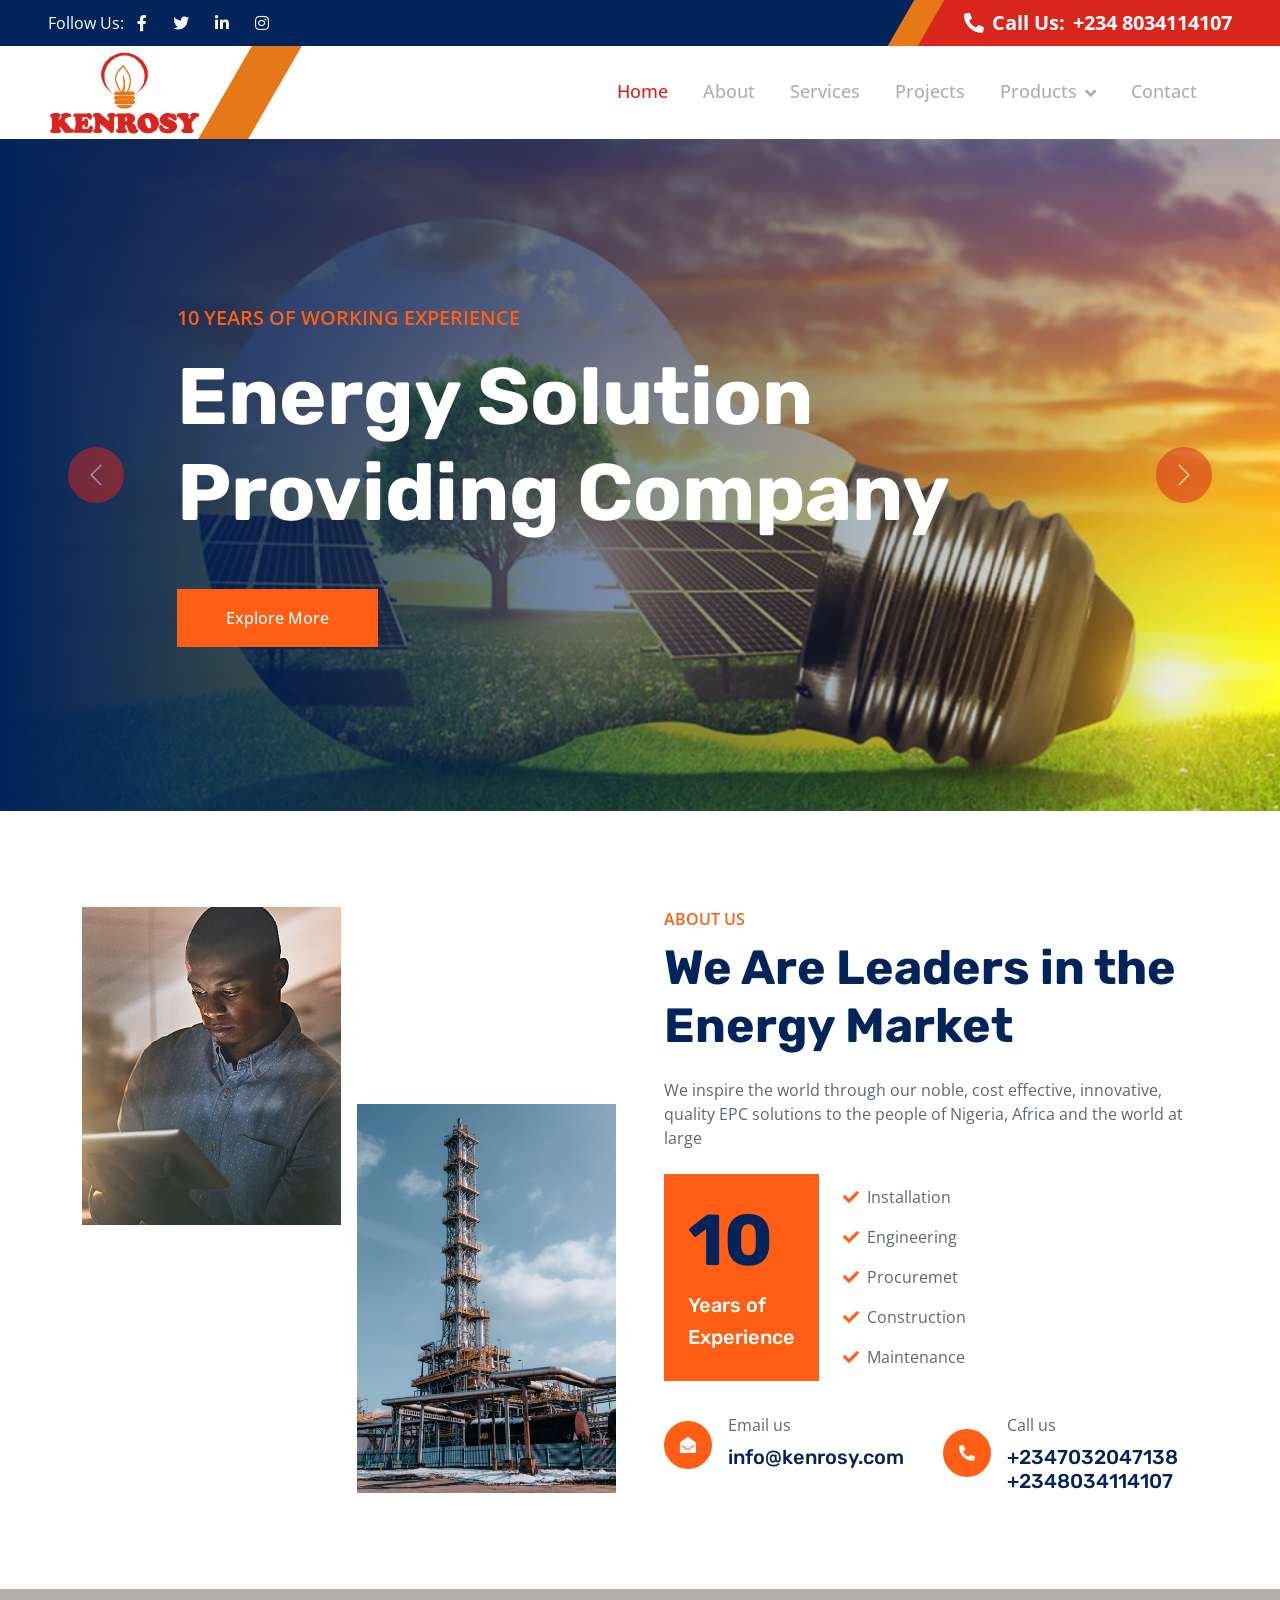
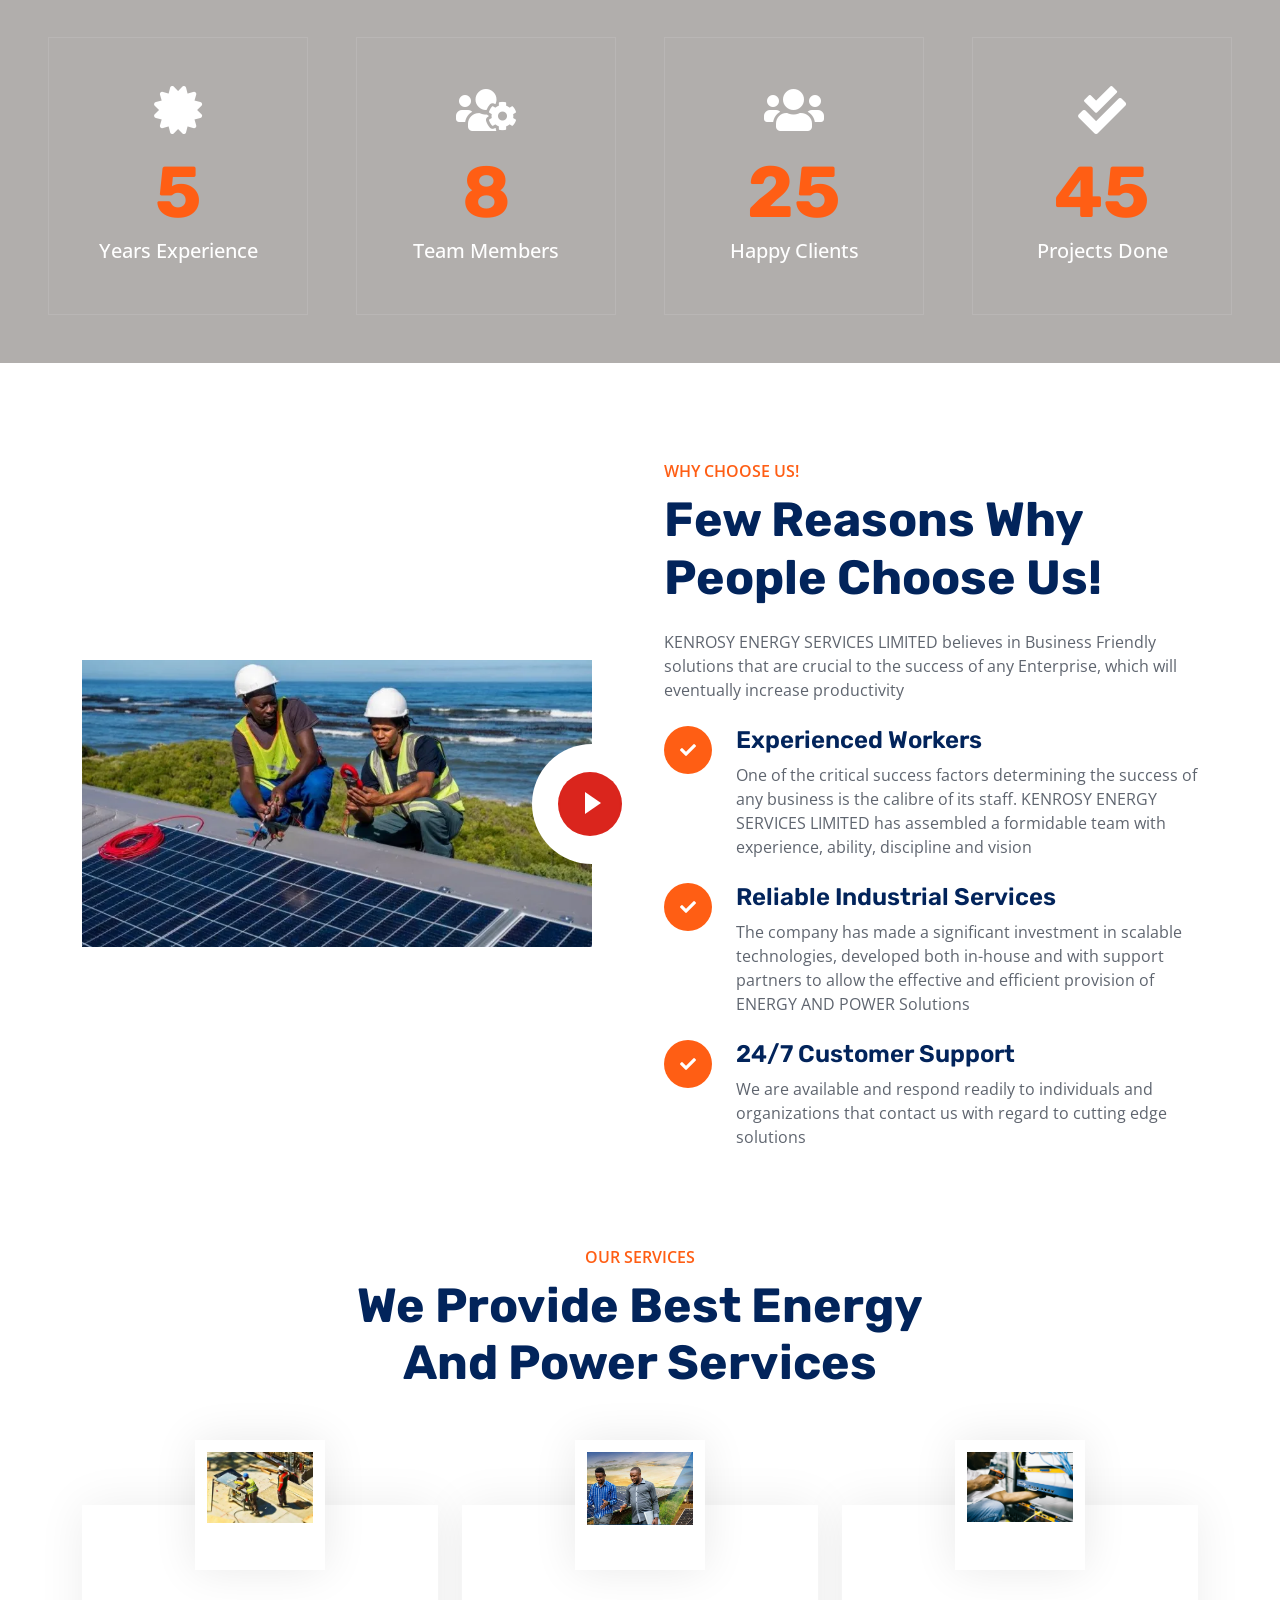
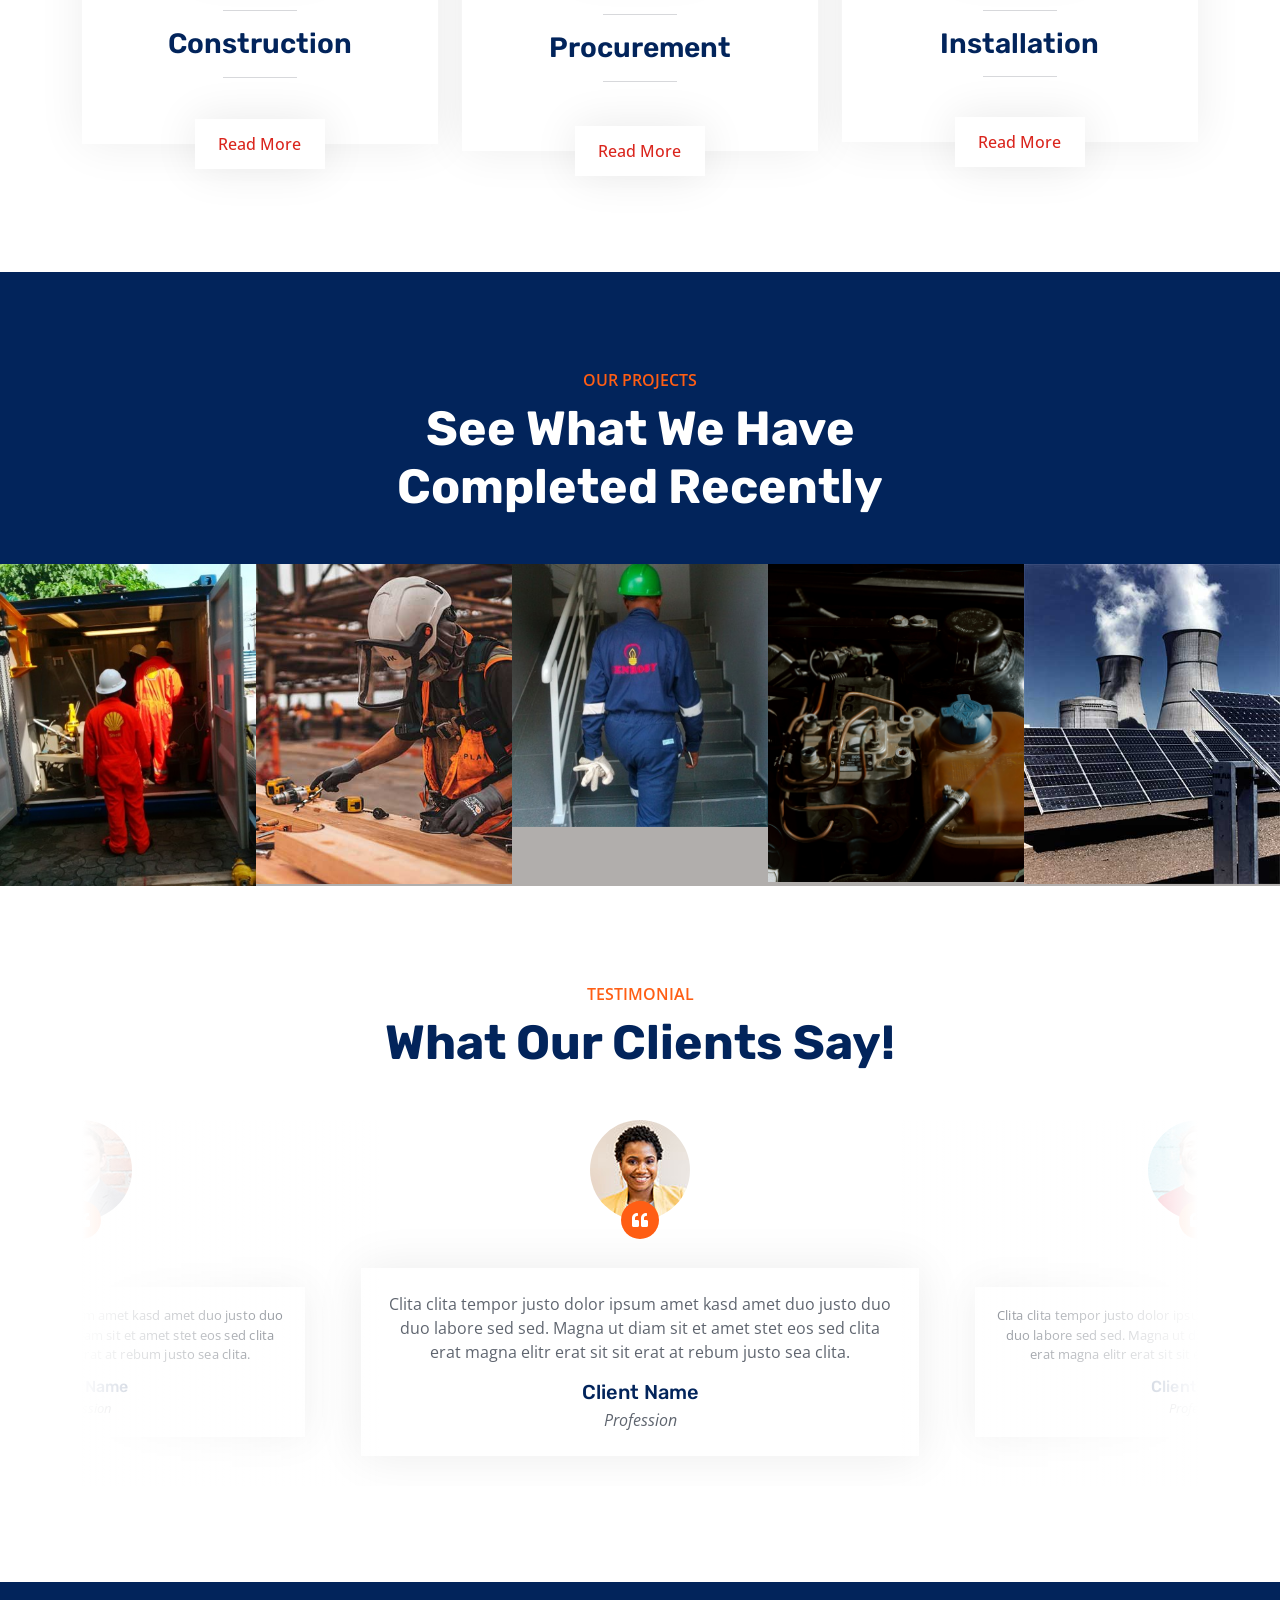
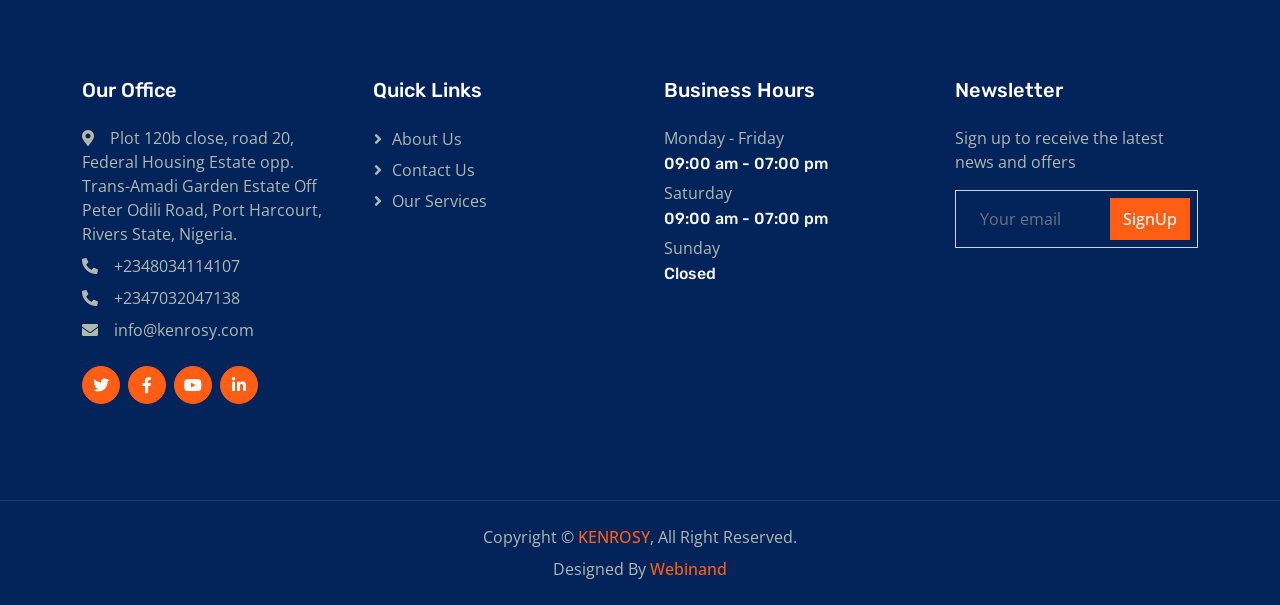
==== index.html @ f5df40d3 "Initial commit" ====
<!DOCTYPE html>
<html lang="en">
  <head>
    <meta charset="utf-8" />
    <title>KENROSY</title>
    <meta content="width=device-width, initial-scale=1.0" name="viewport" />
    <meta content="" name="keywords" />
    <meta content="" name="description" />

    <!-- Favicon -->
    <link href="img/KENROSY LOGO.png" rel="icon" />

    <!-- Google Web Fonts -->
    <link rel="preconnect" href="https://fonts.googleapis.com" />
    <link rel="preconnect" href="https://fonts.gstatic.com" crossorigin />
    <link
      href="https://fonts.googleapis.com/css2?family=Open+Sans:wght@400;500;600&family=Rubik:wght@500;600;700&display=swap"
      rel="stylesheet"
    />

    <!-- Icon Font Stylesheet -->
    <link
      href="https://cdnjs.cloudflare.com/ajax/libs/font-awesome/5.10.0/css/all.min.css"
      rel="stylesheet"
    />
    <link
      href="https://cdn.jsdelivr.net/npm/bootstrap-icons@1.4.1/font/bootstrap-icons.css"
      rel="stylesheet"
    />

    <!-- Libraries Stylesheet -->
    <link href="lib/animate/animate.min.css" rel="stylesheet" />
    <link href="lib/owlcarousel/assets/owl.carousel.min.css" rel="stylesheet" />

    <!-- Customized Bootstrap Stylesheet -->
    <link href="css/bootstrap.min.css" rel="stylesheet" />

    <!-- Template Stylesheet -->
    <link href="css/style.css" rel="stylesheet" />
  </head>

  <body>
    <!-- Spinner Start -->
    <div
      id="spinner"
      class="show bg-white position-fixed translate-middle w-100 vh-100 top-50 start-50 d-flex align-items-center justify-content-center"
    >
      <div
        class="spinner-border text-primary"
        role="status"
        style="width: 3rem; height: 3rem"
      ></div>
    </div>
    <!-- Spinner End -->

    <!-- Topbar Start -->
    <div class="container-fluid bg-dark px-0">
      <div class="row g-0 d-none d-lg-flex">
        <div class="col-lg-6 ps-5 text-start">
          <div class="h-100 d-inline-flex align-items-center text-white">
            <span>Follow Us:</span>
            <a class="btn btn-link text-light" href=""
              ><i class="fab fa-facebook-f"></i
            ></a>
            <a class="btn btn-link text-light" href=""
              ><i class="fab fa-twitter"></i
            ></a>
            <a class="btn btn-link text-light" href=""
              ><i class="fab fa-linkedin-in"></i
            ></a>
            <a class="btn btn-link text-light" href=""
              ><i class="fab fa-instagram"></i
            ></a>
          </div>
        </div>
        <div class="col-lg-6 text-end">
          <div
            class="h-100 topbar-right d-inline-flex align-items-center text-white py-2 px-5"
          >
            <span class="fs-5 fw-bold me-2"
              ><i class="fa fa-phone-alt me-2"></i>Call Us:</span
            >
            <span class="fs-5 fw-bold">+234 8034114107</span>
          </div>
        </div>
      </div>
    </div>
    <!-- Topbar End -->

    <!-- Navbar Start -->
    <nav
      class="navbar navbar-expand-lg bg-white navbar-light sticky-top py-0 pe-5"
    >
      <a href="index.html" class="navbar-brand ps-5 me-0">
        <img src="/img/KENROSY LOGO.png" alt="" />
      </a>
      <button
        type="button"
        class="navbar-toggler me-0"
        data-bs-toggle="collapse"
        data-bs-target="#navbarCollapse"
      >
        <span class="navbar-toggler-icon"></span>
      </button>
      <div class="collapse navbar-collapse" id="navbarCollapse">
        <div class="navbar-nav ms-auto p-4 p-lg-0">
          <a href="index.html" class="nav-item nav-link active">Home</a>
          <a href="about.html" class="nav-item nav-link">About</a>
          <a href="/service.html" class="nav-item nav-link">Services</a>
          <a href="/project.html" class="nav-item nav-link">Projects</a>

          <div class="nav-item dropdown">
            <a
              href="#"
              class="nav-link dropdown-toggle"
              data-bs-toggle="dropdown"
              >Products</a
            >
            <div class="dropdown-menu bg-light m-0">
              <a href="" class="dropdown-item">Product 1</a>
              <a href="" class="dropdown-item">product 2</a>
              <!-- <a href="team.html" class="dropdown-item">Our Team</a> -->
              <!-- <a href="testimonial.html" class="dropdown-item">Testimonial</a> -->
              <!-- <a href="404.html" class="dropdown-item">404 Page</a> -->
            </div>
          </div>
          <a href="contact.html" class="nav-item nav-link">Contact</a>
        </div>
        <!-- <a href="" class="btn btn-primary px-3 d-none d-lg-block"
          >Get A Quote</a
        > -->
      </div>
    </nav>
    <!-- Navbar End -->

    <!-- Carousel Start -->
    <div class="container-fluid px-0 mb-5">
      <div id="header-carousel" class="carousel slide" data-bs-ride="carousel">
        <div class="carousel-inner">
          <div class="carousel-item active">
            <img class="w-100" src="img/carousel-1.jpg" alt="Image" />
            <div class="carousel-caption">
              <div class="container">
                <div class="row justify-content-center">
                  <div class="col-lg-10 text-start">
                    <p
                      class="fs-5 fw-medium text-primary text-uppercase animated slideInRight"
                    >
                      10 Years of Working Experience
                    </p>
                    <h1 class="display-1 text-white mb-5 animated slideInRight">
                      Energy Solution Providing Company
                    </h1>
                    <a
                      href=""
                      class="btn btn-primary py-3 px-5 animated slideInRight"
                      >Explore More</a
                    >
                  </div>
                </div>
              </div>
            </div>
          </div>
          <div class="carousel-item">
            <img class="w-100" src="img/carousel-2.jpg" alt="Image" />
            <div class="carousel-caption">
              <div class="container">
                <div class="row justify-content-center">
                  <div class="col-lg-10 text-start">
                    <p
                      class="fs-5 fw-medium text-primary text-uppercase animated slideInRight"
                    >
                      10 Years of Working Experience
                    </p>
                    <h1 class="display-1 text-white mb-5 animated slideInRight">
                      Construction and Maintenance
                    </h1>
                    <a
                      href=""
                      class="btn btn-primary py-3 px-5 animated slideInRight"
                      >Explore More</a
                    >
                  </div>
                </div>
              </div>
            </div>
          </div>
        </div>
        <button
          class="carousel-control-prev"
          type="button"
          data-bs-target="#header-carousel"
          data-bs-slide="prev"
        >
          <span class="carousel-control-prev-icon" aria-hidden="true"></span>
          <span class="visually-hidden">Previous</span>
        </button>
        <button
          class="carousel-control-next"
          type="button"
          data-bs-target="#header-carousel"
          data-bs-slide="next"
        >
          <span class="carousel-control-next-icon" aria-hidden="true"></span>
          <span class="visually-hidden">Next</span>
        </button>
      </div>
    </div>
    <!-- Carousel End -->

    <!-- About Start -->
    <div class="container-xxl py-5">
      <div class="container">
        <div class="row g-5">
          <div class="col-lg-6">
            <div class="row gx-3 h-100">
              <div
                class="col-6 align-self-start wow fadeInUp"
                data-wow-delay="0.1s"
              >
                <img class="img-fluid" src="img/about-1.jpg" />
              </div>
              <div
                class="col-6 align-self-end wow fadeInDown"
                data-wow-delay="0.1s"
              >
                <img class="img-fluid" src="img/about-2.jpg" />
              </div>
            </div>
          </div>
          <div class="col-lg-6 wow fadeIn" data-wow-delay="0.5s">
            <p class="fw-medium text-uppercase text-primary mb-2">About Us</p>
            <h1 class="display-5 mb-4">We Are Leaders in the Energy Market</h1>
            <p class="mb-4">
              We inspire the world through our noble, cost effective,
              innovative, quality EPC solutions to the people of Nigeria, Africa
              and the world at large
            </p>
            <div class="d-flex align-items-center mb-4">
              <div class="flex-shrink-0 bg-primary p-4">
                <h1 class="display-2">10</h1>
                <h5 class="text-white">Years of</h5>
                <h5 class="text-white">Experience</h5>
              </div>
              <div class="ms-4">
                <p><i class="fa fa-check text-primary me-2"></i>Installation</p>
                <p><i class="fa fa-check text-primary me-2"></i>Engineering</p>
                <p><i class="fa fa-check text-primary me-2"></i>Procuremet</p>
                <p><i class="fa fa-check text-primary me-2"></i>Construction</p>
                <p class="mb-0">
                  <i class="fa fa-check text-primary me-2"></i>Maintenance
                </p>
              </div>
            </div>
            <div class="row pt-2">
              <div class="col-sm-6">
                <div class="d-flex align-items-center">
                  <div
                    class="flex-shrink-0 btn-lg-square rounded-circle bg-primary"
                  >
                    <i class="fa fa-envelope-open text-white"></i>
                  </div>
                  <div class="ms-3">
                    <p class="mb-2">Email us</p>
                    <h5 class="mb-2">info@kenrosy.com</h5>
                  </div>
                </div>
              </div>
              <div class="col-sm-6">
                <div class="d-flex align-items-center">
                  <div
                    class="flex-shrink-0 btn-lg-square rounded-circle bg-primary"
                  >
                    <i class="fa fa-phone-alt text-white"></i>
                  </div>
                  <div class="ms-3">
                    <p class="mb-2">Call us</p>
                    <h5 class="mb-0">+2347032047138</h5>
                    <h5 class="mb-0">+2348034114107</h5>
                  </div>
                </div>
              </div>
            </div>
          </div>
        </div>
      </div>
    </div>
    <!-- About End -->

    <!-- Facts Start -->
    <div class="container-fluid facts my-5 p-5">
      <div class="row g-5">
        <div class="col-md-6 col-xl-3 wow fadeIn" data-wow-delay="0.1s">
          <div class="text-center border p-5">
            <i class="fa fa-certificate fa-3x text-white mb-3"></i>
            <h1 class="display-2 text-primary mb-0" data-toggle="counter-up">
              10
            </h1>
            <span class="fs-5 fw-semi-bold text-white">Years Experience</span>
          </div>
        </div>
        <div class="col-md-6 col-xl-3 wow fadeIn" data-wow-delay="0.3s">
          <div class="text-center border p-5">
            <i class="fa fa-users-cog fa-3x text-white mb-3"></i>
            <h1 class="display-2 text-primary mb-0" data-toggle="counter-up">
              15
            </h1>
            <span class="fs-5 fw-semi-bold text-white">Team Members</span>
          </div>
        </div>
        <div class="col-md-6 col-xl-3 wow fadeIn" data-wow-delay="0.5s">
          <div class="text-center border p-5">
            <i class="fa fa-users fa-3x text-white mb-3"></i>
            <h1 class="display-2 text-primary mb-0" data-toggle="counter-up">
              50
            </h1>
            <span class="fs-5 fw-semi-bold text-white">Happy Clients</span>
          </div>
        </div>
        <div class="col-md-6 col-xl-3 wow fadeIn" data-wow-delay="0.7s">
          <div class="text-center border p-5">
            <i class="fa fa-check-double fa-3x text-white mb-3"></i>
            <h1 class="display-2 text-primary mb-0" data-toggle="counter-up">
              90
            </h1>
            <span class="fs-5 fw-semi-bold text-white">Projects Done</span>
          </div>
        </div>
      </div>
    </div>
    <!-- Facts End -->

    <!-- Features Start -->
    <div class="container-xxl py-5">
      <div class="container">
        <div class="row g-5 align-items-center">
          <div class="col-lg-6 wow fadeInUp" data-wow-delay="0.1s">
            <div class="position-relative me-lg-4">
              <img class="img-fluid w-100" src="img/feature.jpg" alt="" />
              <span
                class="position-absolute top-50 start-100 translate-middle bg-white rounded-circle d-none d-lg-block"
                style="width: 120px; height: 120px"
              ></span>
              <button
                type="button"
                class="btn-play"
                data-bs-toggle="modal"
                data-src="https://www.youtube.com/embed/DWRcNpR6Kdc"
                data-bs-target="#videoModal"
              >
                <span></span>
              </button>
            </div>
          </div>
          <div class="col-lg-6 wow fadeInUp" data-wow-delay="0.5s">
            <p class="fw-medium text-uppercase text-primary mb-2">
              Why Choose Us!
            </p>
            <h1 class="display-5 mb-4">Few Reasons Why People Choose Us!</h1>
            <p class="mb-4">
              KENROSY ENERGY SERVICES LIMITED believes in Business Friendly
              solutions that are crucial to the success of any Enterprise, which
              will eventually increase productivity
            </p>
            <div class="row gy-4">
              <div class="col-12">
                <div class="d-flex">
                  <div
                    class="flex-shrink-0 btn-lg-square rounded-circle bg-primary"
                  >
                    <i class="fa fa-check text-white"></i>
                  </div>
                  <div class="ms-4">
                    <h4>Experienced Workers</h4>
                    <span>
                      One of the critical success factors determining the
                      success of any business is the calibre of its staff.
                      KENROSY ENERGY SERVICES LIMITED has assembled a formidable
                      team with experience, ability, discipline and vision</span
                    >
                  </div>
                </div>
              </div>
              <div class="col-12">
                <div class="d-flex">
                  <div
                    class="flex-shrink-0 btn-lg-square rounded-circle bg-primary"
                  >
                    <i class="fa fa-check text-white"></i>
                  </div>
                  <div class="ms-4">
                    <h4>Reliable Industrial Services</h4>
                    <span
                      >The company has made a significant investment in scalable
                      technologies, developed both in-house and with support
                      partners to allow the effective and efficient provision of
                      ENERGY AND POWER Solutions</span
                    >
                  </div>
                </div>
              </div>
              <div class="col-12">
                <div class="d-flex">
                  <div
                    class="flex-shrink-0 btn-lg-square rounded-circle bg-primary"
                  >
                    <i class="fa fa-check text-white"></i>
                  </div>
                  <div class="ms-4">
                    <h4>24/7 Customer Support</h4>
                    <span>
                      We are available and respond readily to individuals and
                      organizations that contact us with regard to cutting edge
                      solutions</span
                    >
                  </div>
                </div>
              </div>
            </div>
          </div>
        </div>
      </div>
    </div>
    <!-- Features End -->

    <!-- Video Modal Start -->
    <div
      class="modal modal-video fade"
      id="videoModal"
      tabindex="-1"
      aria-labelledby="exampleModalLabel"
      aria-hidden="true"
    >
      <div class="modal-dialog">
        <div class="modal-content rounded-0">
          <div class="modal-header">
            <h3 class="modal-title" id="exampleModalLabel">Youtube Video</h3>
            <button
              type="button"
              class="btn-close"
              data-bs-dismiss="modal"
              aria-label="Close"
            ></button>
          </div>
          <div class="modal-body">
            <!-- 16:9 aspect ratio -->
            <div class="ratio ratio-16x9">
              <iframe
                class="embed-responsive-item"
                src=""
                id="video"
                allowfullscreen
                allowscriptaccess="always"
                allow="autoplay"
              ></iframe>
            </div>
          </div>
        </div>
      </div>
    </div>
    <!-- Video Modal End -->

    <!-- Service Start -->
    <div class="container-xxl py-5">
      <div class="container">
        <div
          class="text-center mx-auto pb-4 wow fadeInUp"
          data-wow-delay="0.1s"
          style="max-width: 600px"
        >
          <p class="fw-medium text-uppercase text-primary mb-2">Our Services</p>
          <h1 class="display-5 mb-4">
            We Provide Best Energy And Power Services
          </h1>
        </div>
        <div class="row gy-5 gx-4">
          <div class="col-md-6 col-lg-4 wow fadeInUp" data-wow-delay="0.1s">
            <div class="service-item">
              <img class="img-fluid" src="img/service-1.jpg" alt="" />
              <div class="service-img">
                <img class="img-fluid" src="img/service-1.jpg" alt="" />
              </div>
              <div class="service-detail">
                <div class="service-title">
                  <hr class="w-25" />
                  <h3 class="mb-0">Construction</h3>
                  <hr class="w-25" />
                </div>
                <div class="service-text">
                  <p class="text-white mb-0">
                    We handle the entire process of building your vision, from
                    planning and design to completion. We offer expertise,
                    efficiency, quality control, and risk mitigation, ensuring a
                    smooth and successful project.
                  </p>
                </div>
              </div>
              <a class="btn btn-light" href="">Read More</a>
            </div>
          </div>
          <div class="col-md-6 col-lg-4 wow fadeInUp" data-wow-delay="0.3s">
            <div class="service-item">
              <img class="img-fluid" src="img/service-2.jpg" alt="" />
              <div class="service-img">
                <img class="img-fluid" src="img/service-2.jpg" alt="" />
              </div>
              <div class="service-detail">
                <div class="service-title">
                  <hr class="w-25" />
                  <h3 class="mb-0">Procurement</h3>
                  <hr class="w-25" />
                </div>
                <div class="service-text">
                  <p class="text-white mb-0">
                    We help our clients acquire equipments and services
                    strategically. This includes finding suppliers, negotiating
                    contracts, managing risks, and ensuring compliance. Our
                    clients can benefit from cost savings, improved efficiency,
                    and better quality by utilizing these services.
                  </p>
                </div>
              </div>
              <a class="btn btn-light" href="">Read More</a>
            </div>
          </div>
          <div class="col-md-6 col-lg-4 wow fadeInUp" data-wow-delay="0.5s">
            <div class="service-item">
              <img class="img-fluid" src="img/service-3.jpg" alt="" />
              <div class="service-img">
                <img class="img-fluid" src="img/service-3.jpg" alt="" />
              </div>
              <div class="service-detail">
                <div class="service-title">
                  <hr class="w-25" />
                  <h3 class="mb-0">Installation</h3>
                  <hr class="w-25" />
                </div>
                <div class="service-text">
                  <p class="text-white mb-0">
                    We ensure your products and equipment are set up and
                    functioning properly. We offer expertise, efficiency, and
                    safety, transforming your purchases into ready-to-use
                    assets.
                  </p>
                </div>
              </div>
              <a class="btn btn-light" href="">Read More</a>
            </div>
          </div>
        </div>
      </div>
    </div>
    <!-- Service End -->

    <!-- Project Start -->
    <div class="container-fluid bg-dark pt-5 my-5 px-0">
      <div
        class="text-center mx-auto mt-5 wow fadeIn"
        data-wow-delay="0.1s"
        style="max-width: 600px"
      >
        <p class="fw-medium text-uppercase text-primary mb-2">Our Projects</p>
        <h1 class="display-5 text-white mb-5">
          See What We Have Completed Recently
        </h1>
      </div>
      <div
        class="owl-carousel project-carousel wow fadeIn"
        data-wow-delay="0.1s"
      >
        <a class="project-item" href="">
          <img class="img-fluid" src="img/project-1.jpg" alt="" />
          <!-- <div class="project-title">
            <h5 class="text-primary mb-0">Procurement</h5>
          </div> -->
        </a>
        <a class="project-item" href="">
          <img class="img-fluid" src="img/project-2.jpg" alt="" />
          <!-- <div class="project-title">
            <h5 class="text-primary mb-0">Construction</h5>
          </div> -->
        </a>
        <a class="project-item" href="">
          <img class="img-fluid" src="img/project-3.jpg" alt="" />
          <!-- <div class="project-title">
            <h5 class="text-primary mb-0">Installation</h5>
          </div> -->
        </a>
        <a class="project-item" href="">
          <img class="img-fluid" src="img/project-4.jpg" alt="" />
          <!-- <div class="project-title">
            <h5 class="text-primary mb-0">Maintenance</h5>
          </div> -->
        </a>
        <a class="project-item" href="">
          <img class="img-fluid" src="img/project-5.jpg" alt="" />
          <!-- <div class="project-title">
            <h5 class="text-primary mb-0">Construction</h5>
          </div> -->
        </a>
        <a class="project-item" href="">
          <img class="img-fluid" src="img/project-6.jpg" alt="" />
          <!-- <div class="project-title">
            <h5 class="text-primary mb-0">Engineering</h5>
          </div> -->
        </a>
      </div>
    </div>
    <!-- Project End -->

    <!-- Team Start -->
    <!-- <div class="container-xxl py-5">
      <div class="container">
        <div
          class="text-center mx-auto wow fadeInUp"
          data-wow-delay="0.1s"
          style="max-width: 600px"
        >
          <p class="fw-medium text-uppercase text-primary mb-2">Our Team</p>
          <h1 class="display-5 mb-5">Dedicated Team Members</h1>
        </div>
        <div class="row g-4">
          <div class="col-lg-4 col-md-6 wow fadeInUp" data-wow-delay="0.1s">
            <div class="team-item">
              <img class="img-fluid" src="img/team-1.jpg" alt="" />
              <div class="d-flex">
                <div
                  class="flex-shrink-0 btn-square bg-primary"
                  style="width: 90px; height: 90px"
                >
                  <i class="fa fa-2x fa-share text-white"></i>
                </div>
                <div
                  class="position-relative overflow-hidden bg-light d-flex flex-column justify-content-center w-100 ps-4"
                  style="height: 90px"
                >
                  <h5>Dr. Kenneth Ebong</h5>
                  <span class="text-primary">managing Director</span>
                  <div class="team-social">
                    <a
                      class="btn btn-square btn-dark rounded-circle mx-1"
                      href=""
                      ><i class="fab fa-facebook-f"></i
                    ></a>
                    <a
                      class="btn btn-square btn-dark rounded-circle mx-1"
                      href=""
                      ><i class="fab fa-twitter"></i
                    ></a>
                    <a
                      class="btn btn-square btn-dark rounded-circle mx-1"
                      href=""
                      ><i class="fab fa-instagram"></i
                    ></a>
                  </div>
                </div>
              </div>
            </div>
          </div>
          <div class="col-lg-4 col-md-6 wow fadeInUp" data-wow-delay="0.3s">
            <div class="team-item">
              <img class="img-fluid" src="img/team-2.jpg" alt="" />
              <div class="d-flex">
                <div
                  class="flex-shrink-0 btn-square bg-primary"
                  style="width: 90px; height: 90px"
                >
                  <i class="fa fa-2x fa-share text-white"></i>
                </div>
                <div
                  class="position-relative overflow-hidden bg-light d-flex flex-column justify-content-center w-100 ps-4"
                  style="height: 90px"
                >
                  <h5>Rosemary Ebong</h5>
                  <span class="text-primary">Executive Director</span>
                  <div class="team-social">
                    <a
                      class="btn btn-square btn-dark rounded-circle mx-1"
                      href=""
                      ><i class="fab fa-facebook-f"></i
                    ></a>
                    <a
                      class="btn btn-square btn-dark rounded-circle mx-1"
                      href=""
                      ><i class="fab fa-twitter"></i
                    ></a>
                    <a
                      class="btn btn-square btn-dark rounded-circle mx-1"
                      href=""
                      ><i class="fab fa-instagram"></i
                    ></a>
                  </div>
                </div>
              </div>
            </div>
          </div>
          <div class="col-lg-4 col-md-6 wow fadeInUp" data-wow-delay="0.5s">
            <div class="team-item">
              <img class="img-fluid" src="img/team-3.jpg" alt="" />
              <div class="d-flex">
                <div
                  class="flex-shrink-0 btn-square bg-primary"
                  style="width: 90px; height: 90px"
                >
                  <i class="fa fa-2x fa-share text-white"></i>
                </div>
                <div
                  class="position-relative overflow-hidden bg-light d-flex flex-column justify-content-center w-100 ps-4"
                  style="height: 90px"
                >
                  <h5>Peter Farel</h5>
                  <span class="text-primary">Engineer</span>
                  <div class="team-social">
                    <a
                      class="btn btn-square btn-dark rounded-circle mx-1"
                      href=""
                      ><i class="fab fa-facebook-f"></i
                    ></a>
                    <a
                      class="btn btn-square btn-dark rounded-circle mx-1"
                      href=""
                      ><i class="fab fa-twitter"></i
                    ></a>
                    <a
                      class="btn btn-square btn-dark rounded-circle mx-1"
                      href=""
                      ><i class="fab fa-instagram"></i
                    ></a>
                  </div>
                </div>
              </div>
            </div>
          </div>
        </div>
      </div>
    </div> -->
    <!-- Team End -->

    <!-- Testimonial Start -->
    <div class="container-xxl py-5">
      <div class="container">
        <div
          class="text-center mx-auto wow fadeInUp"
          data-wow-delay="0.1s"
          style="max-width: 600px"
        >
          <p class="fw-medium text-uppercase text-primary mb-2">Testimonial</p>
          <h1 class="display-5 mb-5">What Our Clients Say!</h1>
        </div>
        <div
          class="owl-carousel testimonial-carousel wow fadeInUp"
          data-wow-delay="0.1s"
        >
          <div class="testimonial-item text-center">
            <div class="testimonial-img position-relative">
              <img
                class="img-fluid rounded-circle mx-auto mb-5"
                src="img/testimonial-1.jpg"
              />
              <div class="btn-square bg-primary rounded-circle">
                <i class="fa fa-quote-left text-white"></i>
              </div>
            </div>
            <div class="testimonial-text text-center rounded p-4">
              <p>
                Clita clita tempor justo dolor ipsum amet kasd amet duo justo
                duo duo labore sed sed. Magna ut diam sit et amet stet eos sed
                clita erat magna elitr erat sit sit erat at rebum justo sea
                clita.
              </p>
              <h5 class="mb-1">Client Name</h5>
              <span class="fst-italic">Profession</span>
            </div>
          </div>
          <div class="testimonial-item text-center">
            <div class="testimonial-img position-relative">
              <img
                class="img-fluid rounded-circle mx-auto mb-5"
                src="img/testimonial-2.jpg"
              />
              <div class="btn-square bg-primary rounded-circle">
                <i class="fa fa-quote-left text-white"></i>
              </div>
            </div>
            <div class="testimonial-text text-center rounded p-4">
              <p>
                Clita clita tempor justo dolor ipsum amet kasd amet duo justo
                duo duo labore sed sed. Magna ut diam sit et amet stet eos sed
                clita erat magna elitr erat sit sit erat at rebum justo sea
                clita.
              </p>
              <h5 class="mb-1">Client Name</h5>
              <span class="fst-italic">Profession</span>
            </div>
          </div>
          <div class="testimonial-item text-center">
            <div class="testimonial-img position-relative">
              <img
                class="img-fluid rounded-circle mx-auto mb-5"
                src="img/testimonial-3.jpg"
              />
              <div class="btn-square bg-primary rounded-circle">
                <i class="fa fa-quote-left text-white"></i>
              </div>
            </div>
            <div class="testimonial-text text-center rounded p-4">
              <p>
                Clita clita tempor justo dolor ipsum amet kasd amet duo justo
                duo duo labore sed sed. Magna ut diam sit et amet stet eos sed
                clita erat magna elitr erat sit sit erat at rebum justo sea
                clita.
              </p>
              <h5 class="mb-1">Client Name</h5>
              <span class="fst-italic">Profession</span>
            </div>
          </div>
        </div>
      </div>
    </div>
    <!-- Testimonial End -->

    <!-- Footer Start -->
    <div
      class="container-fluid bg-dark footer mt-5 py-5 wow fadeIn"
      data-wow-delay="0.1s"
    >
      <div class="container py-5">
        <div class="row g-5">
          <div class="col-lg-3 col-md-6">
            <h5 class="text-white mb-4">Our Office</h5>
            <p class="mb-2">
              <i class="fa fa-map-marker-alt me-3"></i>Plot 120b close, road 20,
              Federal Housing Estate opp. Trans-Amadi Garden Estate Off Peter
              Odili Road, Port Harcourt, Rivers State, Nigeria.
            </p>
            <p class="mb-2">
              <i class="fa fa-phone-alt me-3"></i>+2348034114107
            </p>
            <p class="mb-2">
              <i class="fa fa-phone-alt me-3"></i>+2347032047138
            </p>
            <p class="mb-2">
              <i class="fa fa-envelope me-3"></i>info@kenrosy.com
            </p>
            <div class="d-flex pt-3">
              <a class="btn btn-square btn-primary rounded-circle me-2" href=""
                ><i class="fab fa-twitter"></i
              ></a>
              <a class="btn btn-square btn-primary rounded-circle me-2" href=""
                ><i class="fab fa-facebook-f"></i
              ></a>
              <a class="btn btn-square btn-primary rounded-circle me-2" href=""
                ><i class="fab fa-youtube"></i
              ></a>
              <a class="btn btn-square btn-primary rounded-circle me-2" href=""
                ><i class="fab fa-linkedin-in"></i
              ></a>
            </div>
          </div>
          <div class="col-lg-3 col-md-6">
            <h5 class="text-white mb-4">Quick Links</h5>
            <a class="btn btn-link" href="/about.html">About Us</a>
            <a class="btn btn-link" href="/contact.html">Contact Us</a>
            <a class="btn btn-link" href="/service.html">Our Services</a>
            <!-- <a class="btn btn-link" href="">Terms & Condition</a> -->
            <!-- <a class="btn btn-link" href="">Support</a> -->
          </div>
          <div class="col-lg-3 col-md-6">
            <h5 class="text-white mb-4">Business Hours</h5>
            <p class="mb-1">Monday - Friday</p>
            <h6 class="text-light">09:00 am - 07:00 pm</h6>
            <p class="mb-1">Saturday</p>
            <h6 class="text-light">09:00 am - 07:00 pm</h6>
            <p class="mb-1">Sunday</p>
            <h6 class="text-light">Closed</h6>
          </div>
          <div class="col-lg-3 col-md-6">
            <h5 class="text-white mb-4">Newsletter</h5>
            <p>Sign up to receive the latest news and offers</p>
            <div class="position-relative w-100">
              <input
                class="form-control bg-transparent w-100 py-3 ps-4 pe-5"
                type="text"
                placeholder="Your email"
              />
              <button
                type="button"
                class="btn btn-primary py-2 position-absolute top-0 end-0 mt-2 me-2"
              >
                SignUp
              </button>
            </div>
          </div>
        </div>
      </div>
    </div>
    <!-- Footer End -->

    <!-- Copyright Start -->
    <div class="container-fluid copyright bg-dark py-4">
      <div class="container text-center">
        <p class="mb-2">
          Copyright &copy; <a class="fw-semi-bold" href="#">KENROSY</a>, All
          Right Reserved.
        </p>
        <!--/*** This template is free as long as you keep the footer author’s credit link/attribution link/backlink. If you'd like to use the template without the footer author’s credit link/attribution link/backlink, you can purchase the Credit Removal License from "https://htmlcodex.com/credit-removal". Thank you for your support. ***/-->
        <p class="mb-0">
          Designed By
          <a
            class="fw-semi-bold"
            target="_blank"
            href="https://ferdinandogar.netlify.app"
            >Webinand</a
          >
        </p>
      </div>
    </div>
    <!-- Copyright End -->

    <!-- Back to Top -->
    <a
      href="#"
      class="btn btn-lg btn-primary btn-lg-square rounded-circle back-to-top"
      ><i class="bi bi-arrow-up"></i
    ></a>

    <!-- JavaScript Libraries -->
    <script src="https://code.jquery.com/jquery-3.4.1.min.js"></script>
    <script src="https://cdn.jsdelivr.net/npm/bootstrap@5.0.0/dist/js/bootstrap.bundle.min.js"></script>
    <script src="lib/wow/wow.min.js"></script>
    <script src="lib/easing/easing.min.js"></script>
    <script src="lib/waypoints/waypoints.min.js"></script>
    <script src="lib/owlcarousel/owl.carousel.min.js"></script>
    <script src="lib/counterup/counterup.min.js"></script>

    <!-- Template Javascript -->
    <script src="js/main.js"></script>
  </body>
</html>
---- css/style.css ----
/********** Template CSS **********/
:root {
  --primary: #ff14ff;
  --secondary: #5f656f;
  --light: #f5f5f5;
  --dark: #b1aeac;
}

.back-to-top {
  position: fixed;
  display: none;
  right: 30px;
  bottom: 30px;
  z-index: 99;
}

h1,
h2,
.h1,
.h2,
.fw-bold {
  font-weight: 700 !important;
}

h3,
h4,
.h3,
.h4,
.fw-medium {
  font-weight: 600 !important;
}

h5,
h6,
.h5,
.h6,
.fw-semi-bold {
  font-weight: 500 !important;
}

/*** Spinner ***/
#spinner {
  opacity: 0;
  visibility: hidden;
  transition: opacity 0.5s ease-out, visibility 0s linear 0.5s;
  z-index: 99999;
}

#spinner.show {
  transition: opacity 0.5s ease-out, visibility 0s linear 0s;
  visibility: visible;
  opacity: 1;
}

/*** Button ***/
.btn {
  transition: 0.5s;
  font-weight: 500;
}

.btn-primary,
.btn-outline-primary:hover {
  color: #ffffff;
}

.btn-square {
  width: 38px;
  height: 38px;
}

.btn-sm-square {
  width: 32px;
  height: 32px;
}

.btn-lg-square {
  width: 48px;
  height: 48px;
}

.btn-square,
.btn-sm-square,
.btn-lg-square {
  padding: 0;
  display: flex;
  align-items: center;
  justify-content: center;
  font-weight: normal;
}

.topbar-right {
  position: relative;
  background: #da251d;
}

.topbar-right::before {
  position: absolute;
  content: "";
  width: 30px;
  height: 100%;
  top: 0;
  left: -15px;
  transform: skewX(-30deg);
  background-color: #e77817;
}

/*** Navbar ***/
.navbar.sticky-top {
  top: -100px;
  transition: 0.5s;
}

.navbar .navbar-brand {
  position: relative;
  padding-right: 50px;
  height: auto;
  display: flex;
  align-items: center;
  background: white;
}

.navbar .navbar-brand::after {
  position: absolute;
  content: "";
  width: 50px;
  height: 100%;
  top: 0;
  right: -25px;
  transform: skewX(-30deg);
  background-color: #e77817;
}

.navbar .navbar-nav .nav-link {
  margin-right: 35px;
  padding: 20px 0;
  color: var(--dark);
  font-size: 18px;
  font-weight: 500;
  outline: none;
}

.navbar .navbar-nav .nav-link:hover,
.navbar .navbar-nav .nav-link.active {
  color: #da251d;
}

.navbar .dropdown-toggle::after {
  border: none;
  content: "\f107";
  font-family: "Font Awesome 5 Free";
  font-weight: 900;
  vertical-align: middle;
  margin-left: 8px;
}

@media (max-width: 991.98px) {
  .navbar .navbar-nav .nav-link {
    margin-right: 0;
    padding: 10px 0;
  }

  .navbar .navbar-nav {
    border-top: 1px solid #eeeeee;
  }
}

@media (min-width: 992px) {
  .navbar .nav-item .dropdown-menu {
    display: block;
    border: none;
    margin-top: 0;
    top: 150%;
    opacity: 0;
    visibility: hidden;
    transition: 0.5s;
  }

  .navbar .nav-item:hover .dropdown-menu {
    top: 100%;
    visibility: visible;
    transition: 0.5s;
    opacity: 1;
  }
}

/*** Header ***/
.carousel-caption {
  top: 0;
  left: 0;
  right: 0;
  bottom: 0;
  display: flex;
  align-items: center;
  background: linear-gradient(
    to right,
    rgba(2, 36, 91, 1) 0%,
    rgba(2, 36, 91, 0) 100%
  );
  z-index: 1;
}

.carousel-control-prev,
.carousel-control-next {
  width: 15%;
}

.carousel-control-prev-icon,
.carousel-control-next-icon {
  width: 3.5rem;
  height: 3.5rem;
  background-color: #da251d;
  border: 15px solid #da251d;
  border-radius: 3.5rem;
}

@media (max-width: 768px) {
  #header-carousel .carousel-item {
    position: relative;
    min-height: 450px;
  }

  #header-carousel .carousel-item img {
    position: absolute;
    width: 100%;
    height: 100%;
    object-fit: cover;
  }
}

.page-header {
  background: linear-gradient(
      to right,
      rgba(2, 36, 91, 1) 0%,
      rgba(2, 36, 91, 0) 100%
    ),
    url(../img/carousel-2.jpg) center center no-repeat;
  background-size: cover;
}

.page-header .breadcrumb-item + .breadcrumb-item::before {
  color: var(--light);
}

.page-header .breadcrumb-item,
.page-header .breadcrumb-item a {
  font-size: 18px;
  color: var(--light);
}

/*** Facts ***/
.facts {
  position: relative;
  margin: 6rem 0;
  background: var(--dark);
}

.facts .border {
  border-color: rgba(255, 255, 255, 0.1) !important;
}

/*** Features ***/
.btn-play {
  position: absolute;
  top: 50%;
  right: -30px;
  transform: translateY(-50%);
  display: block;
  box-sizing: content-box;
  width: 16px;
  height: 26px;
  border-radius: 100%;
  border: none;
  outline: none !important;
  padding: 18px 20px 20px 28px;
  background: #da251d;
}

@media (max-width: 992px) {
  .btn-play {
    left: 50%;
    right: auto;
    transform: translate(-50%, -50%);
  }
}

.btn-play:before {
  content: "";
  position: absolute;
  z-index: 0;
  left: 50%;
  top: 50%;
  transform: translateX(-50%) translateY(-50%);
  display: block;
  width: 60px;
  height: 60px;
  background: #da251d;
  border-radius: 100%;
  animation: pulse-border 1500ms ease-out infinite;
}

.btn-play:after {
  content: "";
  position: absolute;
  z-index: 1;
  left: 50%;
  top: 50%;
  transform: translateX(-50%) translateY(-50%);
  display: block;
  width: 60px;
  height: 60px;
  background: #da251d;
  border-radius: 100%;
  transition: all 200ms;
}

.btn-play span {
  display: block;
  position: relative;
  z-index: 3;
  width: 0;
  height: 0;
  left: -1px;
  border-left: 16px solid #ffffff;
  border-top: 11px solid transparent;
  border-bottom: 11px solid transparent;
}

@keyframes pulse-border {
  0% {
    transform: translateX(-50%) translateY(-50%) translateZ(0) scale(1);
    opacity: 1;
  }

  100% {
    transform: translateX(-50%) translateY(-50%) translateZ(0) scale(2);
    opacity: 0;
  }
}

.modal-video .modal-dialog {
  position: relative;
  max-width: 800px;
  margin: 60px auto 0 auto;
}

.modal-video .modal-body {
  position: relative;
  padding: 0px;
}

.modal-video .close {
  position: absolute;
  width: 30px;
  height: 30px;
  right: 0px;
  top: -30px;
  z-index: 999;
  font-size: 30px;
  font-weight: normal;
  color: #ffffff;
  background: #000000;
  opacity: 1;
}

/*** Service ***/
.service-item {
  position: relative;
  margin: 65px 0 25px 0;
  box-shadow: 0 0 45px rgba(0, 0, 0, 0.07);
}

.service-item .service-img {
  position: absolute;
  padding: 12px;
  width: 130px;
  height: 130px;
  top: -65px;
  left: 50%;
  transform: translateX(-50%);
  background: #ffffff;
  box-shadow: 0 0 45px rgba(0, 0, 0, 0.09);
  z-index: 2;
}

.service-item .service-detail {
  position: absolute;
  width: 100%;
  height: 100%;
  top: 0;
  left: 0;
  overflow: hidden;
  z-index: 1;
}

.service-item .service-title {
  position: absolute;
  padding: 65px 30px 25px 30px;
  width: 100%;
  height: 100%;
  top: 0;
  left: 0;
  display: flex;
  flex-direction: column;
  align-items: center;
  justify-content: center;
  text-align: center;
  background: #ffffff;
  transition: 0.5s;
}

.service-item:hover .service-title {
  top: -100%;
}

.service-item .service-text {
  position: absolute;
  overflow: hidden;
  padding: 65px 30px 25px 30px;
  width: 100%;
  height: 100%;
  top: 100%;
  left: 0;
  display: flex;
  align-items: center;
  text-align: center;
  background: rgba(217, 37, 29, 0.7);
  transition: 0.5s;
}

.service-item:hover .service-text {
  top: 0;
}

.service-item .service-text::before {
  position: absolute;
  content: "";
  width: 100%;
  height: 100px;
  top: -100%;
  left: 0;
  transform: skewY(-12deg);
  background: #ffffff;
  transition: 0.5s;
}

.service-item:hover .service-text::before {
  top: -55px;
}

.service-item .btn {
  position: absolute;
  width: 130px;
  height: 50px;
  left: 50%;
  bottom: -25px;
  transform: translateX(-50%);
  display: flex;
  align-items: center;
  justify-content: center;
  color: #da251d;
  background: #ffffff;
  border: none;
  box-shadow: 0 0 45px rgba(0, 0, 0, 0.09);
  z-index: 2;
}

.service-item .btn:hover {
  color: #ffffff;
  background: #e77817;
}

/*** Project ***/
.project-carousel {
  position: relative;
  background: var(--dark);
}

.project-item {
  position: relative;
  display: block;
}

.project-item img {
  transition: 0.5s;
}

.project-item:hover img,
.project-carousel .owl-item.center img {
  margin-top: -60px;
}

.project-item .project-title {
  position: absolute;
  padding: 0 15px;
  width: 100%;
  height: 80px;
  bottom: -110px;
  left: 0;
  display: flex;
  align-items: center;
  justify-content: center;
  text-align: center;
  background: var(--dark);
  transition: 0.5s;
}

.project-item:hover .project-title,
.project-carousel .owl-item.center .project-title {
  bottom: -60px;
}

.project-item .project-title::before {
  position: absolute;
  content: "";
  width: 100%;
  height: 30px;
  top: -15px;
  left: 0;
  transform: skewY(-5deg);
  background: var(--dark);
  transition: 0.5s;
}

.project-carousel .owl-nav {
  position: absolute;
  width: 100%;
  height: 45px;
  top: 50%;
  left: 0;
  transform: translateY(-50%);
  display: flex;
  justify-content: space-between;
  transition: 0.5s;
  opacity: 0;
  z-index: 1;
}

.project-carousel:hover .owl-nav {
  opacity: 1;
}

.project-carousel .owl-nav .owl-prev,
.project-carousel .owl-nav .owl-next {
  margin: 0 30px;
  width: 45px;
  height: 45px;
  display: flex;
  align-items: center;
  justify-content: center;
  color: #ffffff;
  background: #da251d;
  border-radius: 45px;
  font-size: 22px;
  transition: 0.5s;
}

/*** Team ***/
.team-item .team-social {
  position: absolute;
  width: 100%;
  height: 100%;
  top: 0;
  left: -100%;
  display: flex;
  align-items: center;
  background: #da251d;
  transition: 0.5s;
}

.team-item:hover .team-social {
  left: 0;
}

/*** Testimonial ***/
.testimonial-carousel::before {
  position: absolute;
  content: "";
  top: 0;
  left: 0;
  height: 100%;
  width: 0;
  background: linear-gradient(
    to right,
    rgba(255, 255, 255, 1) 0%,
    rgba(255, 255, 255, 0) 100%
  );
  z-index: 1;
}

.testimonial-carousel::after {
  position: absolute;
  content: "";
  top: 0;
  right: 0;
  height: 100%;
  width: 0;
  background: linear-gradient(
    to left,
    rgba(255, 255, 255, 1) 0%,
    rgba(255, 255, 255, 0) 100%
  );
  z-index: 1;
}

@media (min-width: 768px) {
  .testimonial-carousel::before,
  .testimonial-carousel::after {
    width: 200px;
  }
}

@media (min-width: 992px) {
  .testimonial-carousel::before,
  .testimonial-carousel::after {
    width: 300px;
  }
}

.testimonial-carousel .owl-nav {
  position: absolute;
  width: 350px;
  top: 20px;
  left: 50%;
  transform: translateX(-50%);
  display: flex;
  justify-content: space-between;
  opacity: 0;
  transition: 0.5s;
  z-index: 1;
}

.testimonial-carousel:hover .owl-nav {
  width: 300px;
  opacity: 1;
}

.testimonial-carousel .owl-nav .owl-prev,
.testimonial-carousel .owl-nav .owl-next {
  position: relative;
  color: var(--primary);
  font-size: 45px;
  transition: 0.5s;
}

.testimonial-carousel .owl-nav .owl-prev:hover,
.testimonial-carousel .owl-nav .owl-next:hover {
  color: var(--dark);
}

.testimonial-carousel .testimonial-img img {
  width: 100px;
  height: 100px;
}

.testimonial-carousel .testimonial-img .btn-square {
  position: absolute;
  bottom: -19px;
  left: 50%;
  transform: translateX(-50%);
}

.testimonial-carousel .owl-item .testimonial-text {
  margin-bottom: 30px;
  box-shadow: 0 0 45px rgba(0, 0, 0, 0.08);
  transform: scale(0.8);
  transition: 0.5s;
}

.testimonial-carousel .owl-item.center .testimonial-text {
  transform: scale(1);
}

/*** Footer ***/
.footer {
  color: #b0b9ae;
}

.footer .btn.btn-link {
  display: block;
  margin-bottom: 5px;
  padding: 0;
  text-align: left;
  color: #b0b9ae;
  font-weight: normal;
  text-transform: capitalize;
  transition: 0.3s;
}

.footer .btn.btn-link::before {
  position: relative;
  content: "\f105";
  font-family: "Font Awesome 5 Free";
  font-weight: 900;
  margin-right: 10px;
}

.footer .btn.btn-link:hover {
  color: var(--light);
  letter-spacing: 1px;
  box-shadow: none;
}

.copyright {
  color: #b0b9ae;
  border-top: 1px solid rgba(255, 255, 255, 0.1);
}
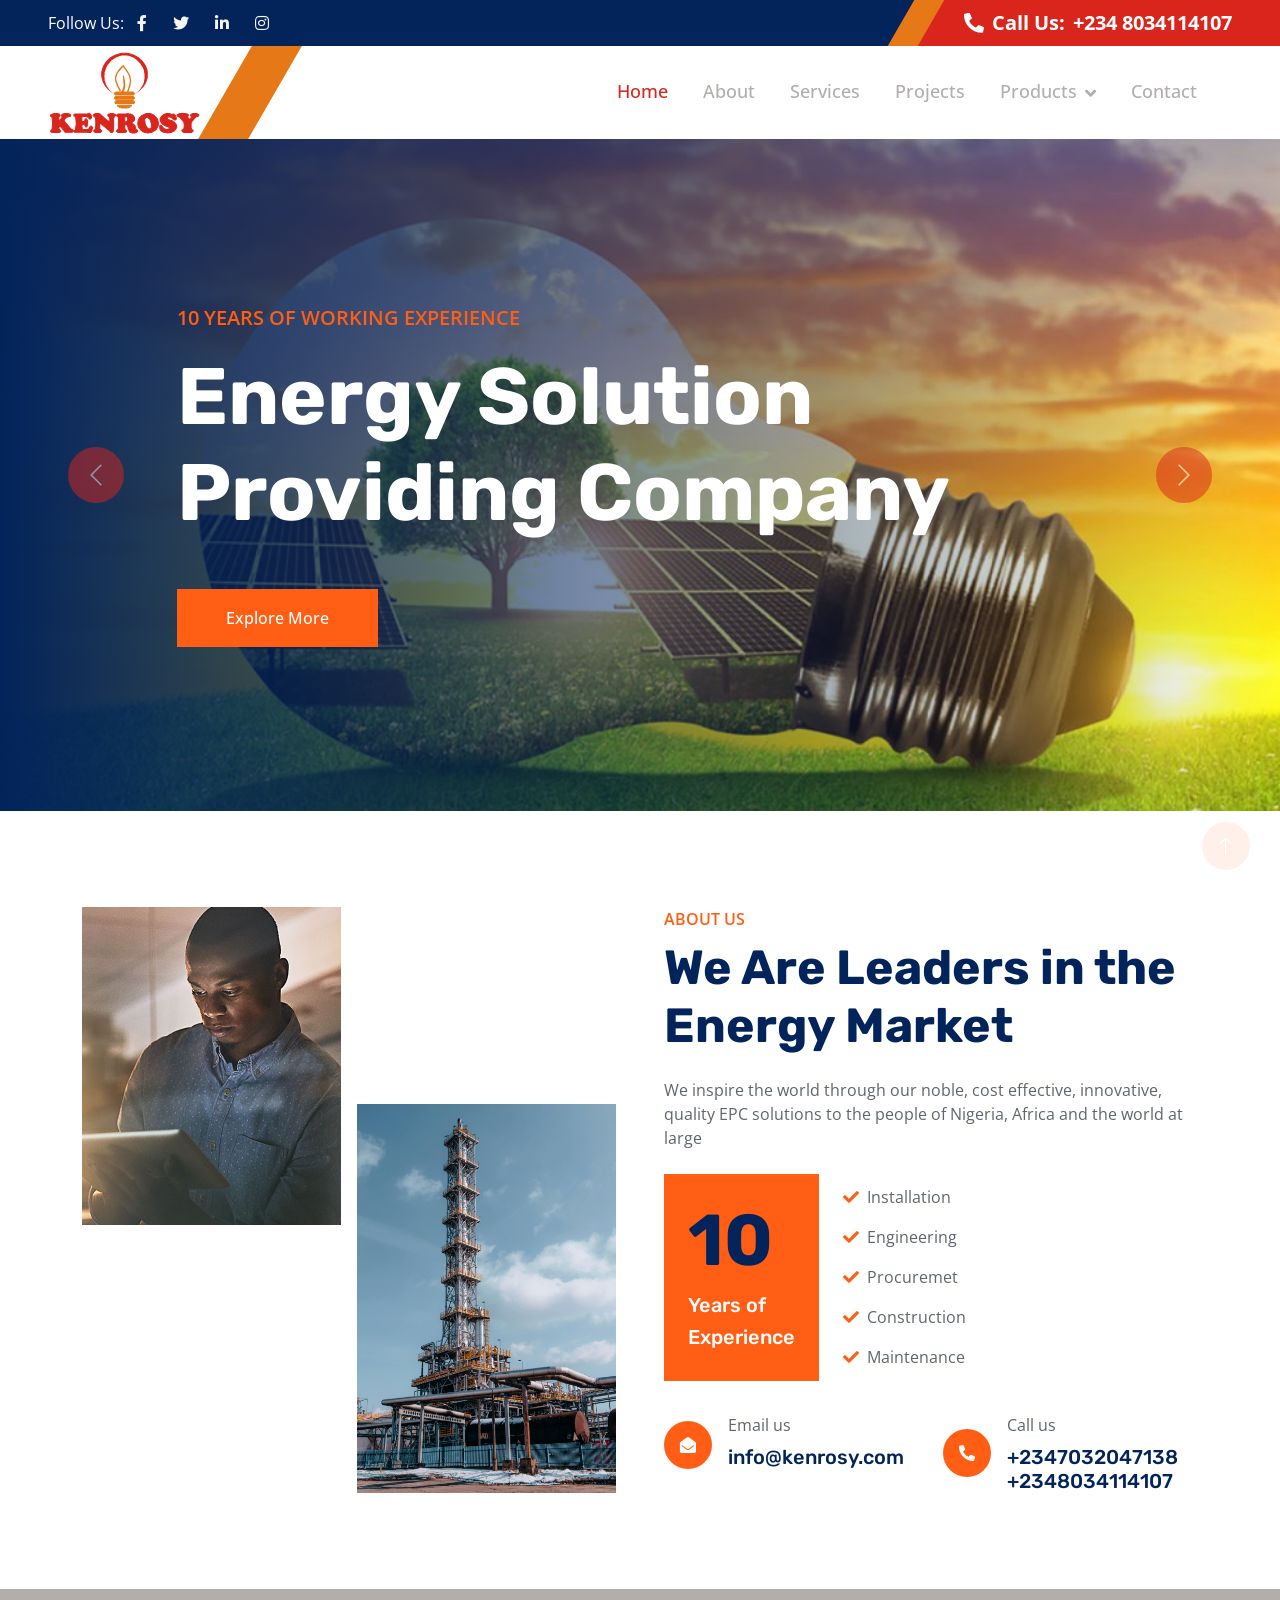
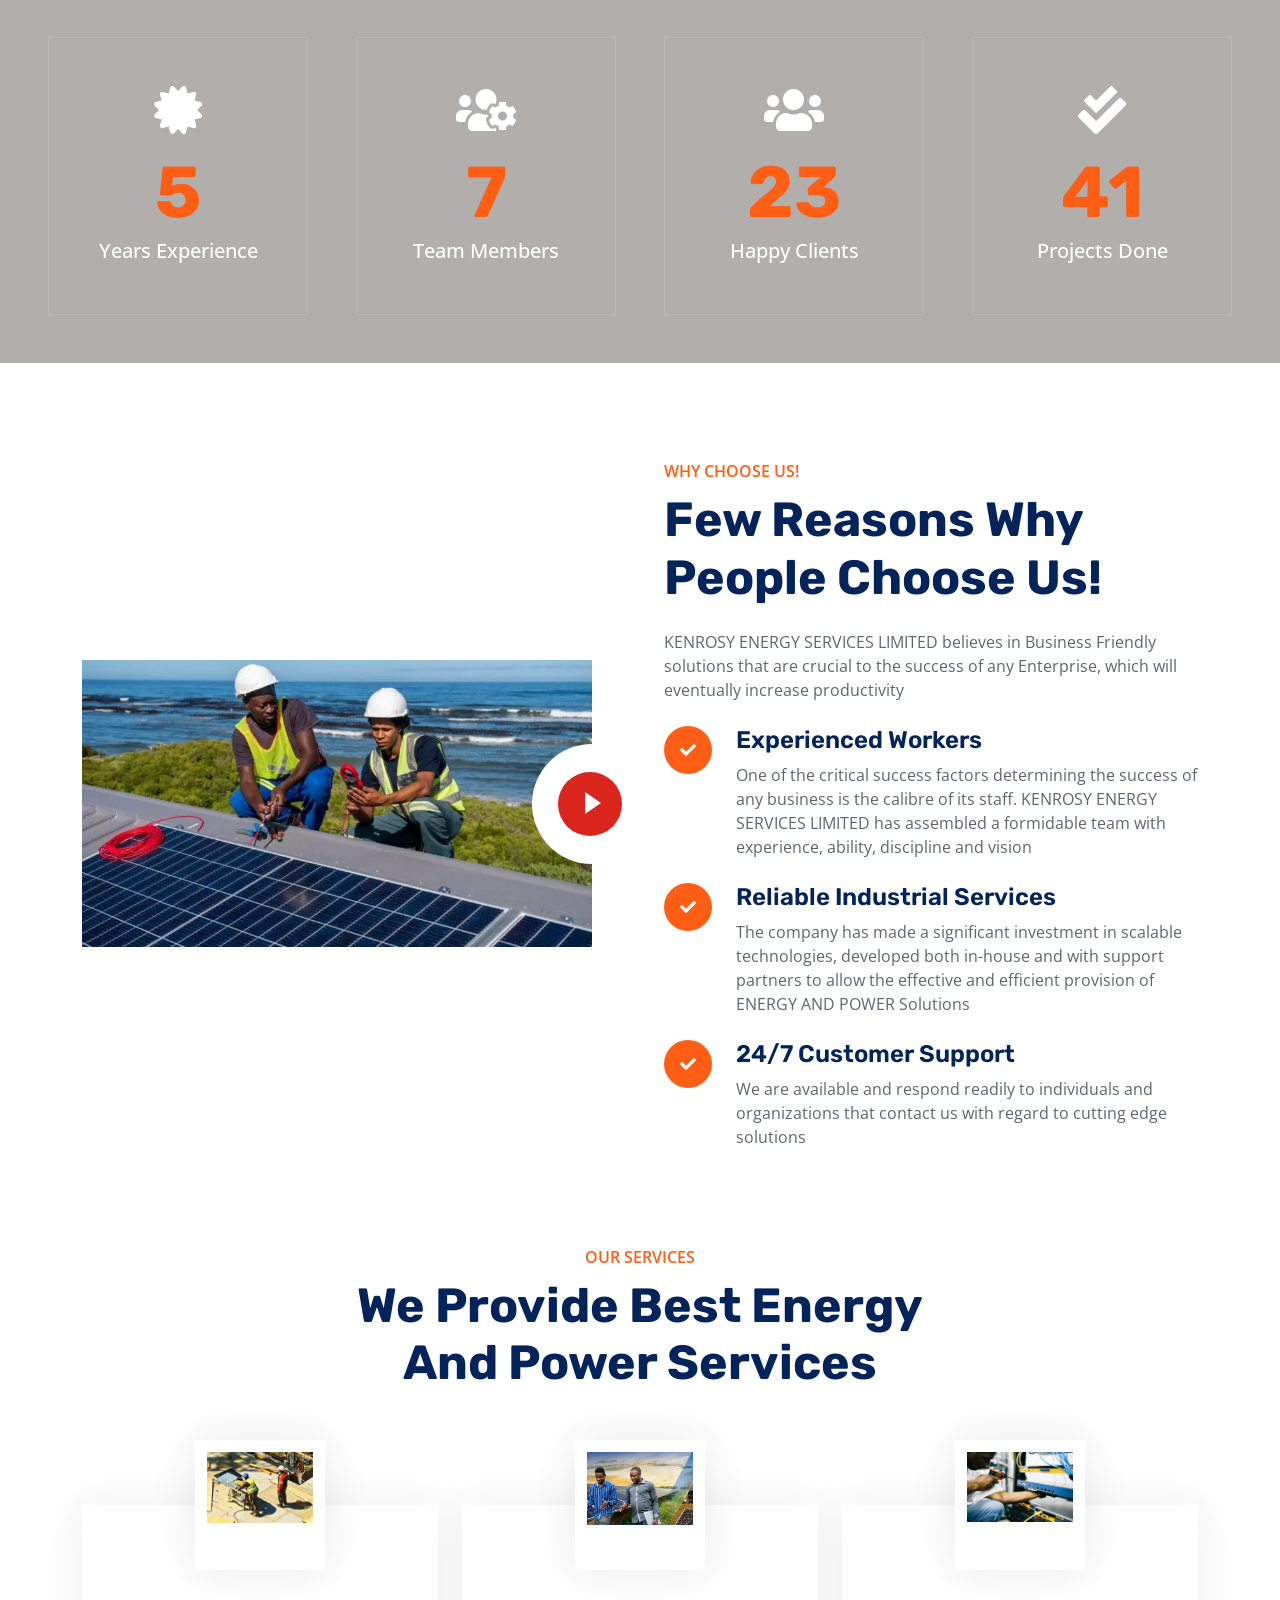
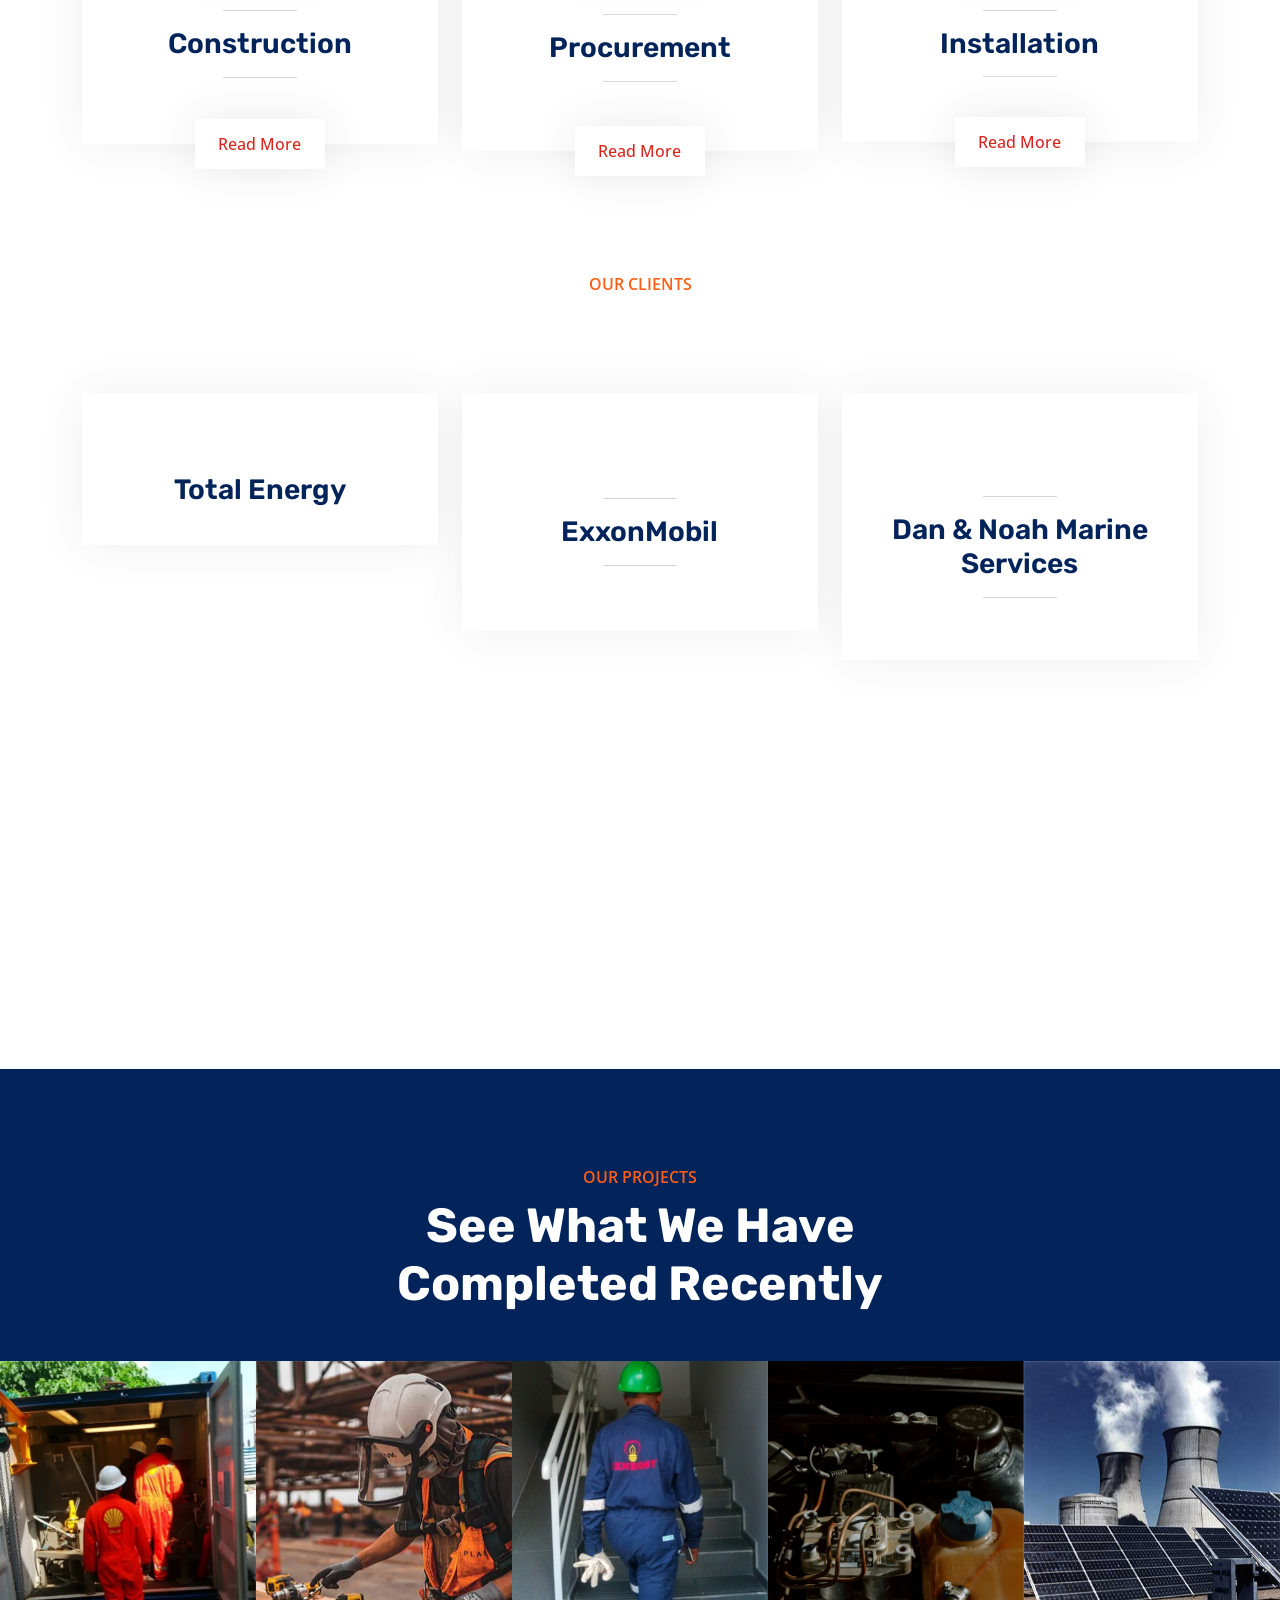
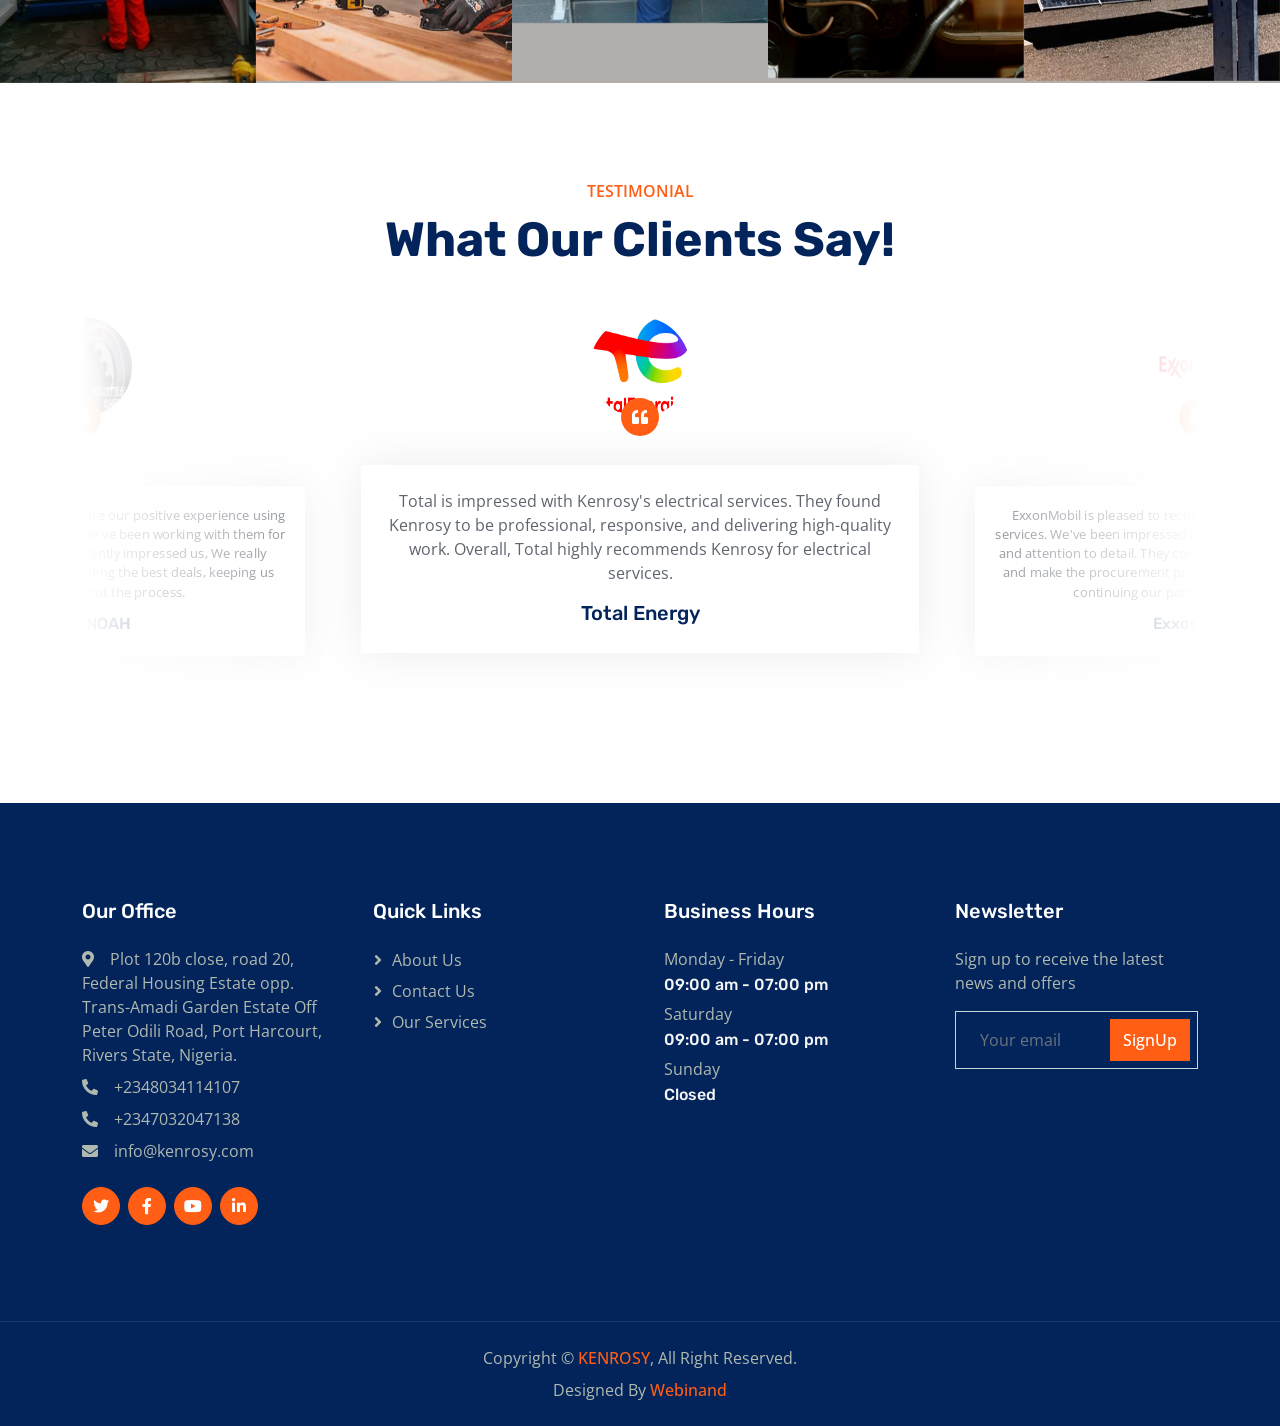
==== commit cc138be2: "updates" ====
--- a/index.html
+++ b/index.html
@@ -551,7 +551,121 @@
       </div>
     </div>
     <!-- Service End -->
-
+    <!-- clients and partners -->
+    <div class="container-xxl py-5">
+      <div class="container">
+        <div
+          class="text-center mx-auto pb-4 wow fadeInUp"
+          data-wow-delay="0.1s"
+          style="max-width: 600px"
+        >
+          <p class="fw-medium text-uppercase text-primary mb-2">Our Clients</p>
+          <!-- <h1 class="display-5 mb-4">
+            We Provide Best Energy And Power Services
+          </h1> -->
+        </div>
+        <div class="row gy-5 gx-4">
+          <div class="col-md-6 col-lg-4 wow fadeInUp" data-wow-delay="0.1s">
+            <div class="service-item">
+              <img class="img-fluid" src="img/totalenergy.jpg" alt="" />
+              <!-- <div class="service-img">
+                <img class="img-fluid" src="img/service-1.jpg" alt="" />
+              </div> -->
+              <div class="service-detail">
+                <div class="service-title">
+                  <hr class="w-25" />
+                  <h3 class="mb-0">Total Energy</h3>
+                  <hr class="w-25" />
+                </div>
+                <!-- <div class="service-text">
+                  <p class="text-white mb-0">
+                    We handle the entire process of building your vision, from
+                    planning and design to completion. We offer expertise,
+                    efficiency, quality control, and risk mitigation, ensuring a
+                    smooth and successful project.
+                  </p>
+                </div> -->
+              </div>
+              <!-- <a class="btn btn-light" href="">Read More</a> -->
+            </div>
+          </div>
+          <div class="col-md-6 col-lg-4 wow fadeInUp" data-wow-delay="0.3s">
+            <div class="service-item">
+              <img class="img-fluid" src="img/Exxon-Mobil-Logo.jpg" alt="" />
+              <!-- <div class="service-img">
+                <img class="img-fluid" src="img/service-2.jpg" alt="" />
+              </div> -->
+              <div class="service-detail">
+                <div class="service-title">
+                  <hr class="w-25" />
+                  <h3 class="mb-0">ExxonMobil</h3>
+                  <hr class="w-25" />
+                </div>
+                <!-- <div class="service-text">
+                  <p class="text-white mb-0">
+                    We help our clients acquire equipments and services
+                    strategically. This includes finding suppliers, negotiating
+                    contracts, managing risks, and ensuring compliance. Our
+                    clients can benefit from cost savings, improved efficiency,
+                    and better quality by utilizing these services.
+                  </p>
+                </div> -->
+              </div>
+              <!-- <a class="btn btn-light" href="">Read More</a> -->
+            </div>
+          </div>
+          <div class="col-md-6 col-lg-4 wow fadeInUp" data-wow-delay="0.5s">
+            <div class="service-item">
+              <img class="img-fluid" src="img/dan.jpg" alt="" />
+              <!-- <div class="service-img">
+                <img class="img-fluid" src="img/service-3.jpg" alt="" />
+              </div> -->
+              <div class="service-detail">
+                <div class="service-title">
+                  <hr class="w-25" />
+                  <h3 class="mb-0">Dan & Noah Marine Services</h3>
+                  <hr class="w-25" />
+                </div>
+                <!-- <div class="service-text">
+                  <p class="text-white mb-0">
+                    We ensure your products and equipment are set up and
+                    functioning properly. We offer expertise, efficiency, and
+                    safety, transforming your purchases into ready-to-use
+                    assets.
+                  </p>
+                </div> -->
+              </div>
+              <!-- <a class="btn btn-light" href="">Read More</a> -->
+            </div>
+          </div>
+          <div class="col-md-6 col-lg-4 wow fadeInUp" data-wow-delay="0.5s">
+            <div class="service-item">
+              <img class="img-fluid" src="img/aos.jpg" alt="" />
+              <!-- <div class="service-img">
+                <img class="img-fluid" src="img/service-3.jpg" alt="" />
+              </div> -->
+              <div class="service-detail">
+                <div class="service-title">
+                  <hr class="w-25" />
+                  <h3 class="mb-0">AOS Orwell</h3>
+                  <hr class="w-25" />
+                </div>
+                <!-- <div class="service-text">
+                  <p class="text-white mb-0">
+                    We ensure your products and equipment are set up and
+                    functioning properly. We offer expertise, efficiency, and
+                    safety, transforming your purchases into ready-to-use
+                    assets.
+                  </p>
+                </div> -->
+              </div>
+              <!-- <a class="btn btn-light" href="">Read More</a> -->
+            </div>
+          </div>
+        </div>
+      </div>
+    </div>
+    <!-- clients end -->
     <!-- Project Start -->
     <div class="container-fluid bg-dark pt-5 my-5 px-0">
       <div
@@ -755,7 +869,7 @@
             <div class="testimonial-img position-relative">
               <img
                 class="img-fluid rounded-circle mx-auto mb-5"
-                src="img/testimonial-1.jpg"
+                src="img/totalenergy.jpg"
               />
               <div class="btn-square bg-primary rounded-circle">
                 <i class="fa fa-quote-left text-white"></i>
@@ -763,20 +877,20 @@
             </div>
             <div class="testimonial-text text-center rounded p-4">
               <p>
-                Clita clita tempor justo dolor ipsum amet kasd amet duo justo
-                duo duo labore sed sed. Magna ut diam sit et amet stet eos sed
-                clita erat magna elitr erat sit sit erat at rebum justo sea
-                clita.
+                Total is impressed with Kenrosy's electrical services. They
+                found Kenrosy to be professional, responsive, and delivering
+                high-quality work. Overall, Total highly recommends Kenrosy for
+                electrical services.
               </p>
-              <h5 class="mb-1">Client Name</h5>
-              <span class="fst-italic">Profession</span>
+              <h5 class="mb-1">Total Energy</h5>
+              <!-- <span class="fst-italic">Profession</span> -->
             </div>
           </div>
           <div class="testimonial-item text-center">
             <div class="testimonial-img position-relative">
               <img
                 class="img-fluid rounded-circle mx-auto mb-5"
-                src="img/testimonial-2.jpg"
+                src="img/Exxon-Mobil-Logo.jpg"
               />
               <div class="btn-square bg-primary rounded-circle">
                 <i class="fa fa-quote-left text-white"></i>
@@ -784,20 +898,22 @@
             </div>
             <div class="testimonial-text text-center rounded p-4">
               <p>
-                Clita clita tempor justo dolor ipsum amet kasd amet duo justo
-                duo duo labore sed sed. Magna ut diam sit et amet stet eos sed
-                clita erat magna elitr erat sit sit erat at rebum justo sea
-                clita.
+                ExxonMobil is pleased to recommend Kenrosy's procurement
+                services. We've been impressed by their efficiency,
+                responsiveness, and attention to detail. They consistently
+                provide excellent service and make the procurement process
+                smooth. We look forward to continuing our partnership with
+                Kenrosy.
               </p>
-              <h5 class="mb-1">Client Name</h5>
-              <span class="fst-italic">Profession</span>
+              <h5 class="mb-1">Exxon Mobil</h5>
+              <!-- <span class="fst-italic">Profession</span> -->
             </div>
           </div>
           <div class="testimonial-item text-center">
             <div class="testimonial-img position-relative">
               <img
                 class="img-fluid rounded-circle mx-auto mb-5"
-                src="img/testimonial-3.jpg"
+                src="img/dan.jpg"
               />
               <div class="btn-square bg-primary rounded-circle">
                 <i class="fa fa-quote-left text-white"></i>
@@ -805,13 +921,14 @@
             </div>
             <div class="testimonial-text text-center rounded p-4">
               <p>
-                Clita clita tempor justo dolor ipsum amet kasd amet duo justo
-                duo duo labore sed sed. Magna ut diam sit et amet stet eos sed
-                clita erat magna elitr erat sit sit erat at rebum justo sea
-                clita.
+                Dan and Noah here, wanting to share our positive experience
+                using Kenrosy's procurement services. We've been working with
+                them for a while now, and they've consistently impressed us, We
+                really appreciate their dedication to finding the best deals,
+                keeping us informed throughout the process.
               </p>
-              <h5 class="mb-1">Client Name</h5>
-              <span class="fst-italic">Profession</span>
+              <h5 class="mb-1">DAN & NOAH</h5>
+              <!-- <span class="fst-italic">Profession</span> -->
             </div>
           </div>
         </div>
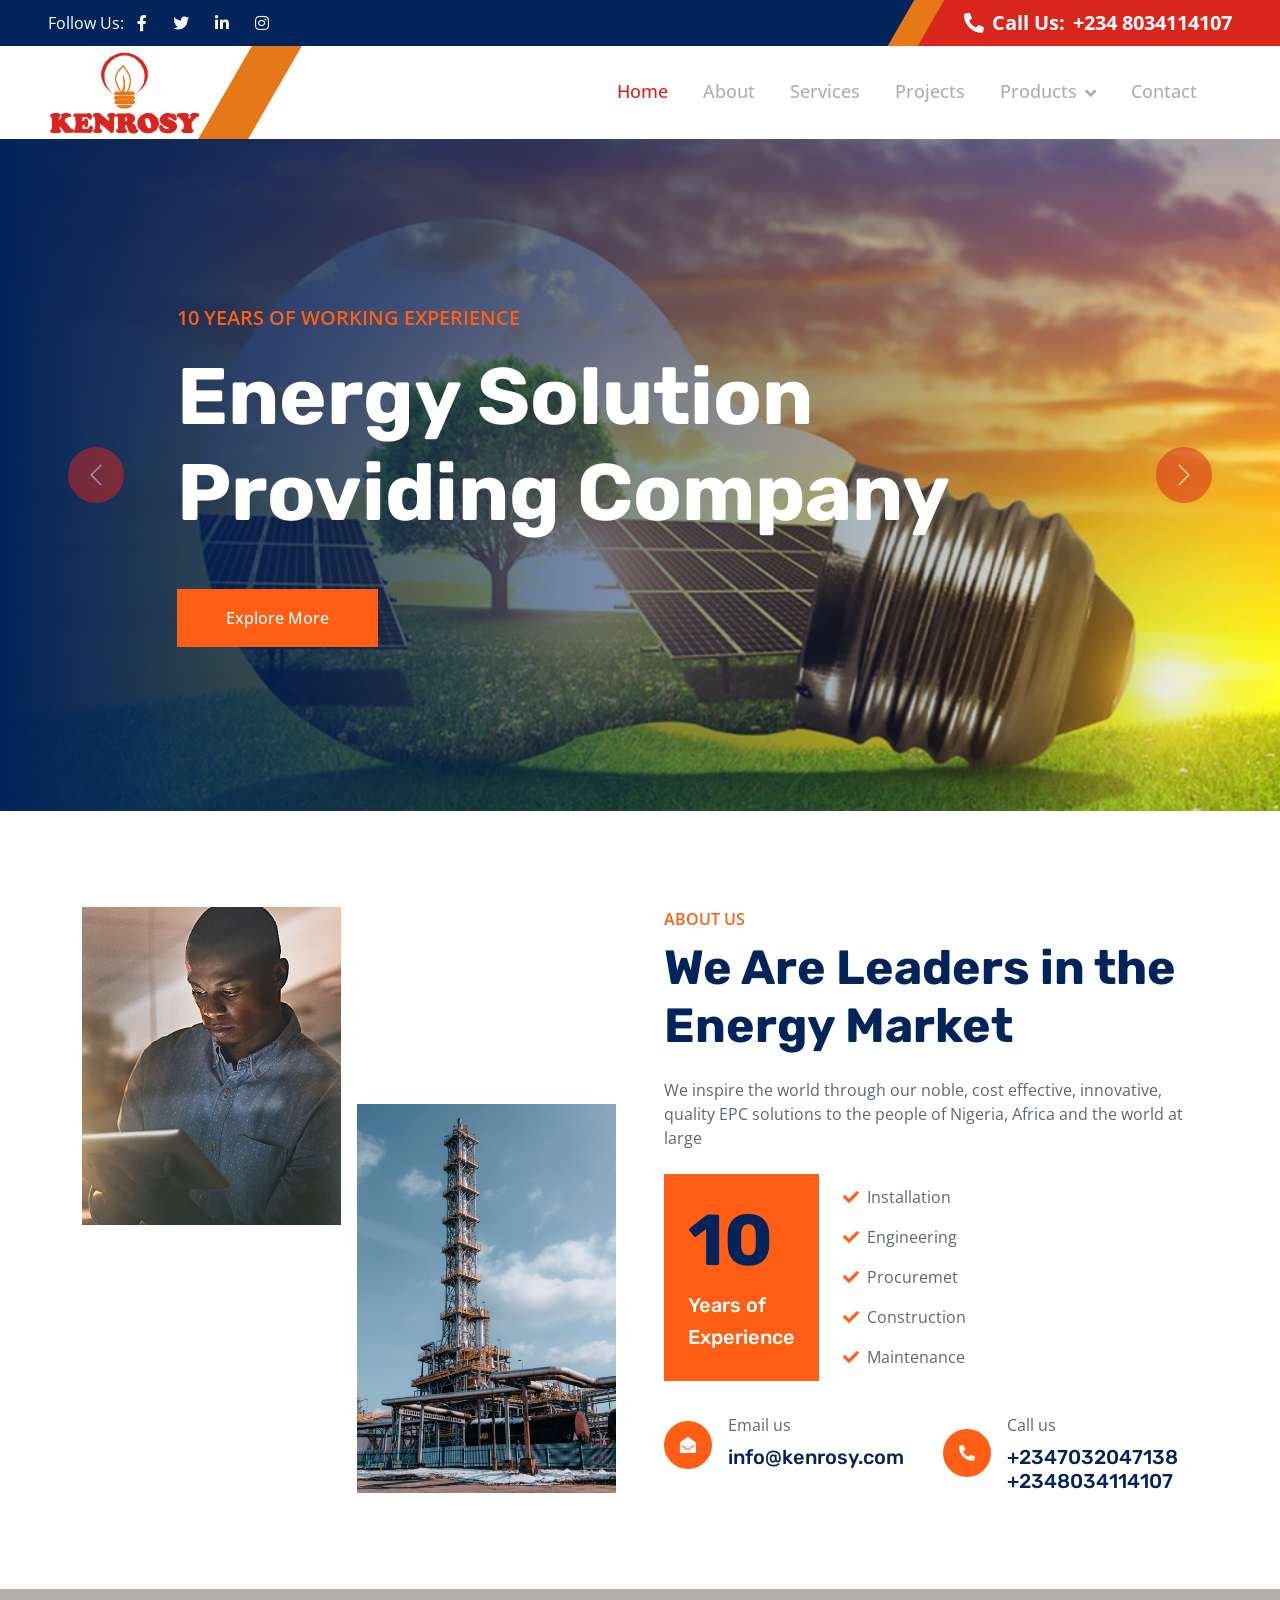
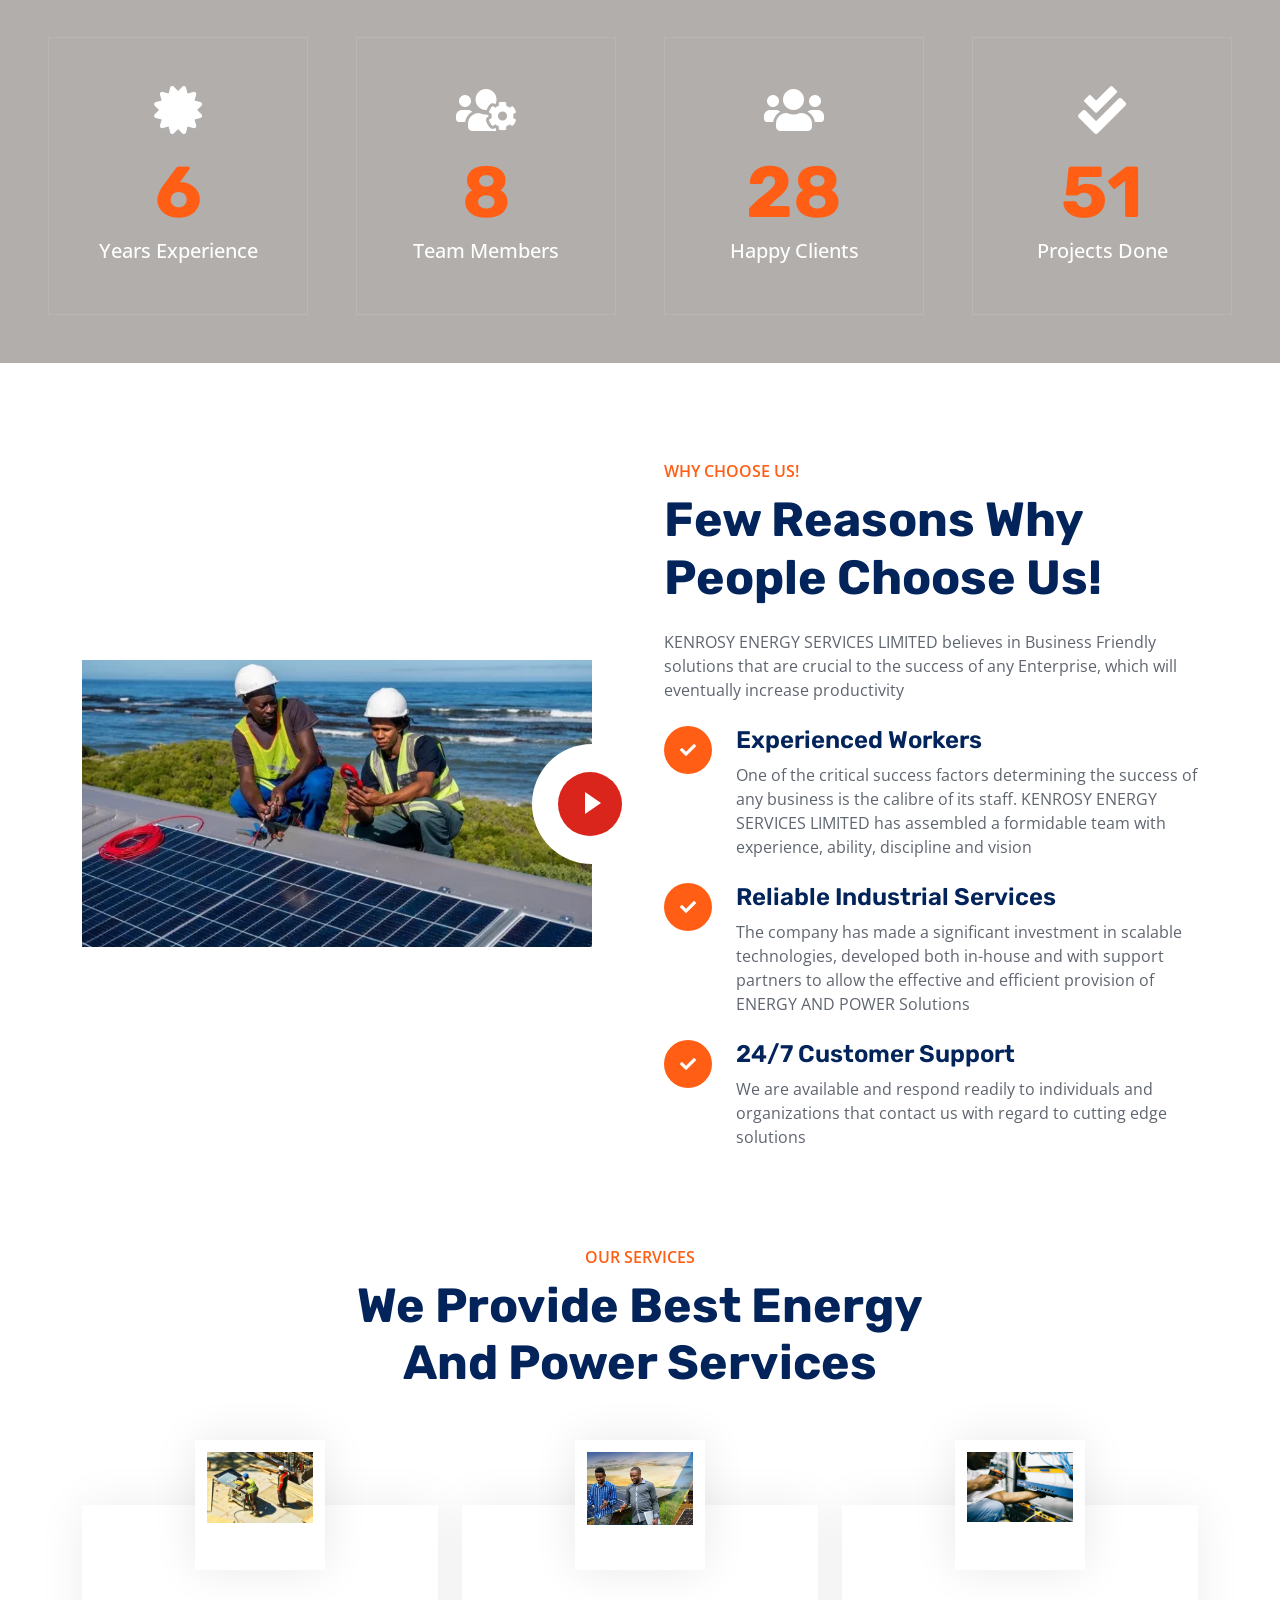
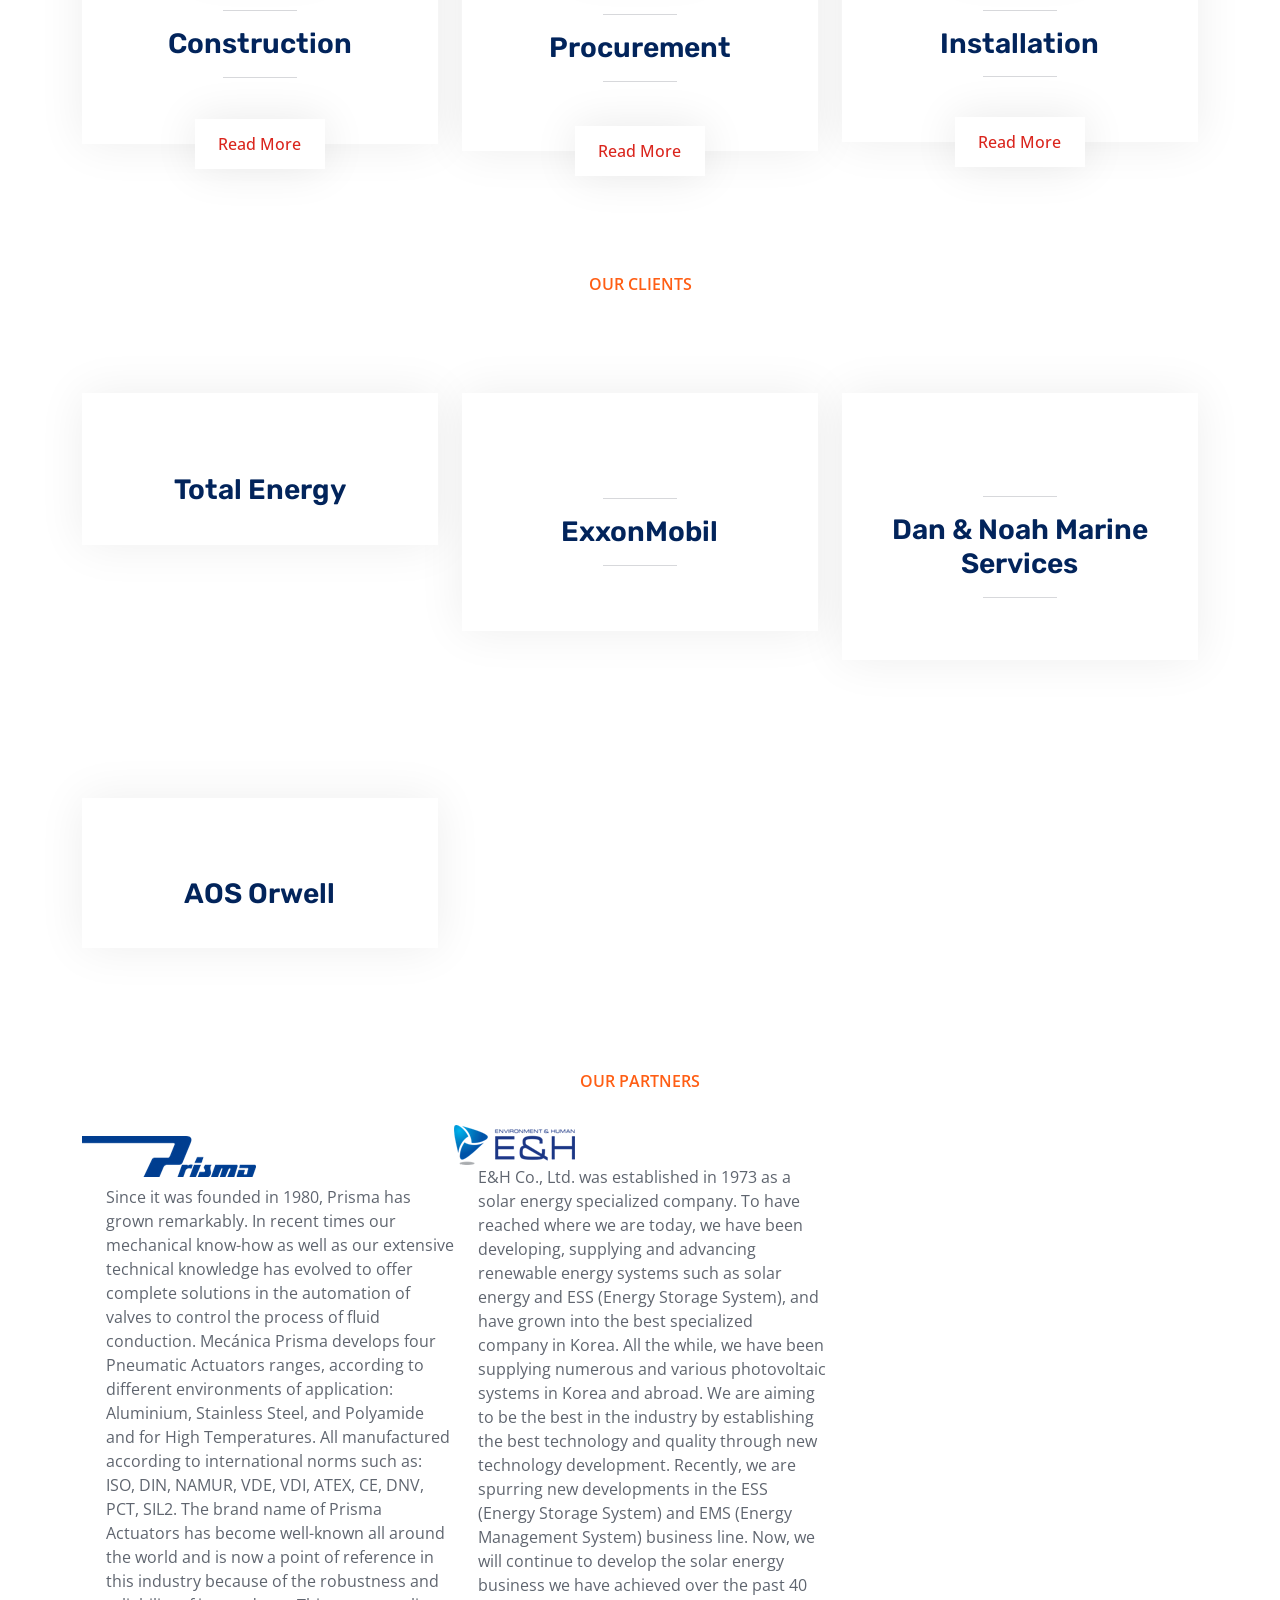
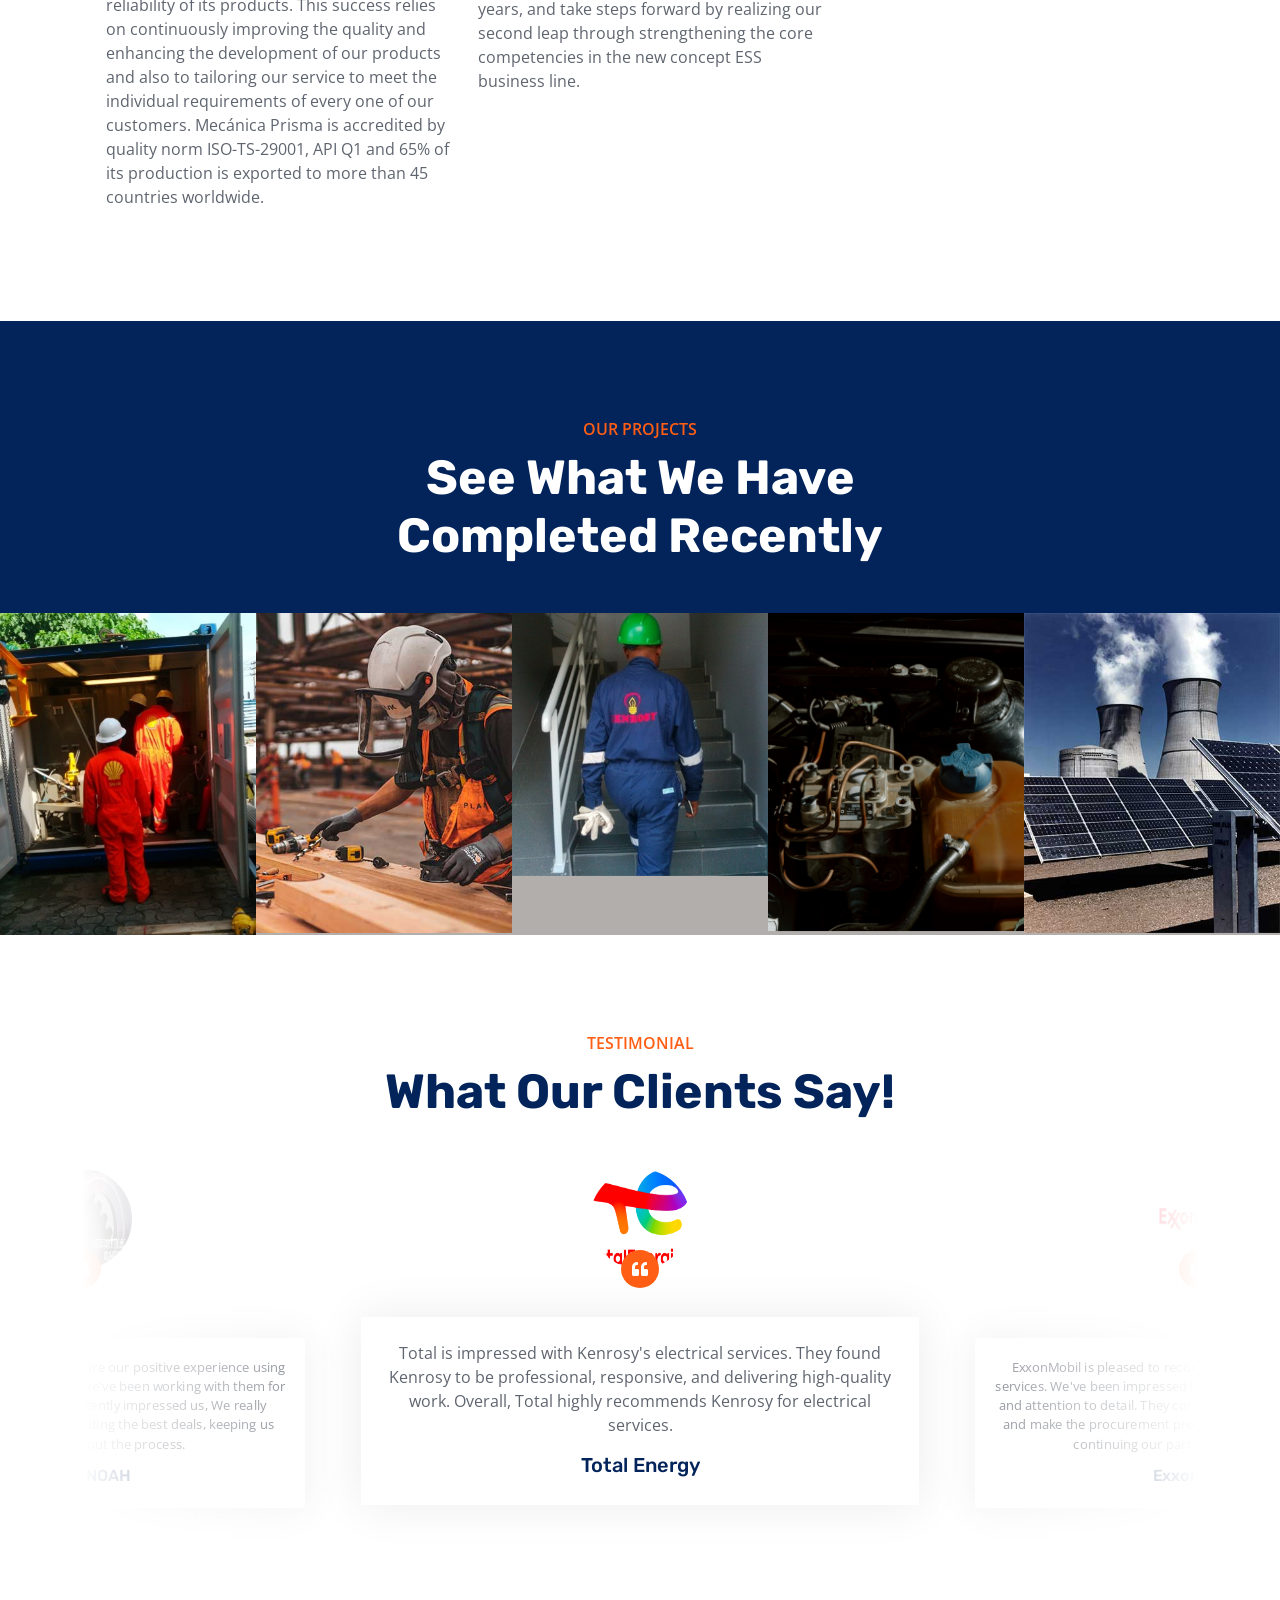
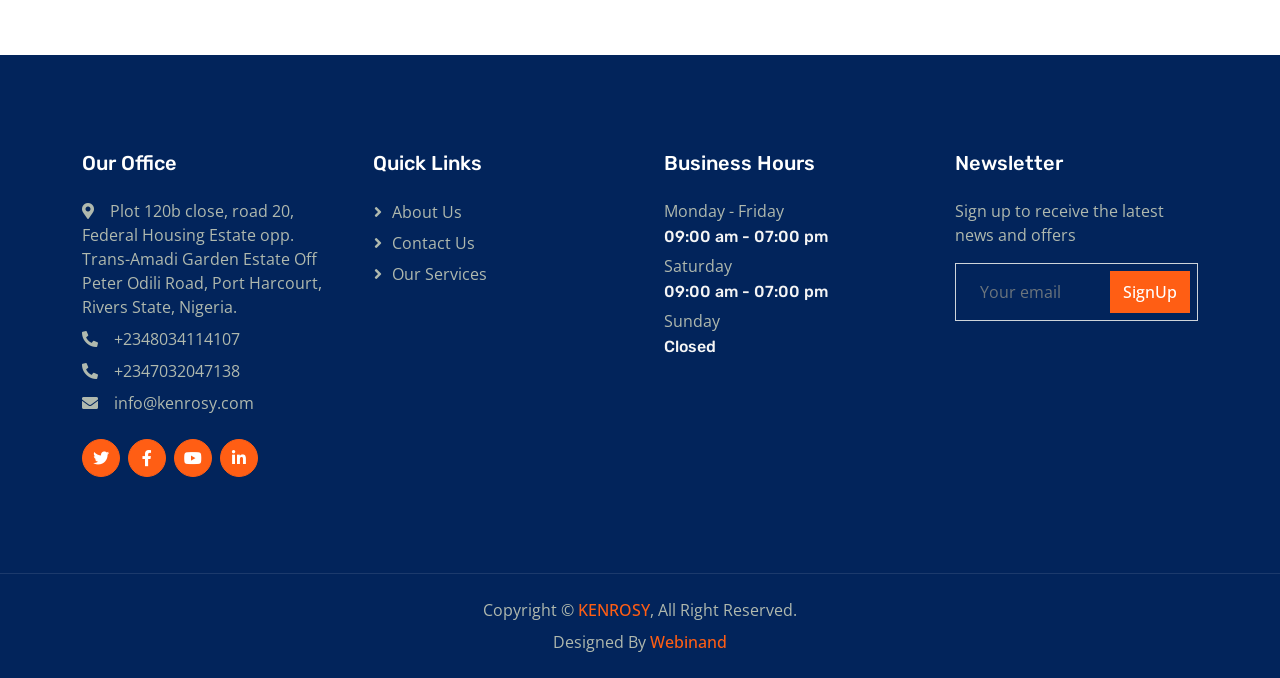
==== commit 2916c4e1: "update" ====
--- a/index.html
+++ b/index.html
@@ -551,6 +551,7 @@
       </div>
     </div>
     <!-- Service End -->
+
     <!-- clients and partners -->
     <div class="container-xxl py-5">
       <div class="container">
@@ -666,6 +667,93 @@
       </div>
     </div>
     <!-- clients end -->
+
+    <!-- partners start -->
+
+    <div class="container-xxl py-5">
+      <div class="container">
+        <div
+          class="text-center mx-auto pb-4 wow fadeInUp"
+          data-wow-delay="0.1s"
+          style="max-width: 600px"
+        >
+          <p class="fw-medium text-uppercase text-primary mb-2">Our partners</p>
+        </div>
+        <div class="d-flex">
+          <div class="col-lg-4 col-md-6 wow fadeInUp" data-wow-delay="0.1s">
+            <div class="team-item">
+              <img class="img-fluid" src="img/prisma.png" alt="" />
+              <div class="d-flex">
+                <div
+                  class="position-relative d-flex flex-column justify-content-center w-100 ps-4"
+                  style="height: auto"
+                >
+                  <div class="team-socials">
+                    <p>
+                      Since it was founded in 1980, Prisma has grown remarkably.
+                      In recent times our mechanical know-how as well as our
+                      extensive technical knowledge has evolved to offer
+                      complete solutions in the automation of valves to control
+                      the process of fluid conduction. Mecánica Prisma develops
+                      four Pneumatic Actuators ranges, according to different
+                      environments of application: Aluminium, Stainless Steel,
+                      and Polyamide and for High Temperatures. All manufactured
+                      according to international norms such as: ISO, DIN, NAMUR,
+                      VDE, VDI, ATEX, CE, DNV, PCT, SIL2. The brand name of
+                      Prisma Actuators has become well-known all around the
+                      world and is now a point of reference in this industry
+                      because of the robustness and reliability of its products.
+                      This success relies on continuously improving the quality
+                      and enhancing the development of our products and also to
+                      tailoring our service to meet the individual requirements
+                      of every one of our customers. Mecánica Prisma is
+                      accredited by quality norm ISO-TS-29001, API Q1 and 65% of
+                      its production is exported to more than 45 countries
+                      worldwide.
+                    </p>
+                  </div>
+                </div>
+              </div>
+            </div>
+          </div>
+
+          <div class="col-lg-4 col-md-6 wow fadeInUp" data-wow-delay="0.1s">
+            <div class="team-item">
+              <img class="img-fluid" src="img/e&h.png" alt="" />
+              <div class="d-flex">
+                <div
+                  class="position-relative d-flex flex-column justify-content-center w-100 ps-4"
+                  style="height: auto"
+                >
+                  <div class="team-socials">
+                    <p>
+                      E&H Co., Ltd. was established in 1973 as a solar energy
+                      specialized company. To have reached where we are today,
+                      we have been developing, supplying and advancing renewable
+                      energy systems such as solar energy and ESS (Energy
+                      Storage System), and have grown into the best specialized
+                      company in Korea. All the while, we have been supplying
+                      numerous and various photovoltaic systems in Korea and
+                      abroad. We are aiming to be the best in the industry by
+                      establishing the best technology and quality through new
+                      technology development. Recently, we are spurring new
+                      developments in the ESS (Energy Storage System) and EMS
+                      (Energy Management System) business line. Now, we will
+                      continue to develop the solar energy business we have
+                      achieved over the past 40 years, and take steps forward by
+                      realizing our second leap through strengthening the core
+                      competencies in the new concept ESS business line.
+                    </p>
+                  </div>
+                </div>
+              </div>
+            </div>
+          </div>
+        </div>
+      </div>
+    </div>
+    <!-- partners end -->
+
     <!-- Project Start -->
     <div class="container-fluid bg-dark pt-5 my-5 px-0">
       <div
--- a/css/style.css
+++ b/css/style.css
@@ -13,7 +13,30 @@
   bottom: 30px;
   z-index: 99;
 }
-
+.ferdii {
+  width: 100%;
+  overflow-x: scroll;
+  display: flex;
+  justify-content: center;
+  align-items: center;
+}
+.button {
+  display: flex;
+  justify-content: center;
+  align-items: center;
+  width: 100%;
+}
+.btns {
+  margin: 10px 5px;
+  padding: 15px;
+  color: #da251d;
+  background-color: #ffffff;
+  border-radius: 2px;
+}
+.btns:hover {
+  color: #ffffff;
+  background-color: #ff0000;
+}
 h1,
 h2,
 .h1,
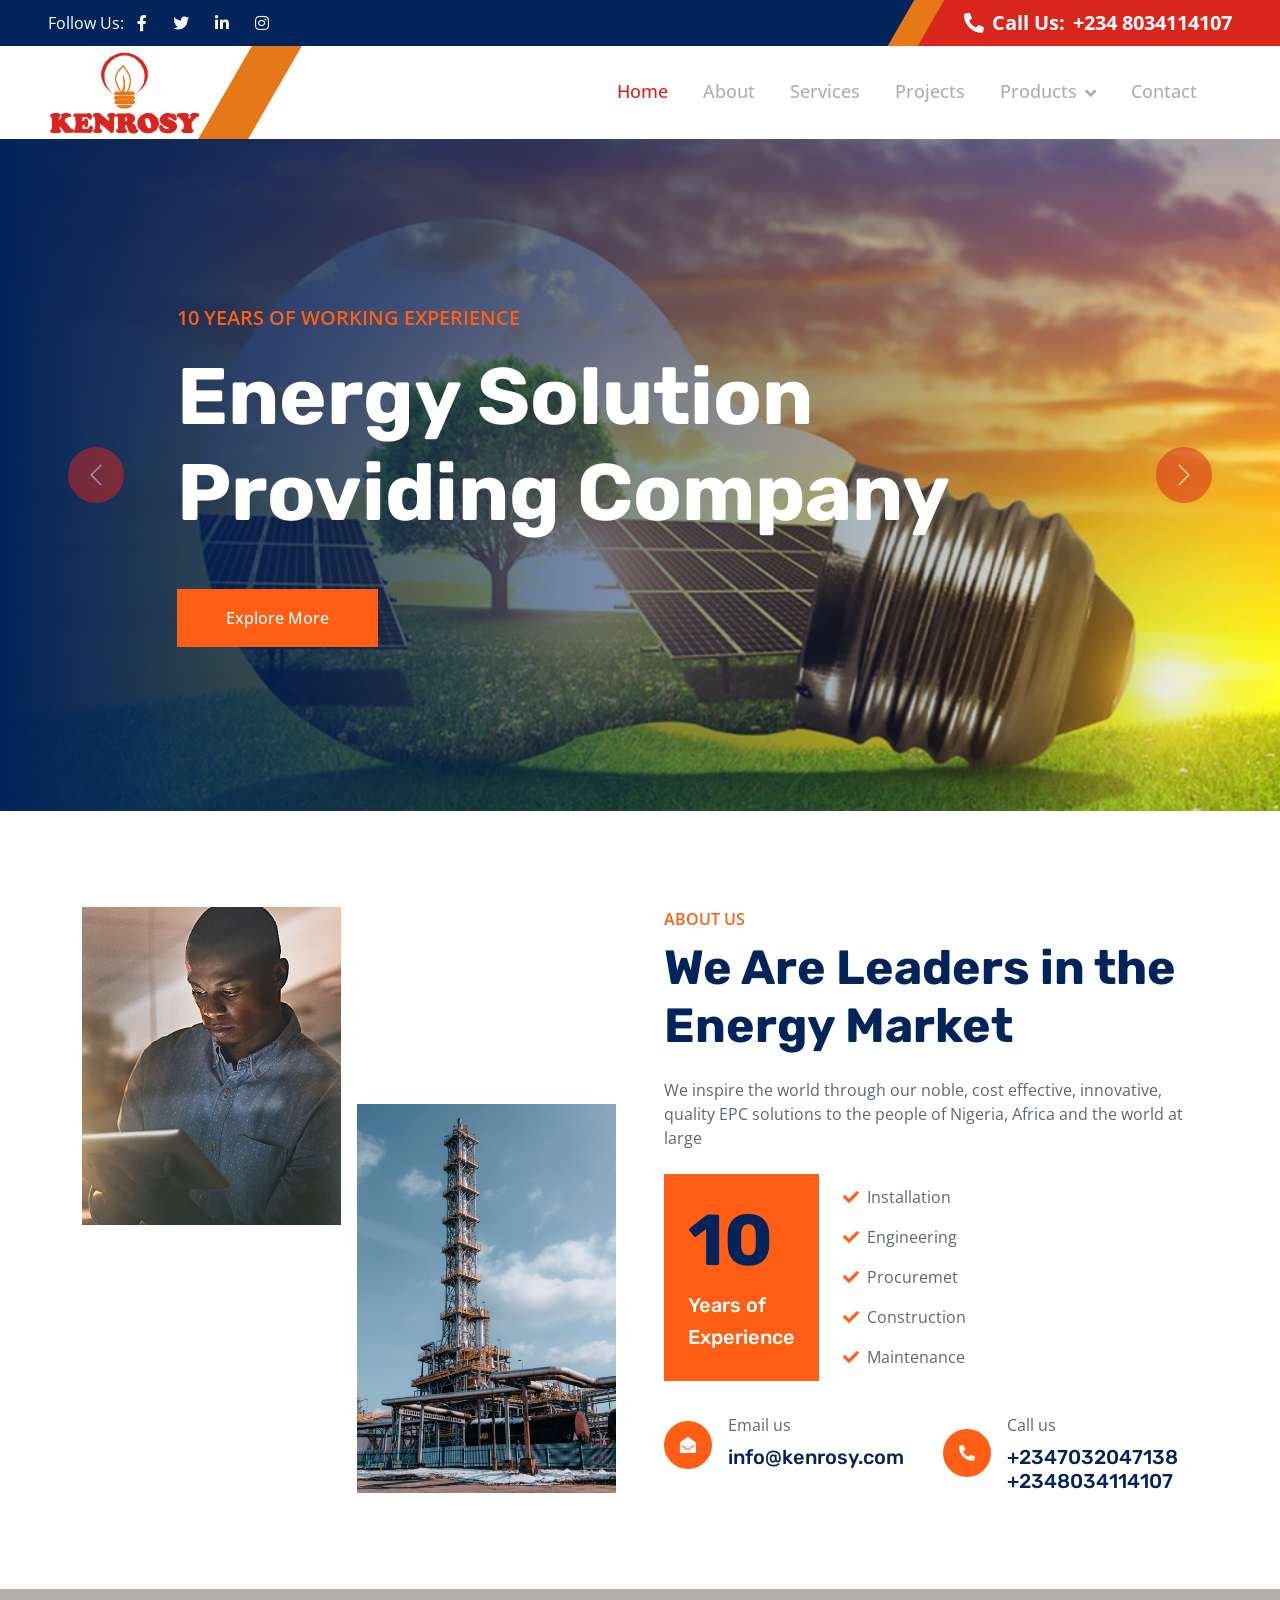
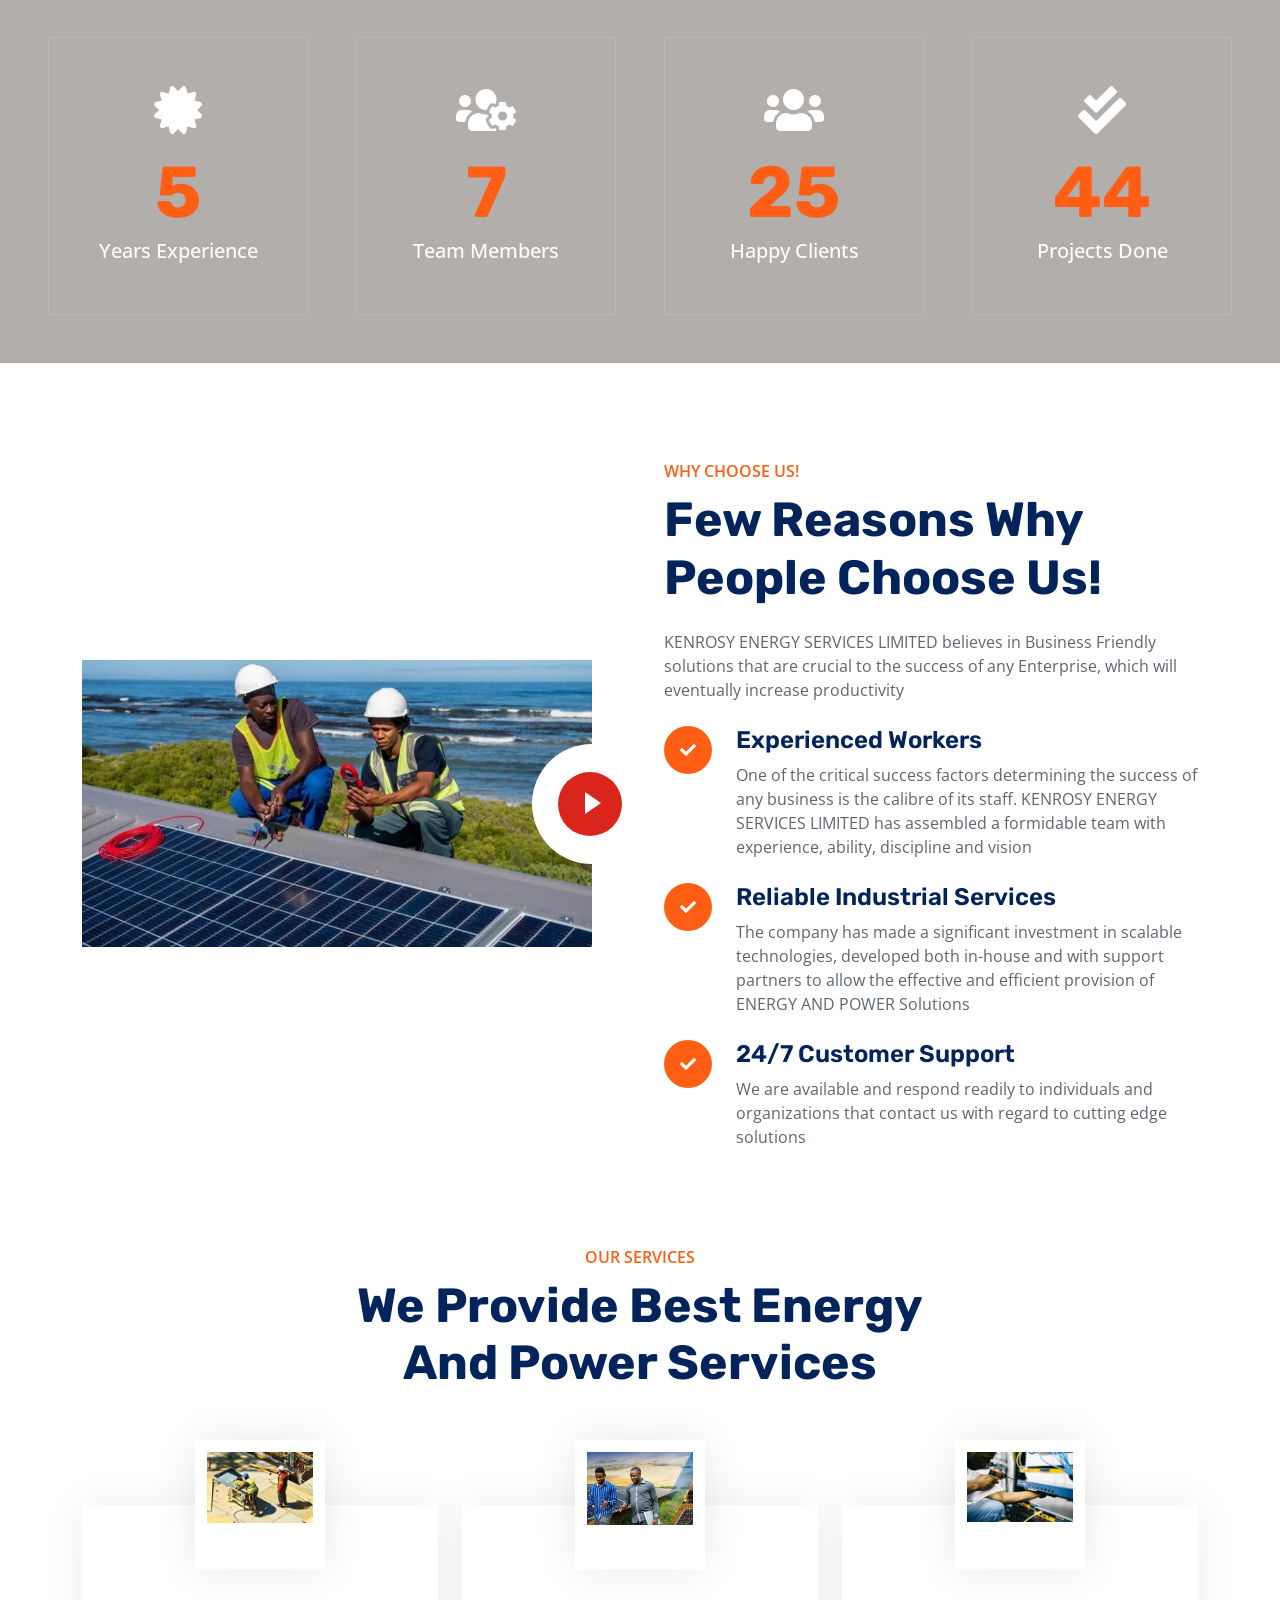
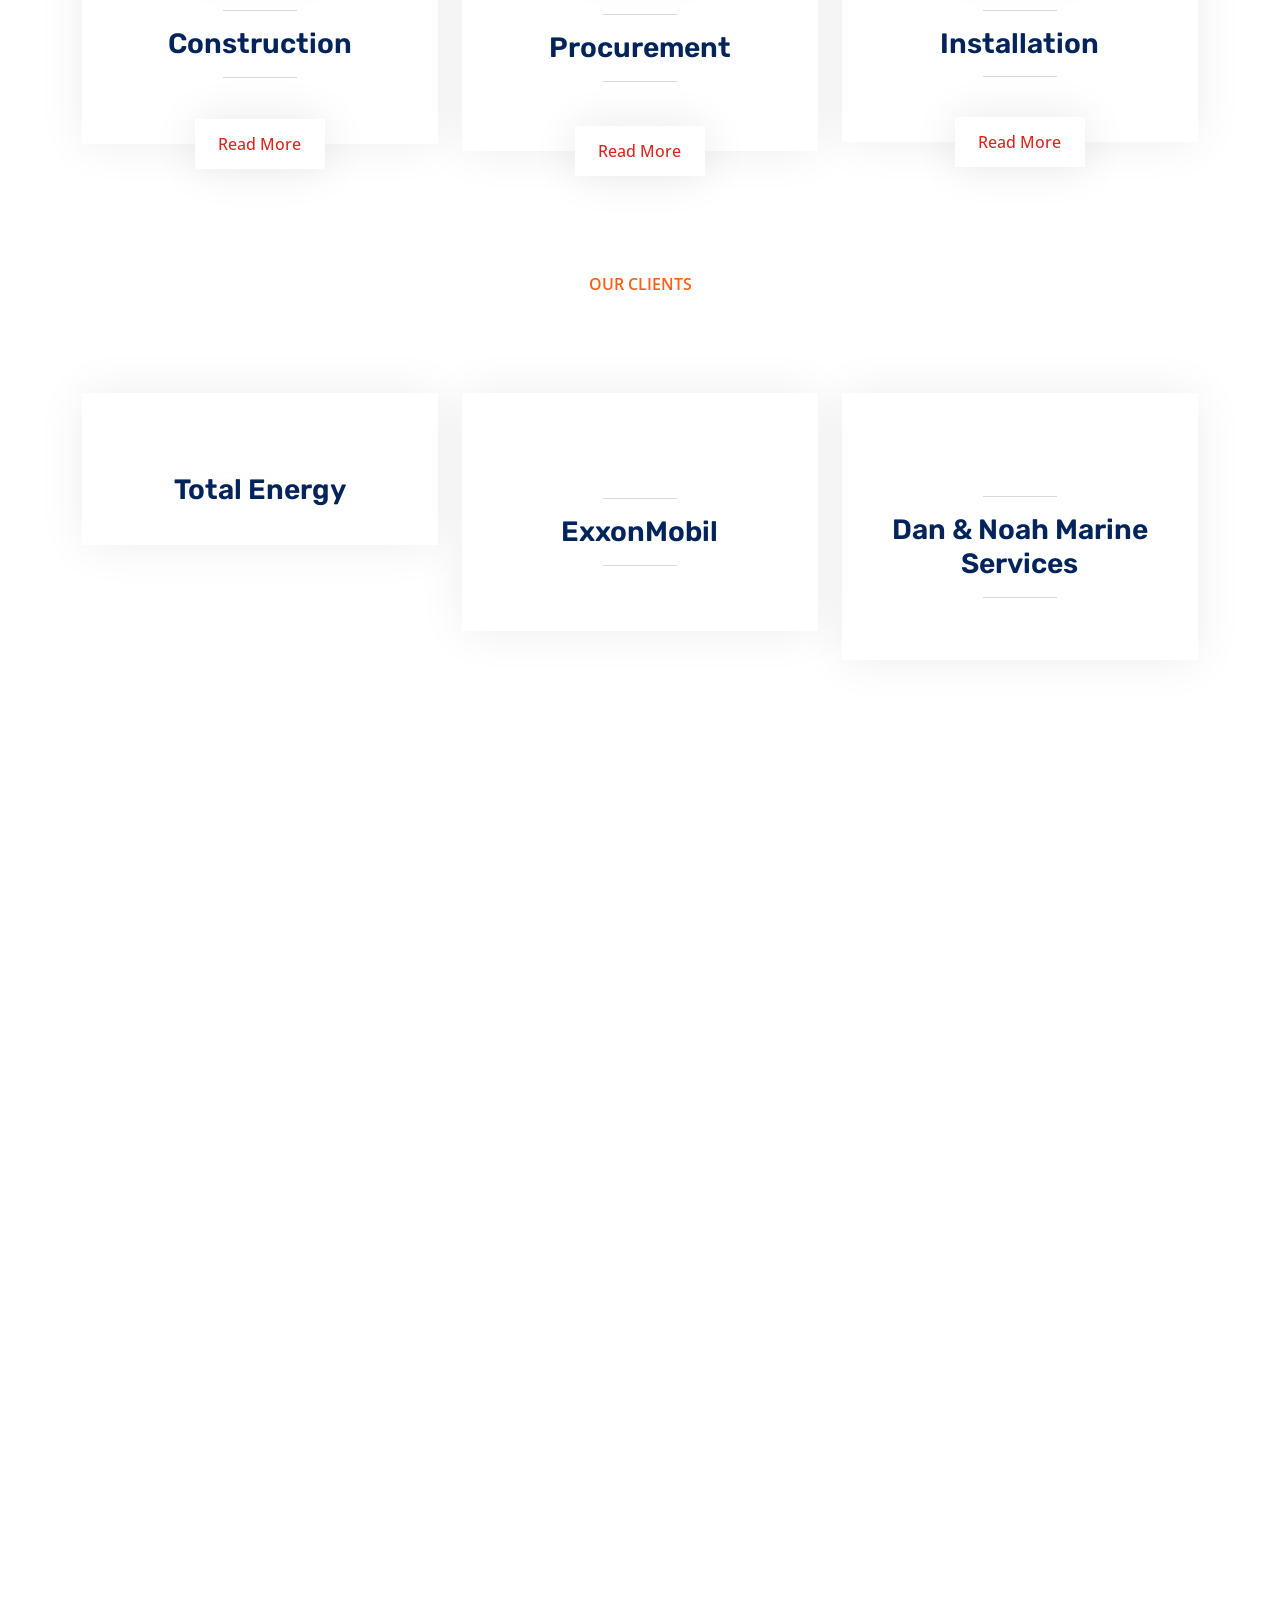
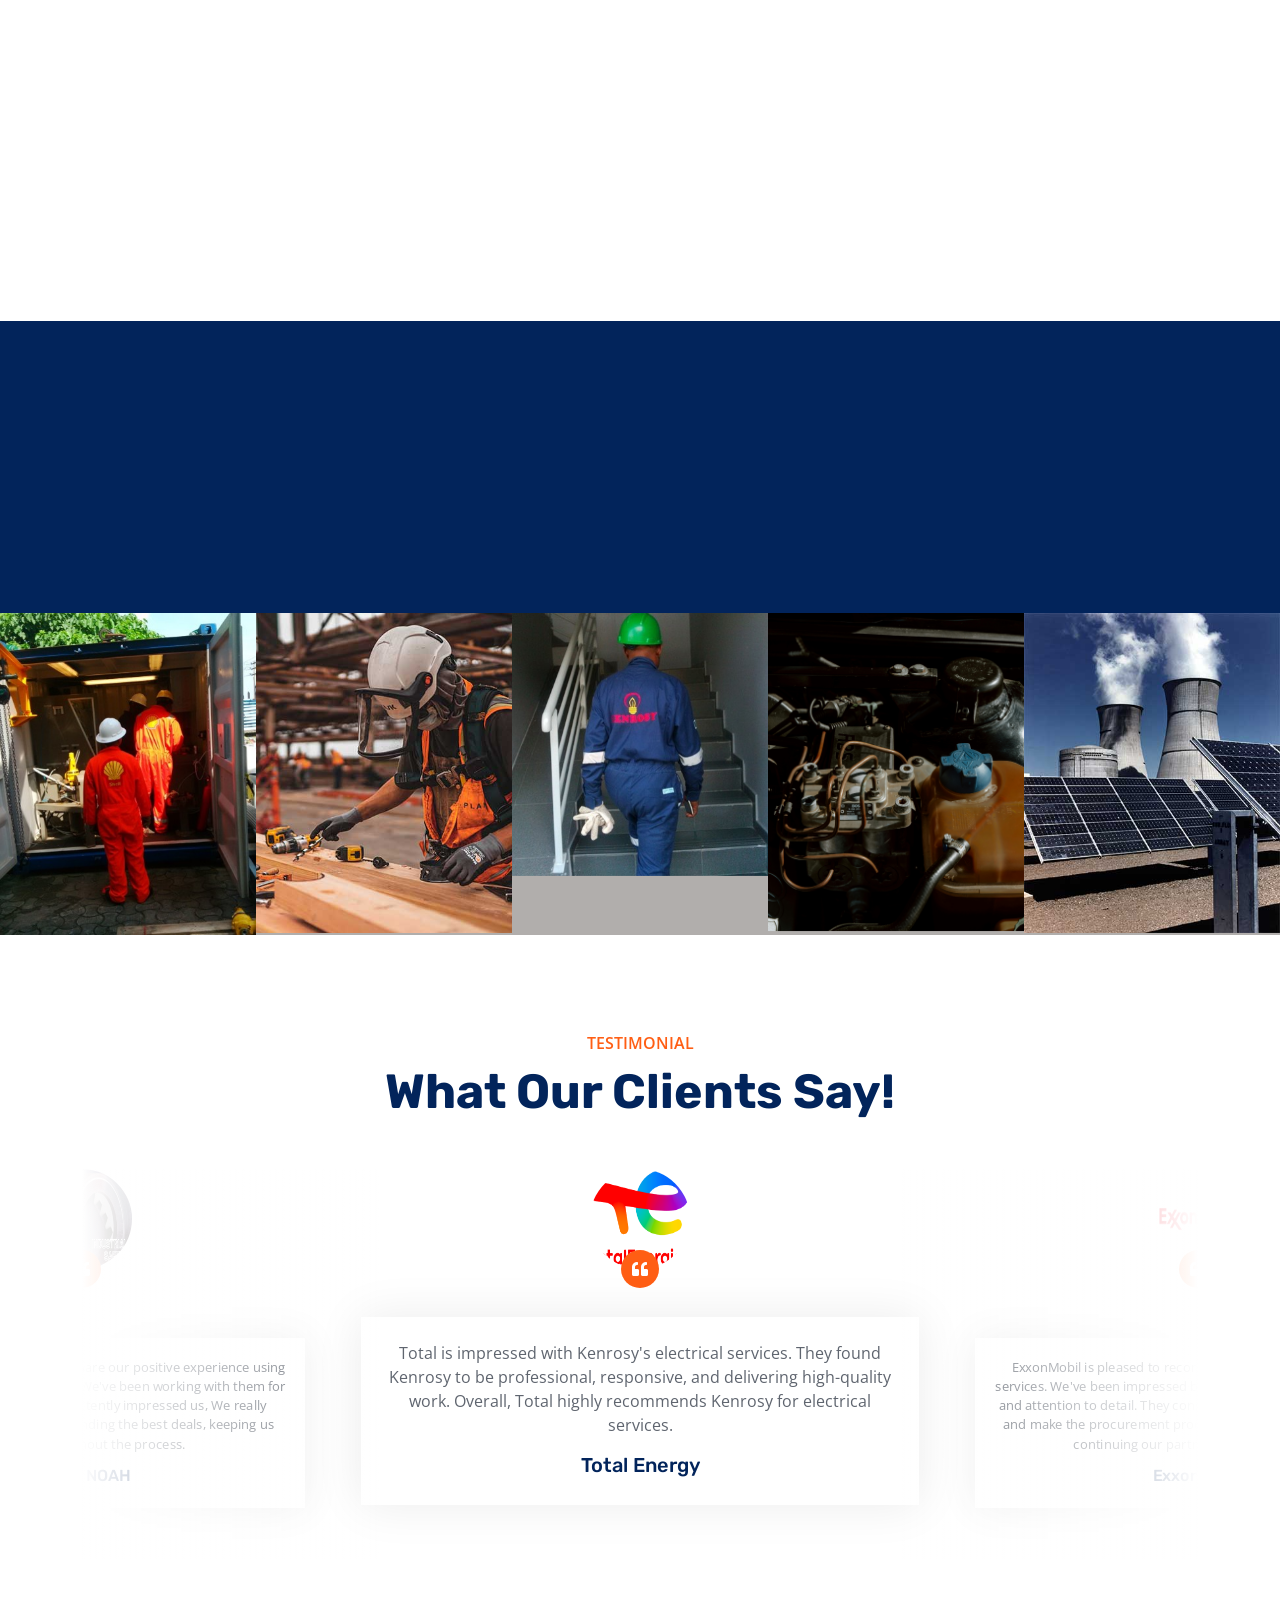
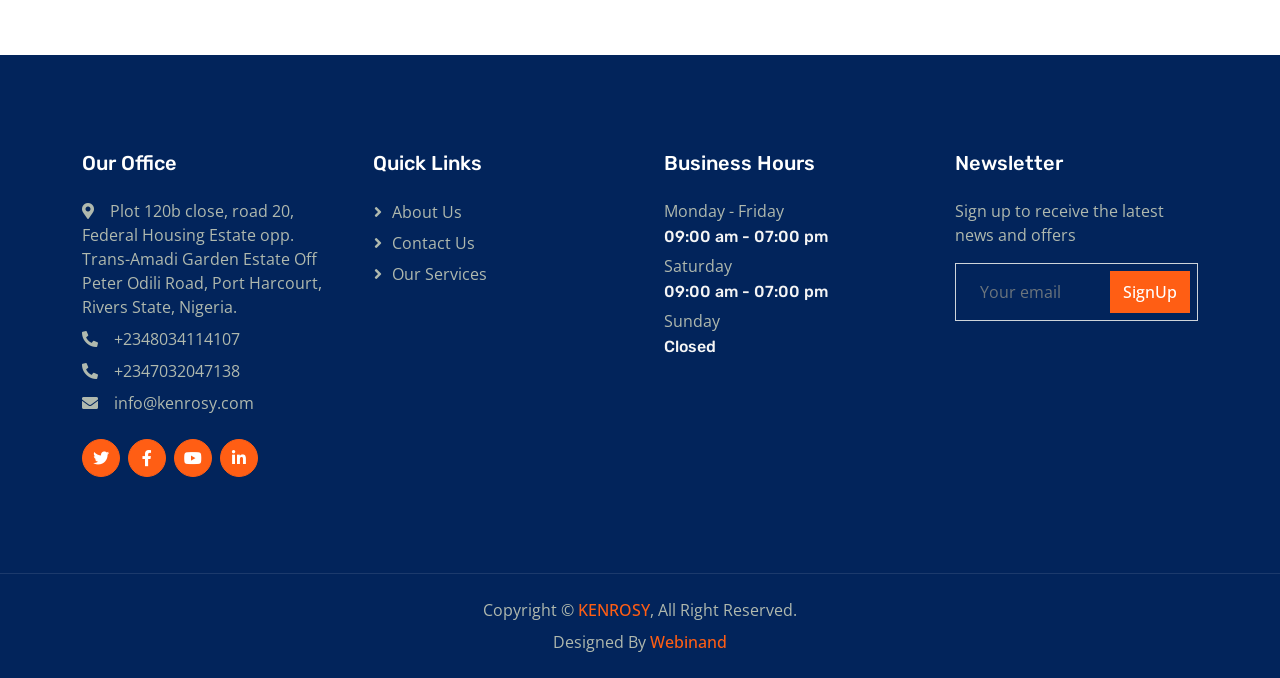
==== commit 200148cd: "update" ====
--- a/index.html
+++ b/index.html
@@ -728,21 +728,22 @@
                   <div class="team-socials">
                     <p>
                       E&H Co., Ltd. was established in 1973 as a solar energy
-                      specialized company. To have reached where we are today,
-                      we have been developing, supplying and advancing renewable
-                      energy systems such as solar energy and ESS (Energy
-                      Storage System), and have grown into the best specialized
-                      company in Korea. All the while, we have been supplying
-                      numerous and various photovoltaic systems in Korea and
-                      abroad. We are aiming to be the best in the industry by
-                      establishing the best technology and quality through new
-                      technology development. Recently, we are spurring new
-                      developments in the ESS (Energy Storage System) and EMS
-                      (Energy Management System) business line. Now, we will
-                      continue to develop the solar energy business we have
-                      achieved over the past 40 years, and take steps forward by
-                      realizing our second leap through strengthening the core
-                      competencies in the new concept ESS business line.
+                      specialized company. To have reached where they are today,
+                      they have been developing, supplying and advancing
+                      renewable energy systems such as solar energy and ESS
+                      (Energy Storage System), and have grown into the best
+                      specialized company in Korea. All the while, they have
+                      been supplying numerous and various photovoltaic systems
+                      in Korea and abroad. They are aiming to be the best in the
+                      industry by establishing the best technology and quality
+                      through new technology development. Recently, they are
+                      spurring new developments in the ESS (Energy Storage
+                      System) and EMS (Energy Management System) business line.
+                      Now, they will continue to develop the solar energy
+                      business they have achieved over the past 40 years, and
+                      take steps forward by realizing their second leap through
+                      strengthening the core competencies in the new concept ESS
+                      business line.
                     </p>
                   </div>
                 </div>
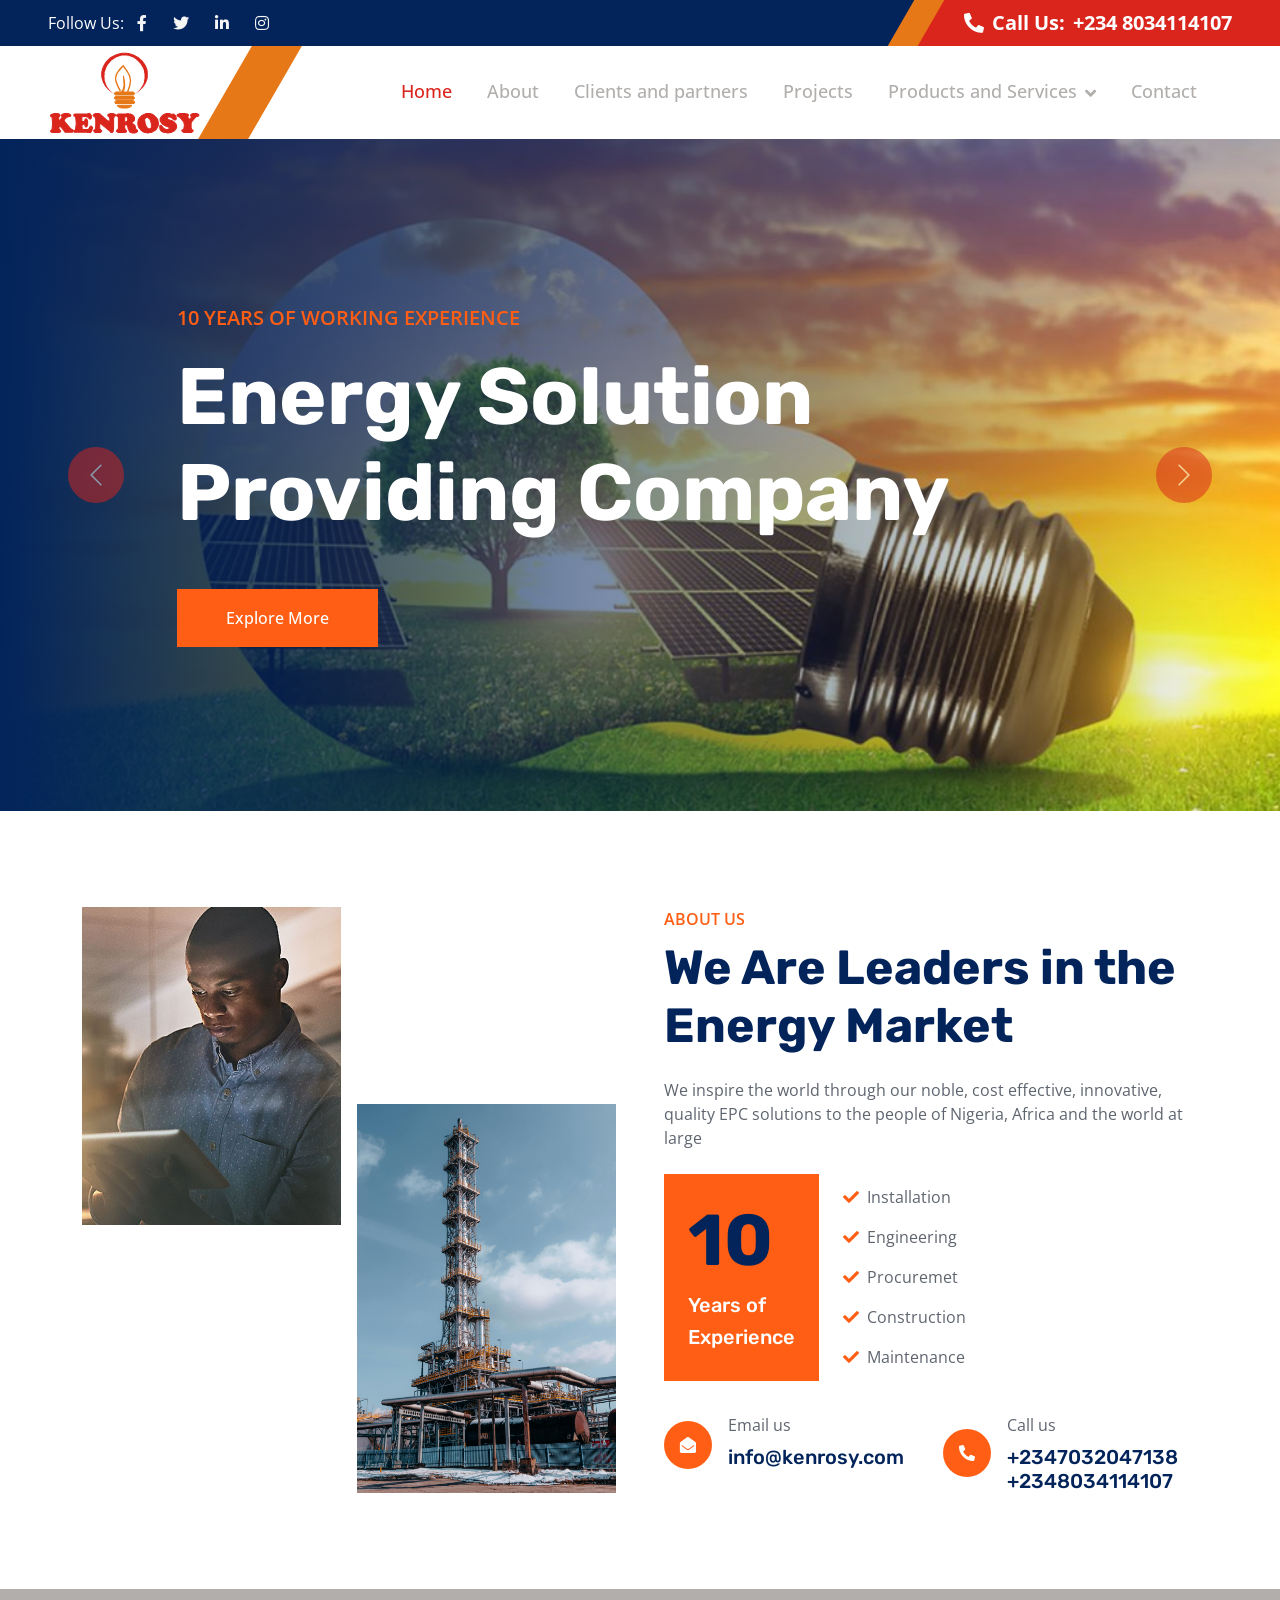
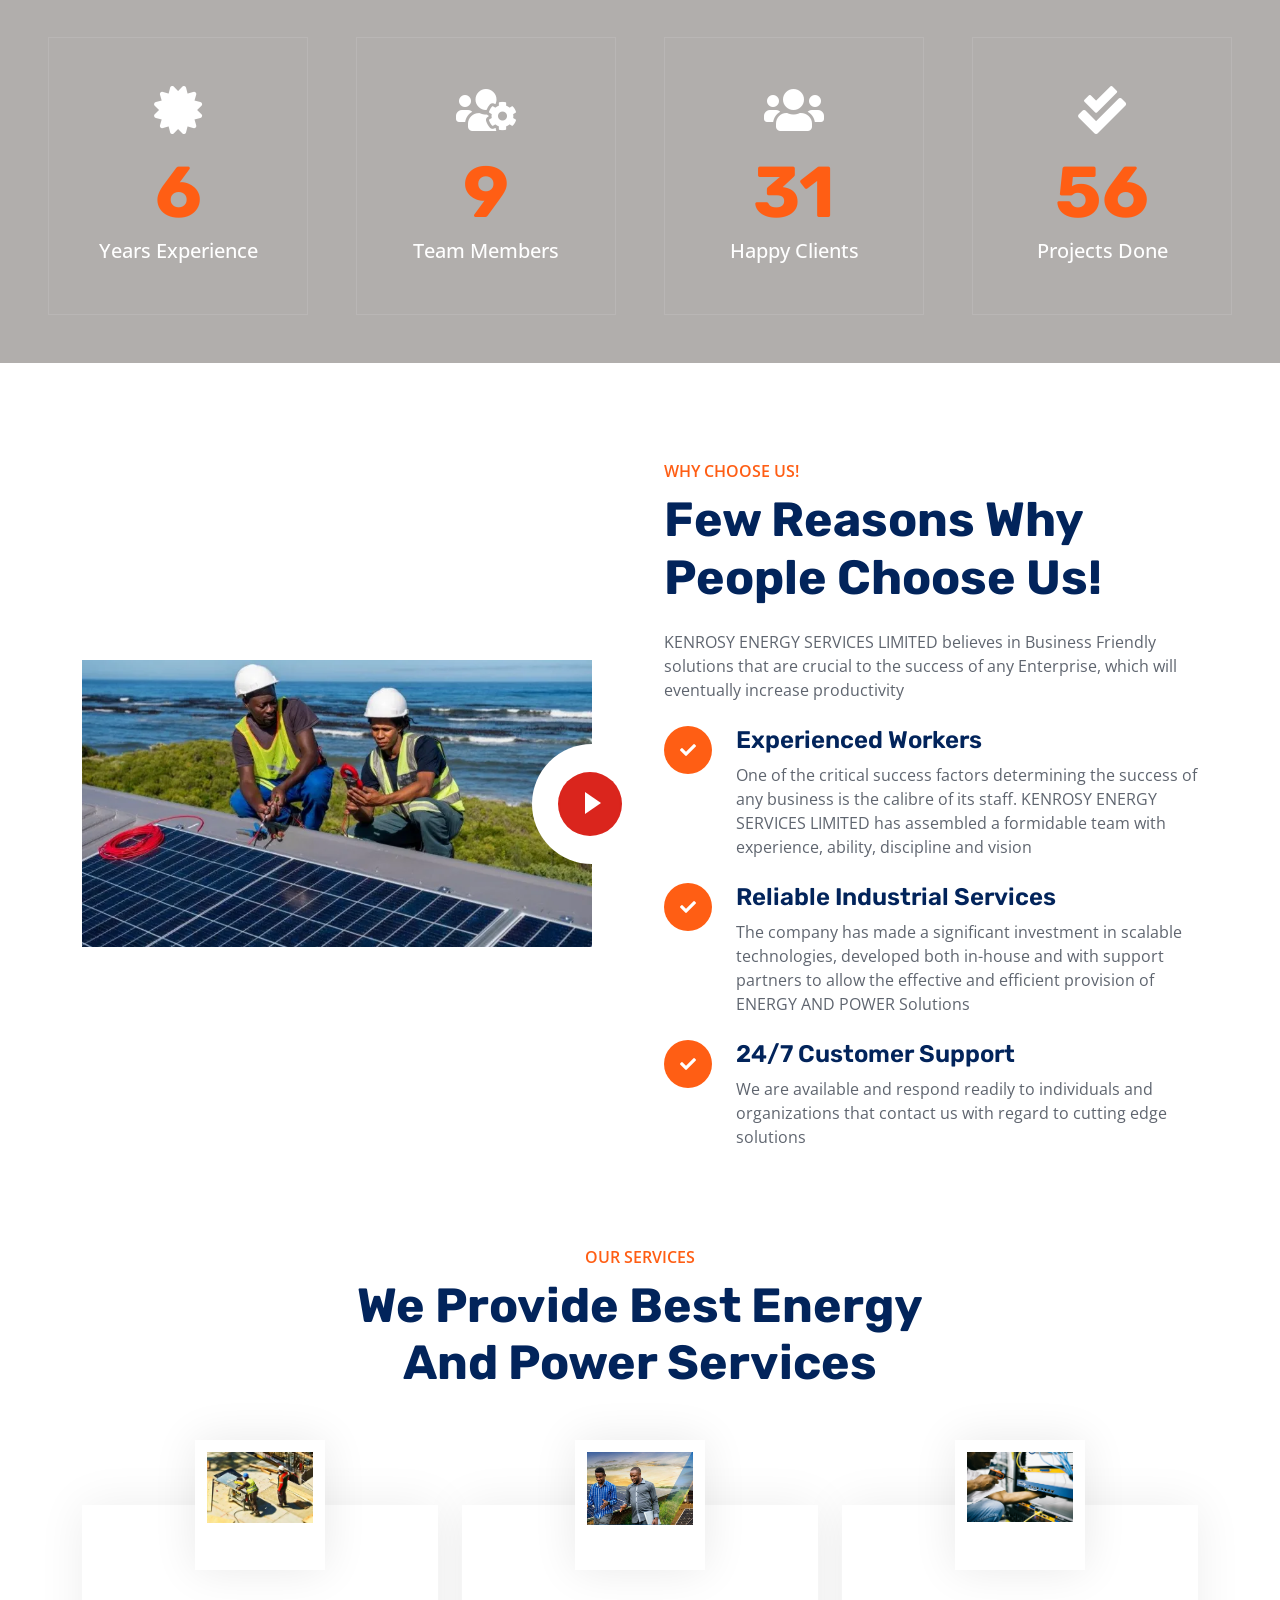
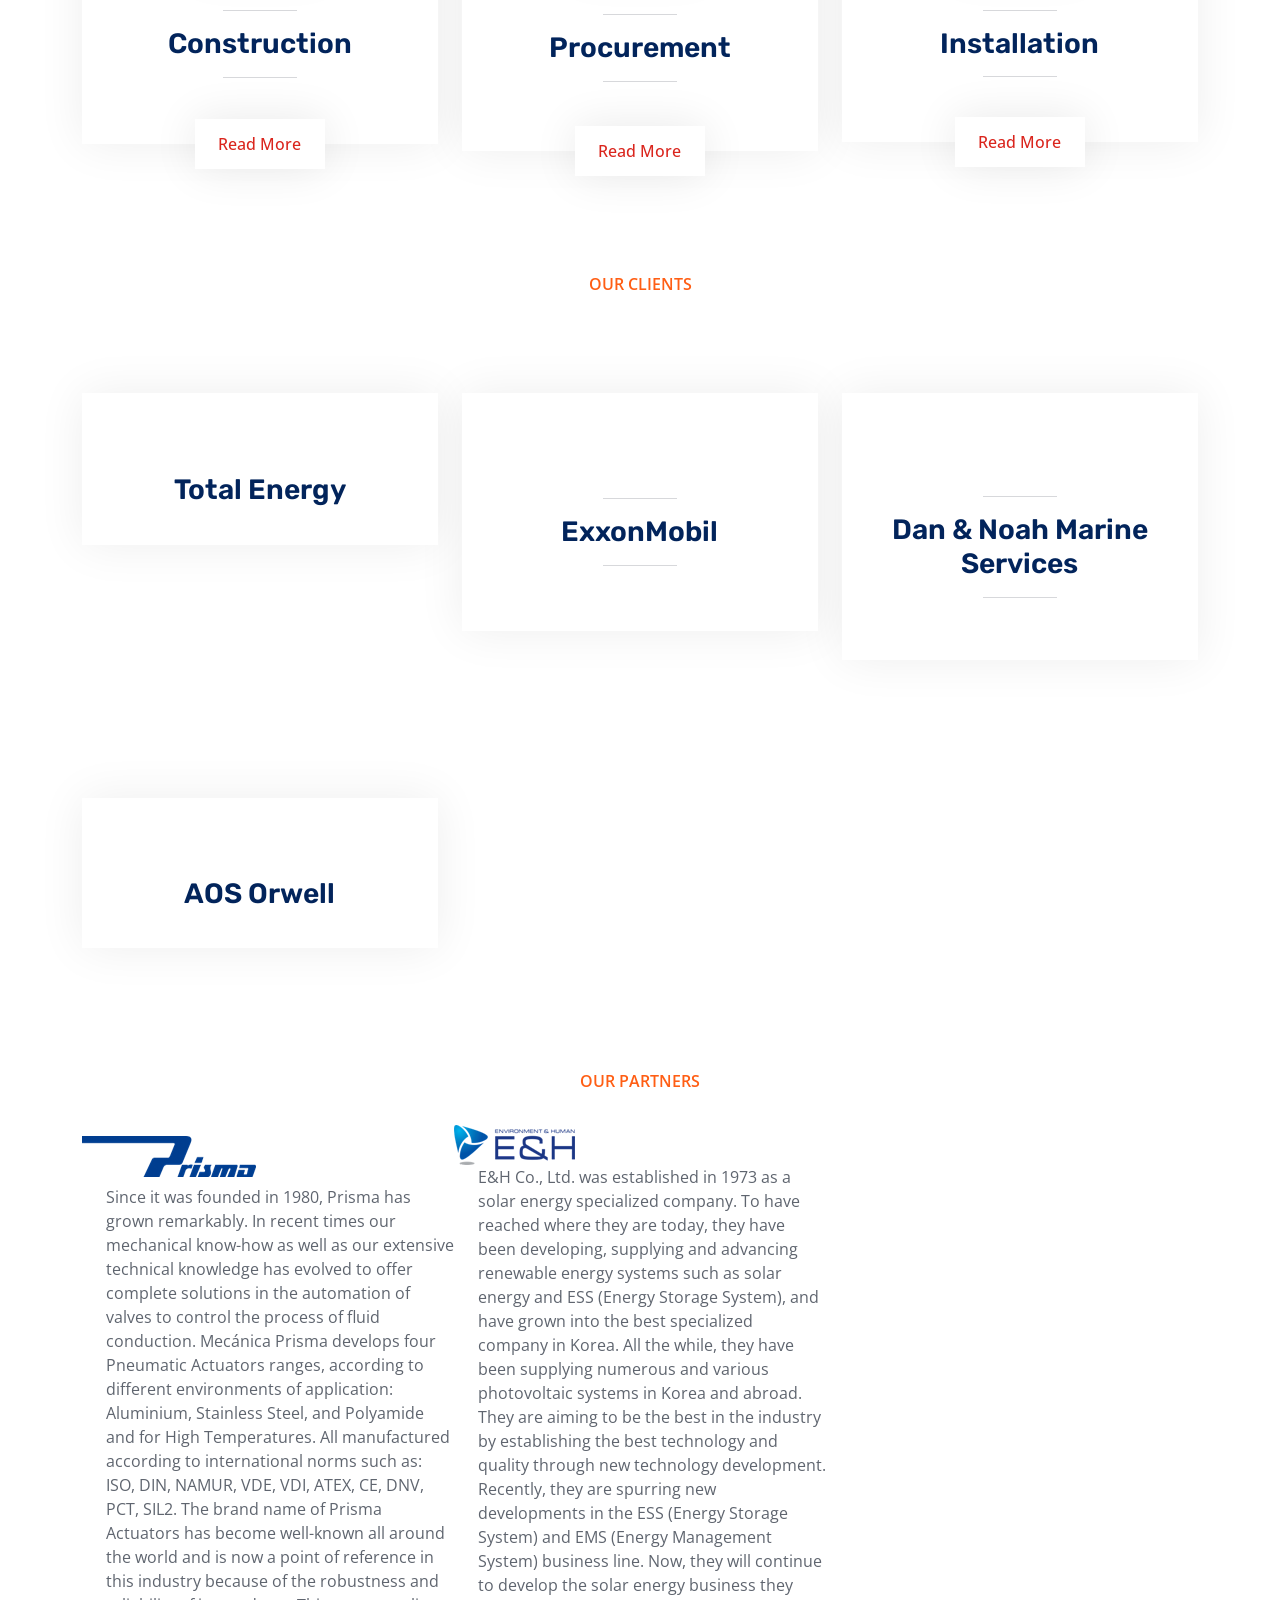
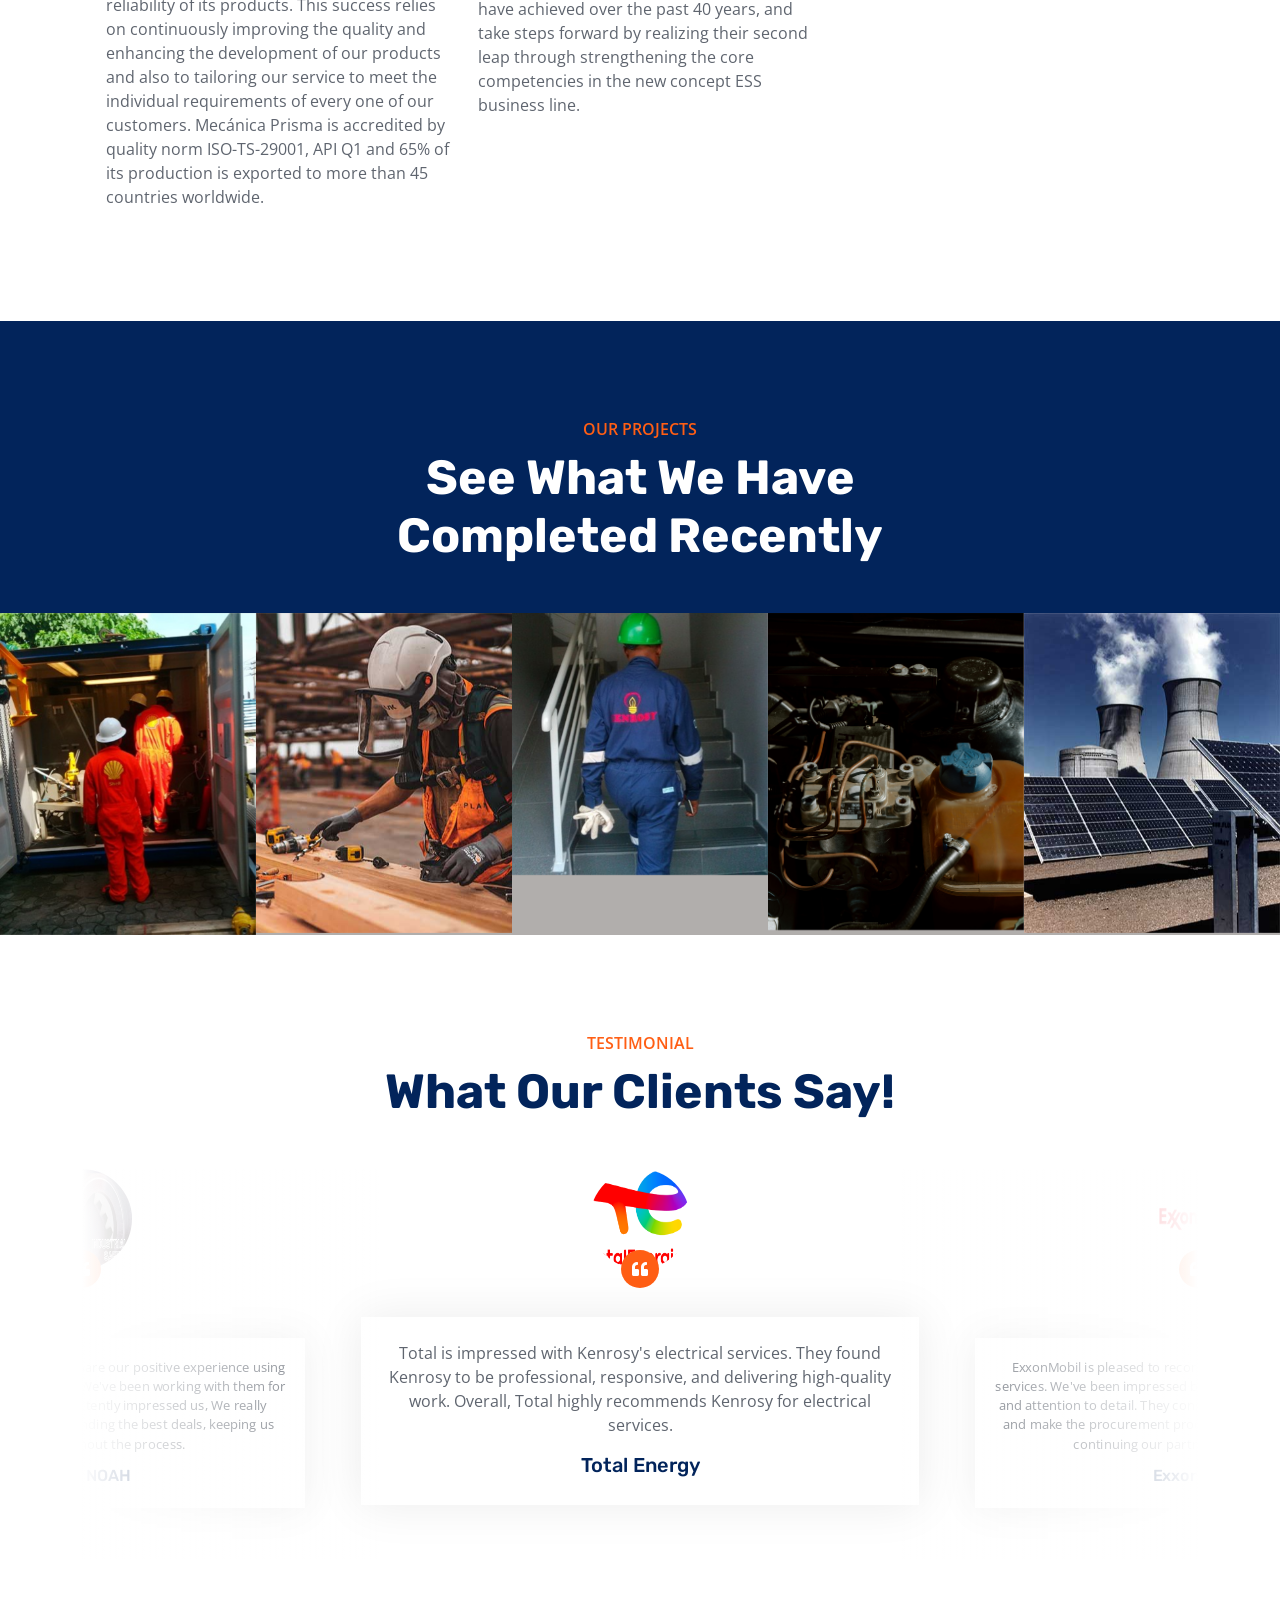
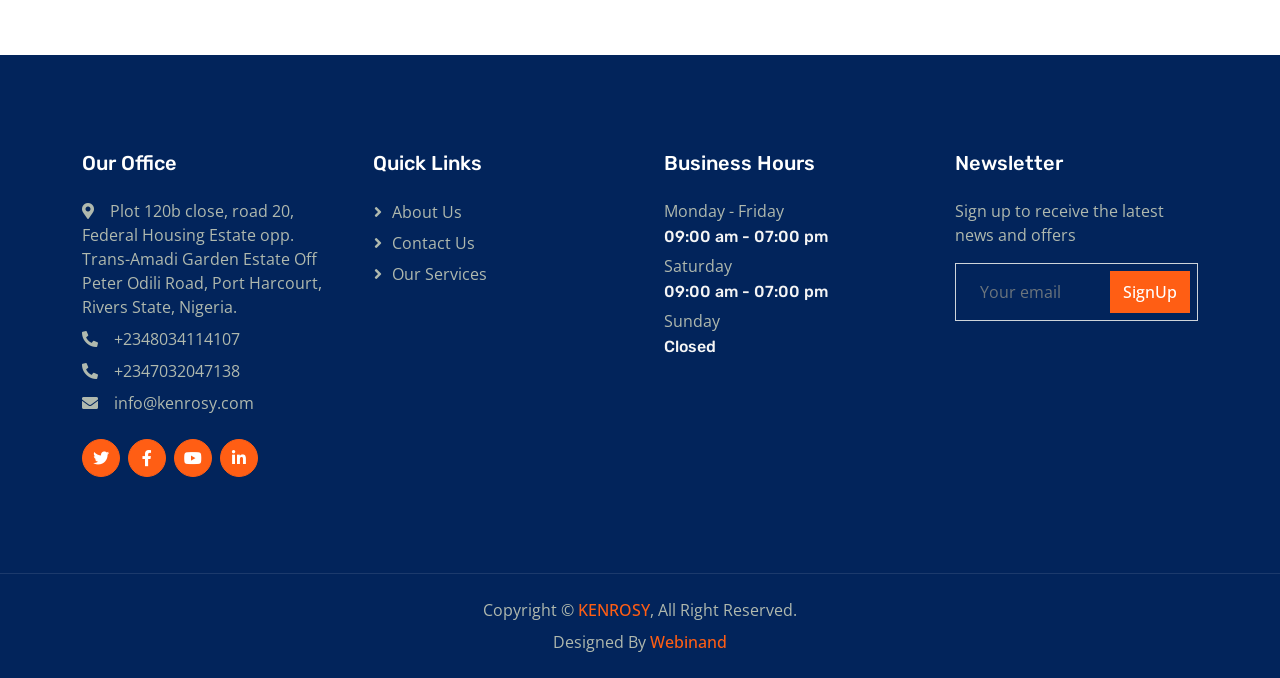
==== commit a17f336b: "update" ====
--- a/index.html
+++ b/index.html
@@ -106,7 +106,9 @@
         <div class="navbar-nav ms-auto p-4 p-lg-0">
           <a href="index.html" class="nav-item nav-link active">Home</a>
           <a href="about.html" class="nav-item nav-link">About</a>
-          <a href="/service.html" class="nav-item nav-link">Services</a>
+          <a href="clients.html" class="nav-item nav-link"
+            >Clients and partners</a
+          >
           <a href="/project.html" class="nav-item nav-link">Projects</a>
 
           <div class="nav-item dropdown">
@@ -114,11 +116,11 @@
               href="#"
               class="nav-link dropdown-toggle"
               data-bs-toggle="dropdown"
-              >Products</a
+              >Products and Services</a
             >
             <div class="dropdown-menu bg-light m-0">
-              <a href="" class="dropdown-item">Product 1</a>
-              <a href="" class="dropdown-item">product 2</a>
+              <a href="/products.html" class="dropdown-item">Products</a>
+              <a href="/service.html" class="dropdown-item">services</a>
               <!-- <a href="team.html" class="dropdown-item">Our Team</a> -->
               <!-- <a href="testimonial.html" class="dropdown-item">Testimonial</a> -->
               <!-- <a href="404.html" class="dropdown-item">404 Page</a> -->
--- a/css/style.css
+++ b/css/style.css
@@ -561,6 +561,11 @@
 .project-carousel:hover .owl-nav {
   opacity: 1;
 }
+.coming {
+  height: 200px;
+  background-image: url(/img/coming\ soon.jpg);
+  background-size: contain;
+}
 
 .project-carousel .owl-nav .owl-prev,
 .project-carousel .owl-nav .owl-next {
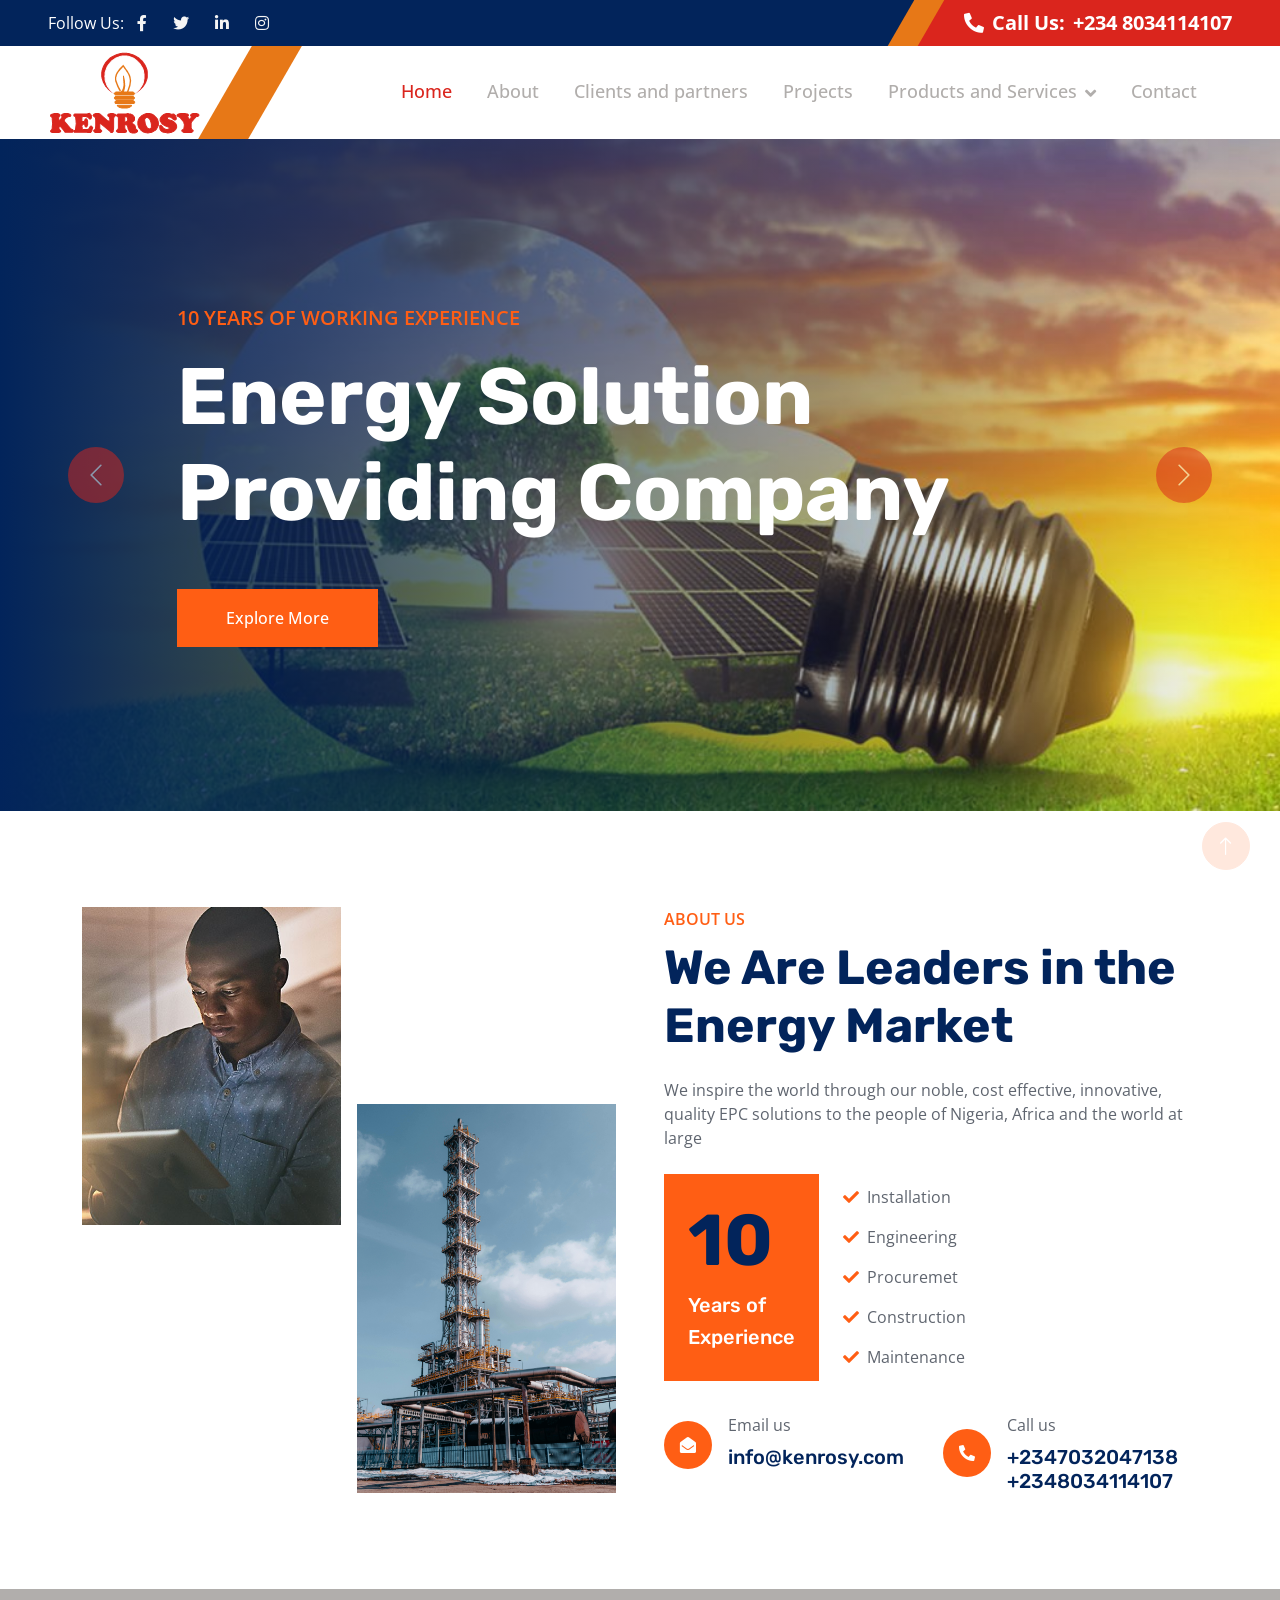
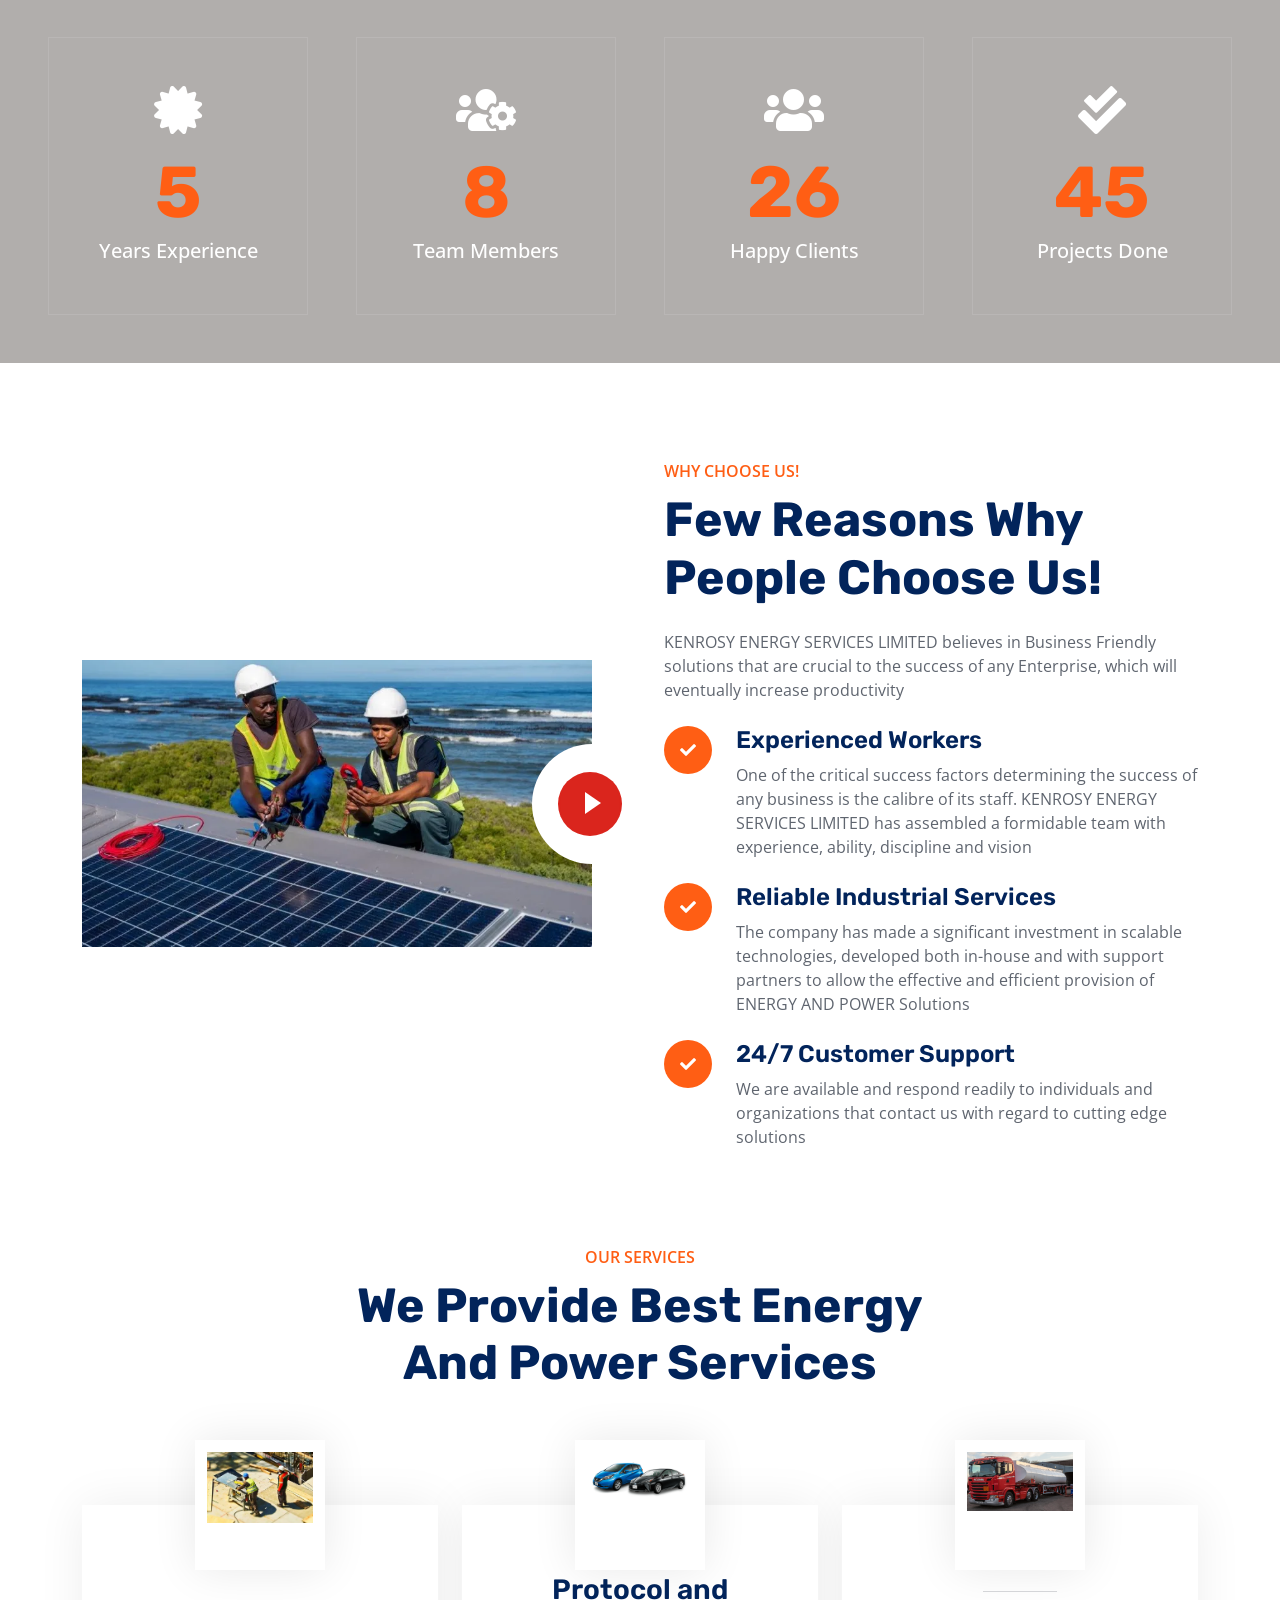
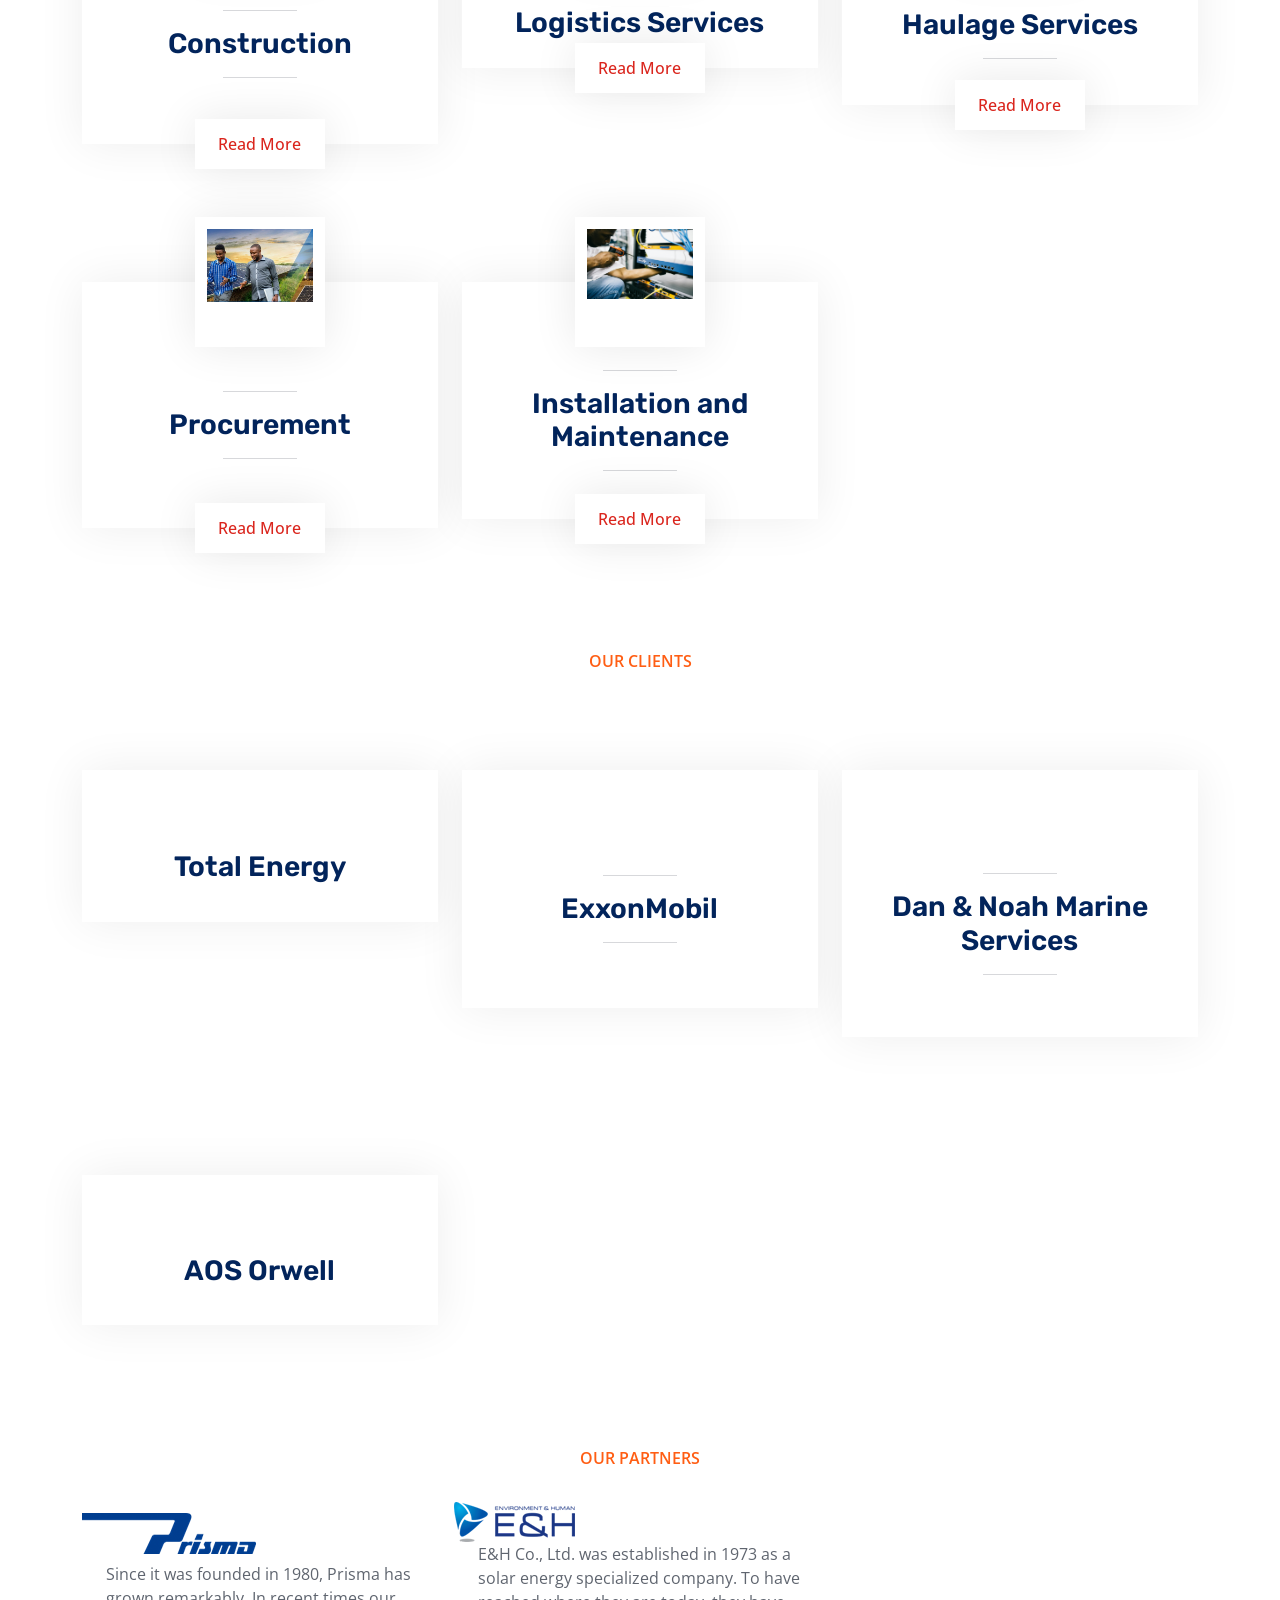
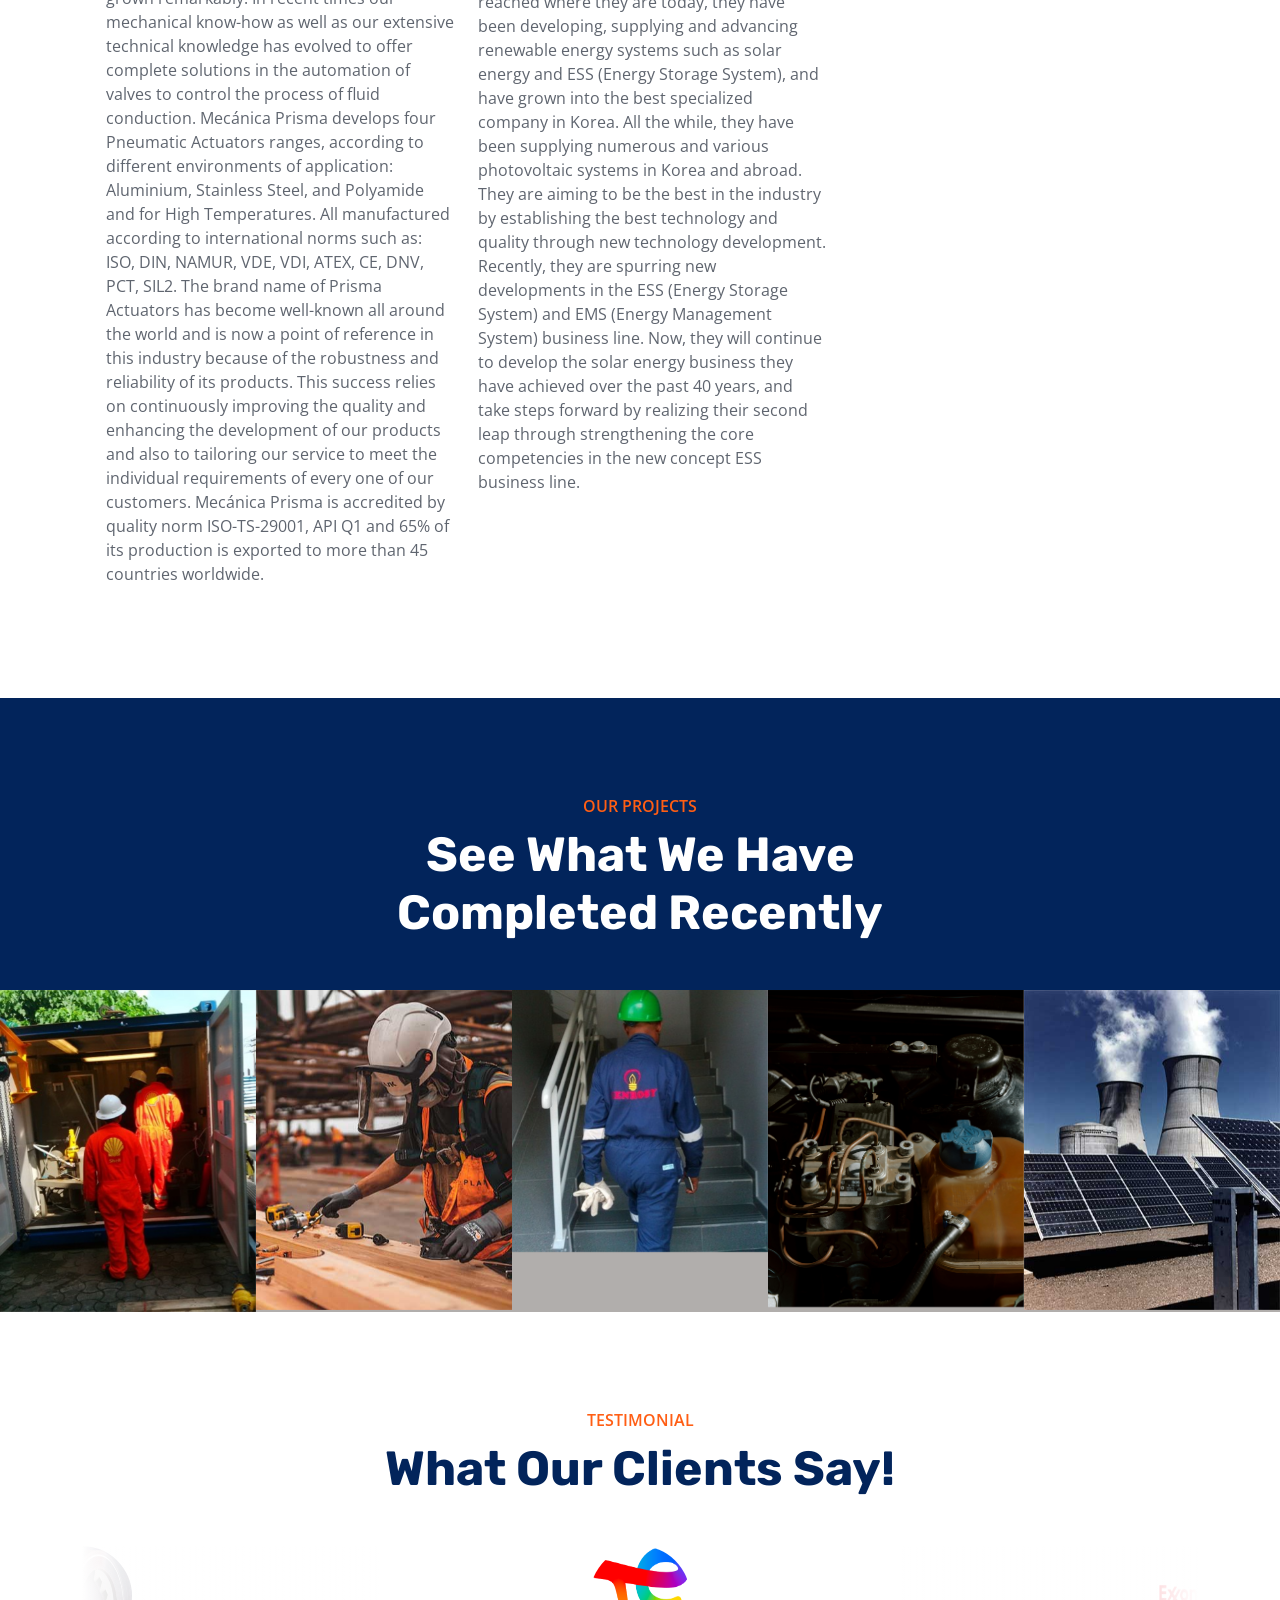
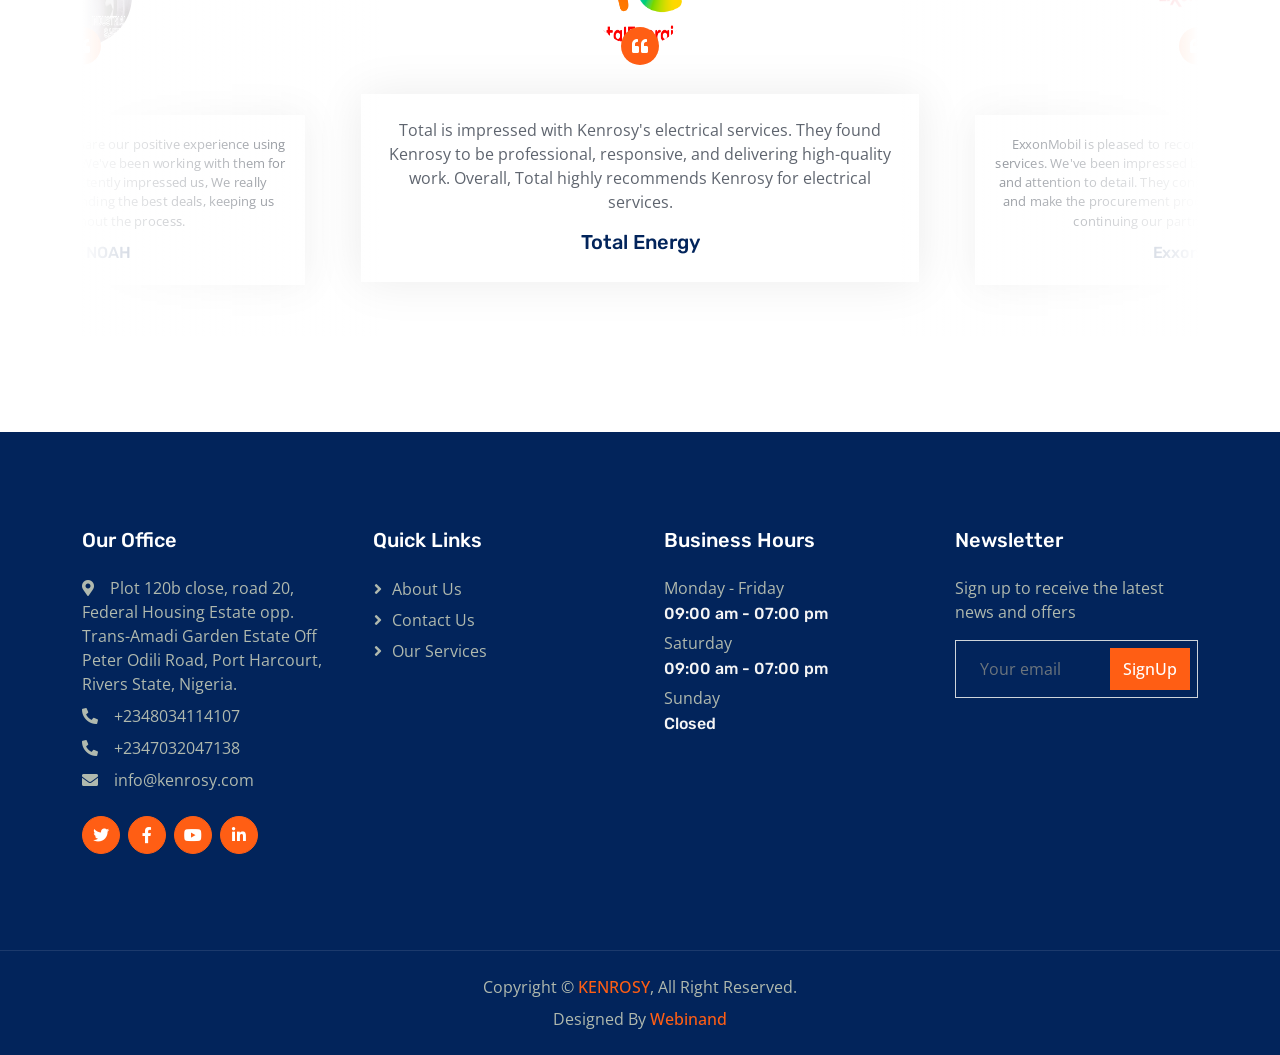
==== commit 88cd3105: "update" ====
--- a/index.html
+++ b/index.html
@@ -497,7 +497,64 @@
                   </p>
                 </div>
               </div>
-              <a class="btn btn-light" href="">Read More</a>
+              <a class="btn btn-light" href="/service.html">Read More</a>
+            </div>
+          </div>
+          <div class="col-md-6 col-lg-4 wow fadeInUp" data-wow-delay="0.1s">
+            <div class="service-item">
+              <img class="img-fluid" src="img/car.png" alt="" />
+              <div class="service-img">
+                <img class="img-fluid" src="img/car.png" alt="" />
+              </div>
+              <div class="service-detail">
+                <div class="service-title">
+                  <hr class="w-25" />
+                  <h3 class="mb-0">Protocol and Logistics Services</h3>
+                  <hr class="w-25" />
+                </div>
+                <div class="service-text">
+                  <p class="text-white mb-0">
+                    We handle the smooth flow of your VIP travel and business
+                    operations, including vehicle hire and leasing. Our protocol
+                    experts manage every detail, from meet-and-greets to
+                    streamlined logistics, ensuring a seamless experience for
+                    you and your guests.
+                  </p>
+                </div>
+              </div>
+              <a class="btn btn-light" href="/service.html">Read More</a>
+            </div>
+          </div>
+          <div class="col-md-6 col-lg-4 wow fadeInUp" data-wow-delay="0.1s">
+            <div class="service-item">
+              <img
+                class="img-fluid"
+                src="img/fuel-transfer-Haulage.png"
+                alt=""
+              />
+              <div class="service-img">
+                <img
+                  class="img-fluid"
+                  src="img/fuel-transfer-Haulage.png"
+                  alt=""
+                />
+              </div>
+              <div class="service-detail">
+                <div class="service-title">
+                  <hr class="w-25" />
+                  <h3 class="mb-0">Haulage Services</h3>
+                  <hr class="w-25" />
+                </div>
+                <div class="service-text">
+                  <p class="text-white mb-0">
+                    We haul your gasoline, diesel, and other petroleum products
+                    safely and on time. Our experienced drivers and specialized
+                    tankers ensure your fuel reaches its destination without a
+                    hitch. Get a free quote today!
+                  </p>
+                </div>
+              </div>
+              <a class="btn btn-light" href="/service.html">Read More</a>
             </div>
           </div>
           <div class="col-md-6 col-lg-4 wow fadeInUp" data-wow-delay="0.3s">
@@ -522,7 +579,7 @@
                   </p>
                 </div>
               </div>
-              <a class="btn btn-light" href="">Read More</a>
+              <a class="btn btn-light" href="/service.html">Read More</a>
             </div>
           </div>
           <div class="col-md-6 col-lg-4 wow fadeInUp" data-wow-delay="0.5s">
@@ -534,7 +591,7 @@
               <div class="service-detail">
                 <div class="service-title">
                   <hr class="w-25" />
-                  <h3 class="mb-0">Installation</h3>
+                  <h3 class="mb-0">Installation and Maintenance</h3>
                   <hr class="w-25" />
                 </div>
                 <div class="service-text">
@@ -546,7 +603,7 @@
                   </p>
                 </div>
               </div>
-              <a class="btn btn-light" href="">Read More</a>
+              <a class="btn btn-light" href="/service.html">Read More</a>
             </div>
           </div>
         </div>
--- a/css/style.css
+++ b/css/style.css
@@ -151,6 +151,7 @@
   right: -25px;
   transform: skewX(-30deg);
   background-color: #e77817;
+  /* border: 2px red solid; */
 }
 
 .navbar .navbar-nav .nav-link {
@@ -176,10 +177,24 @@
   margin-left: 8px;
 }
 
+@media (max-width: 1158px) {
+  .navbar .navbar-brand::after {
+    display: none;
+  }
+}
+@media (max-width: 380px) {
+  .navbar .navbar-brand::after {
+    display: none;
+  }
+}
 @media (max-width: 991.98px) {
   .navbar .navbar-nav .nav-link {
     margin-right: 0;
     padding: 10px 0;
+  }
+
+  .navbar .navbar-brand::after {
+    display: block;
   }
 
   .navbar .navbar-nav {
@@ -437,7 +452,7 @@
 
 .service-item .service-text {
   position: absolute;
-  overflow: hidden;
+  overflow: scroll;
   padding: 65px 30px 25px 30px;
   width: 100%;
   height: 100%;
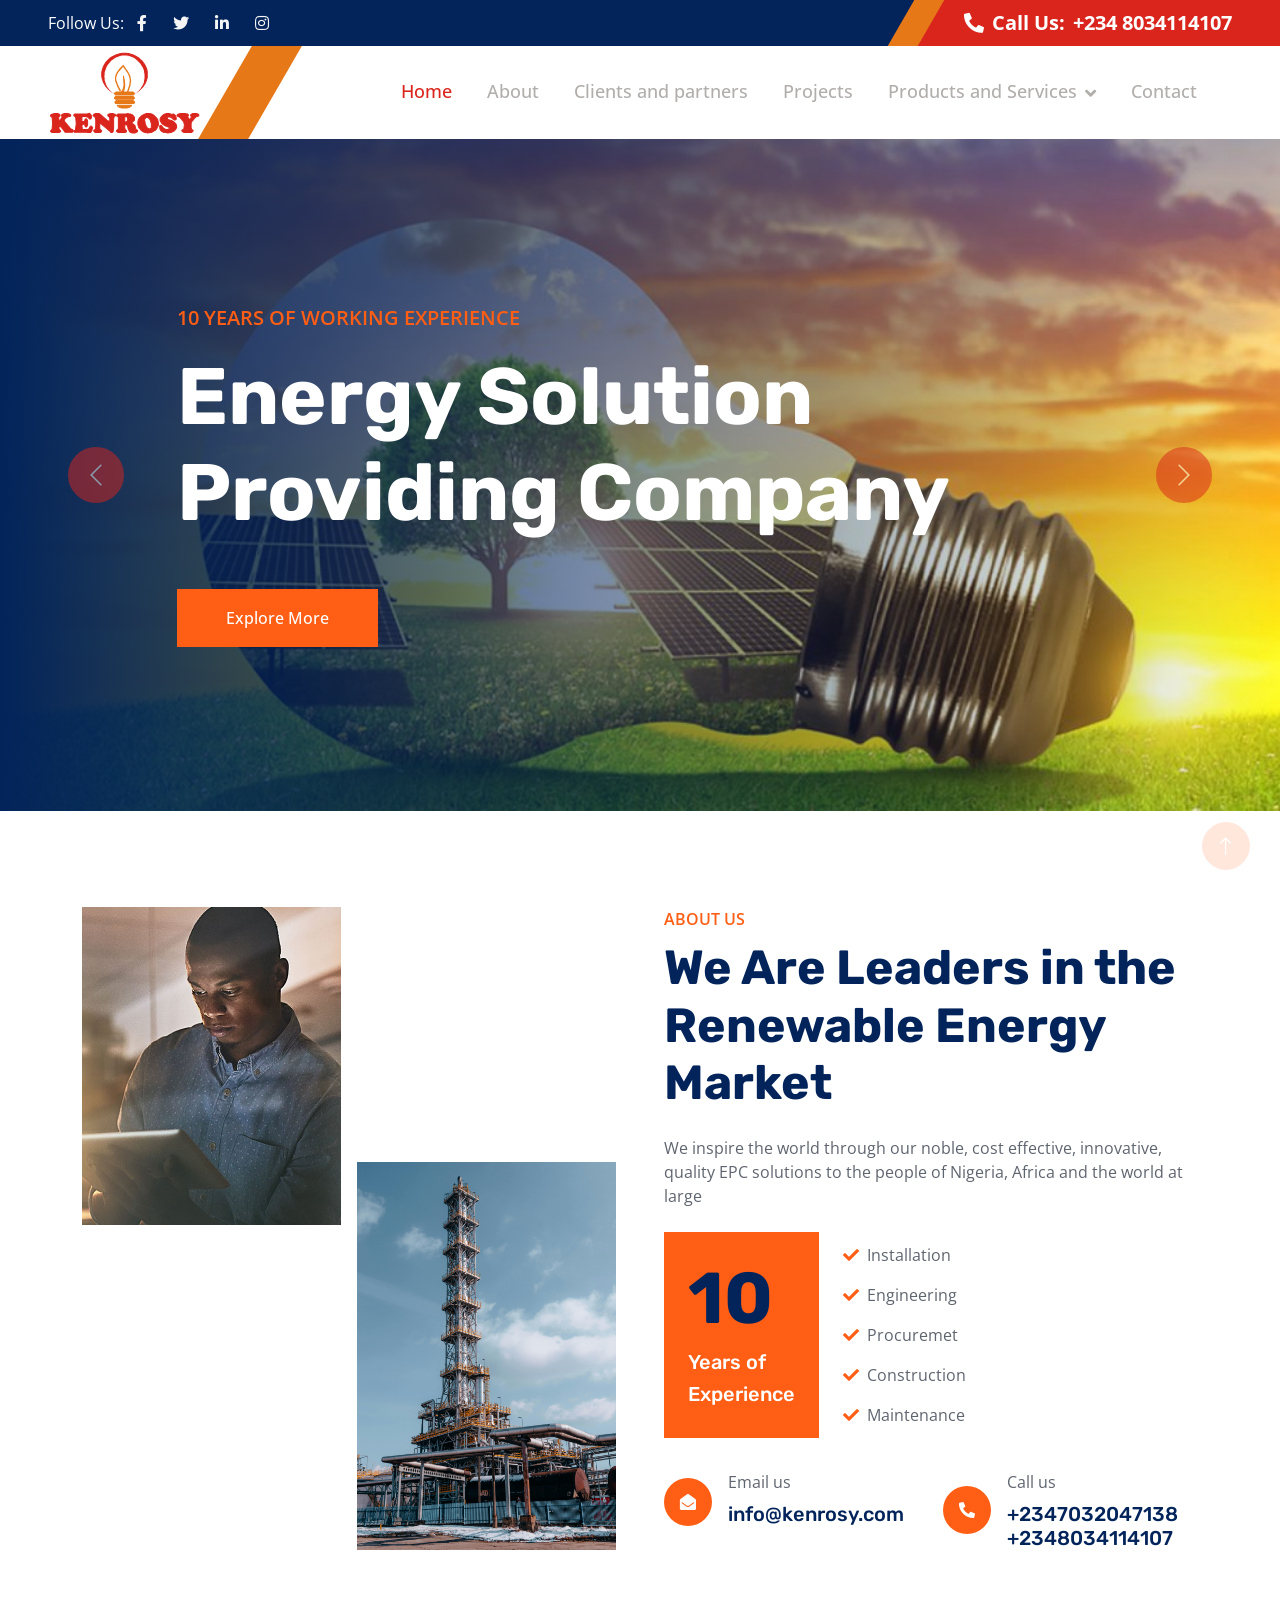
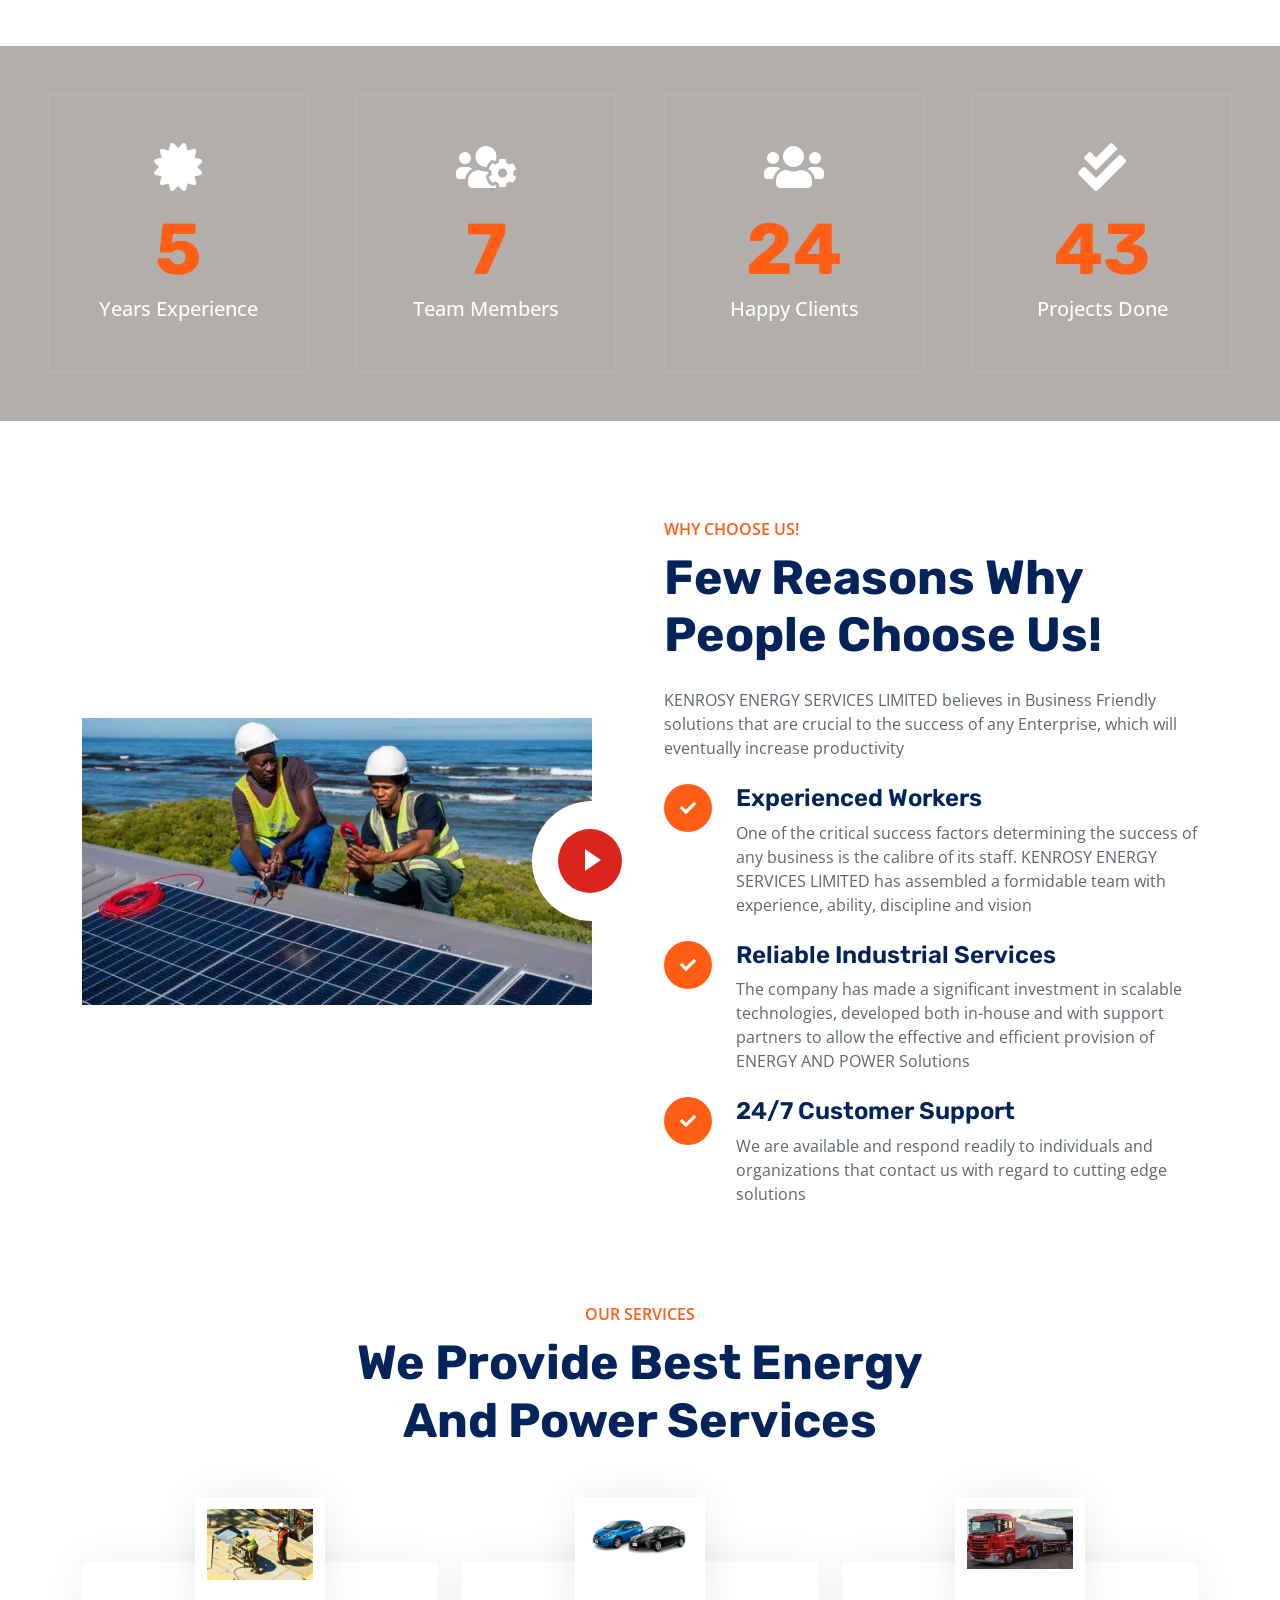
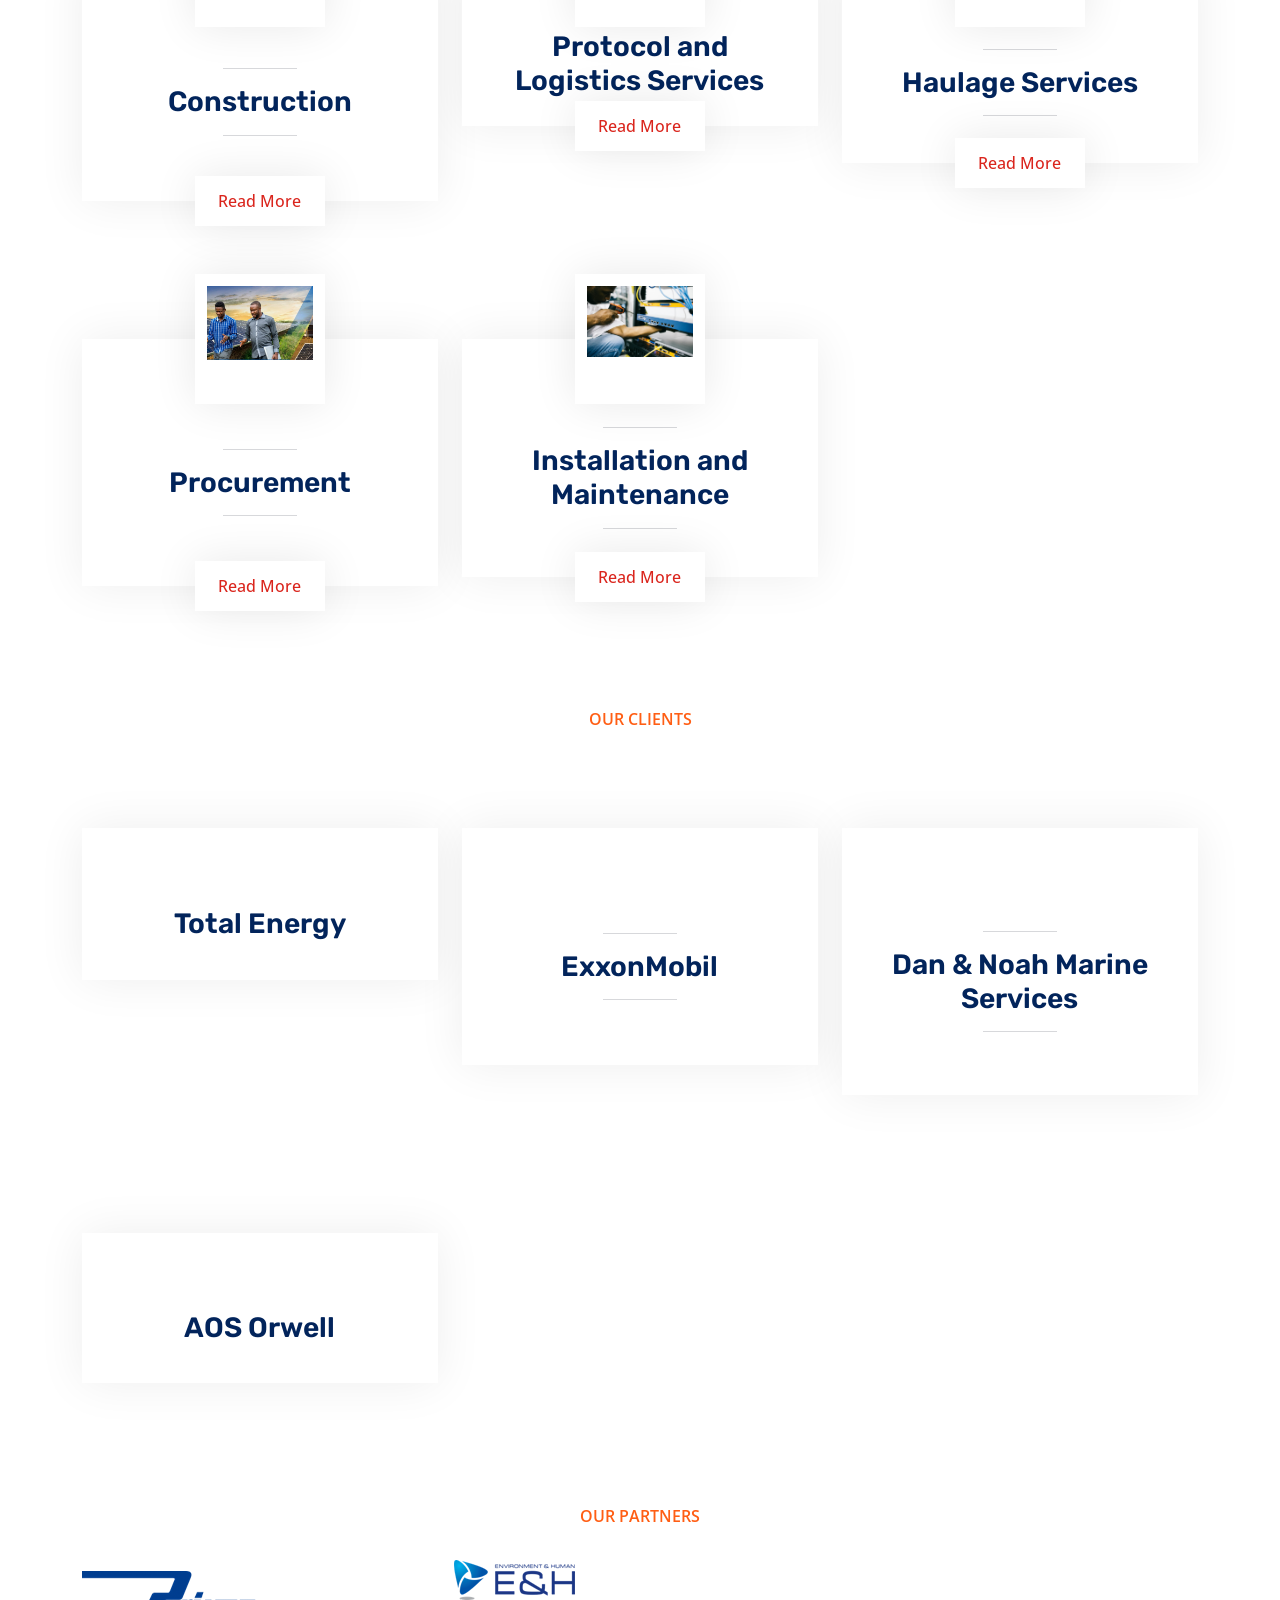
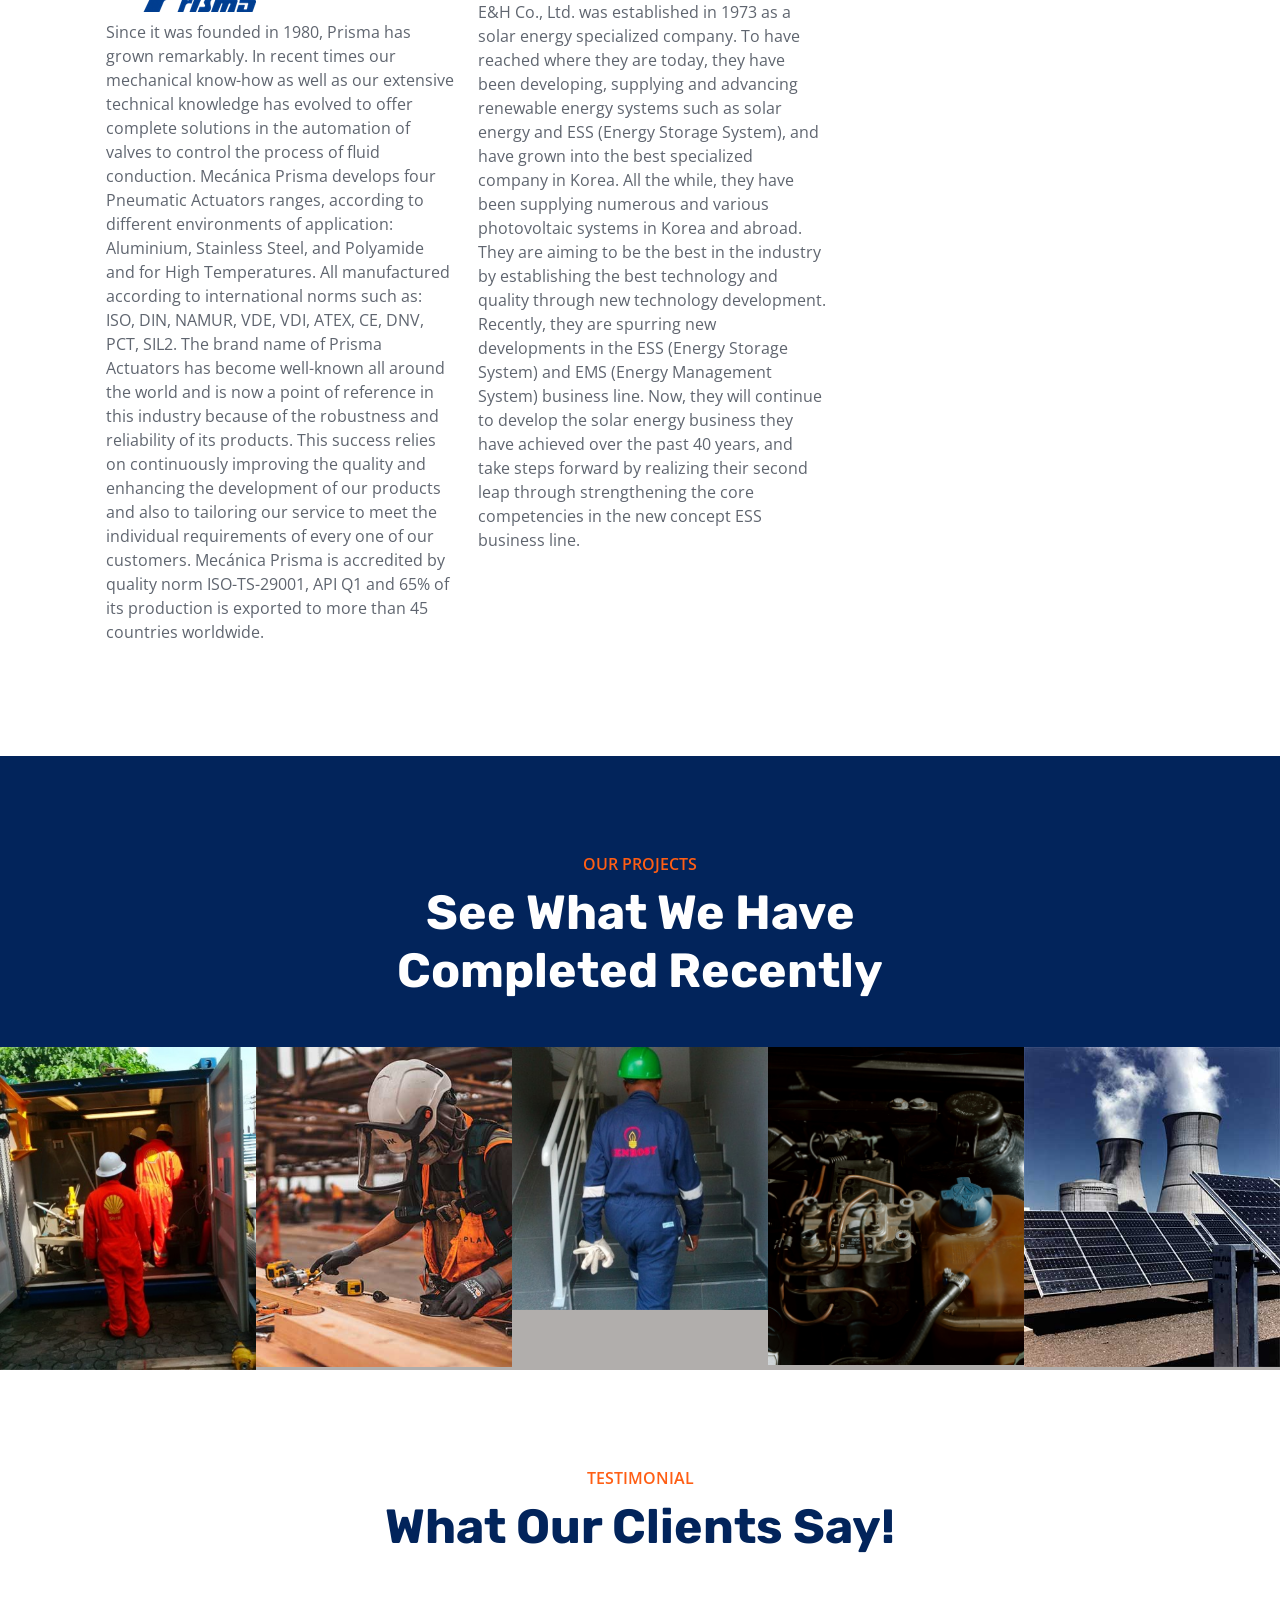
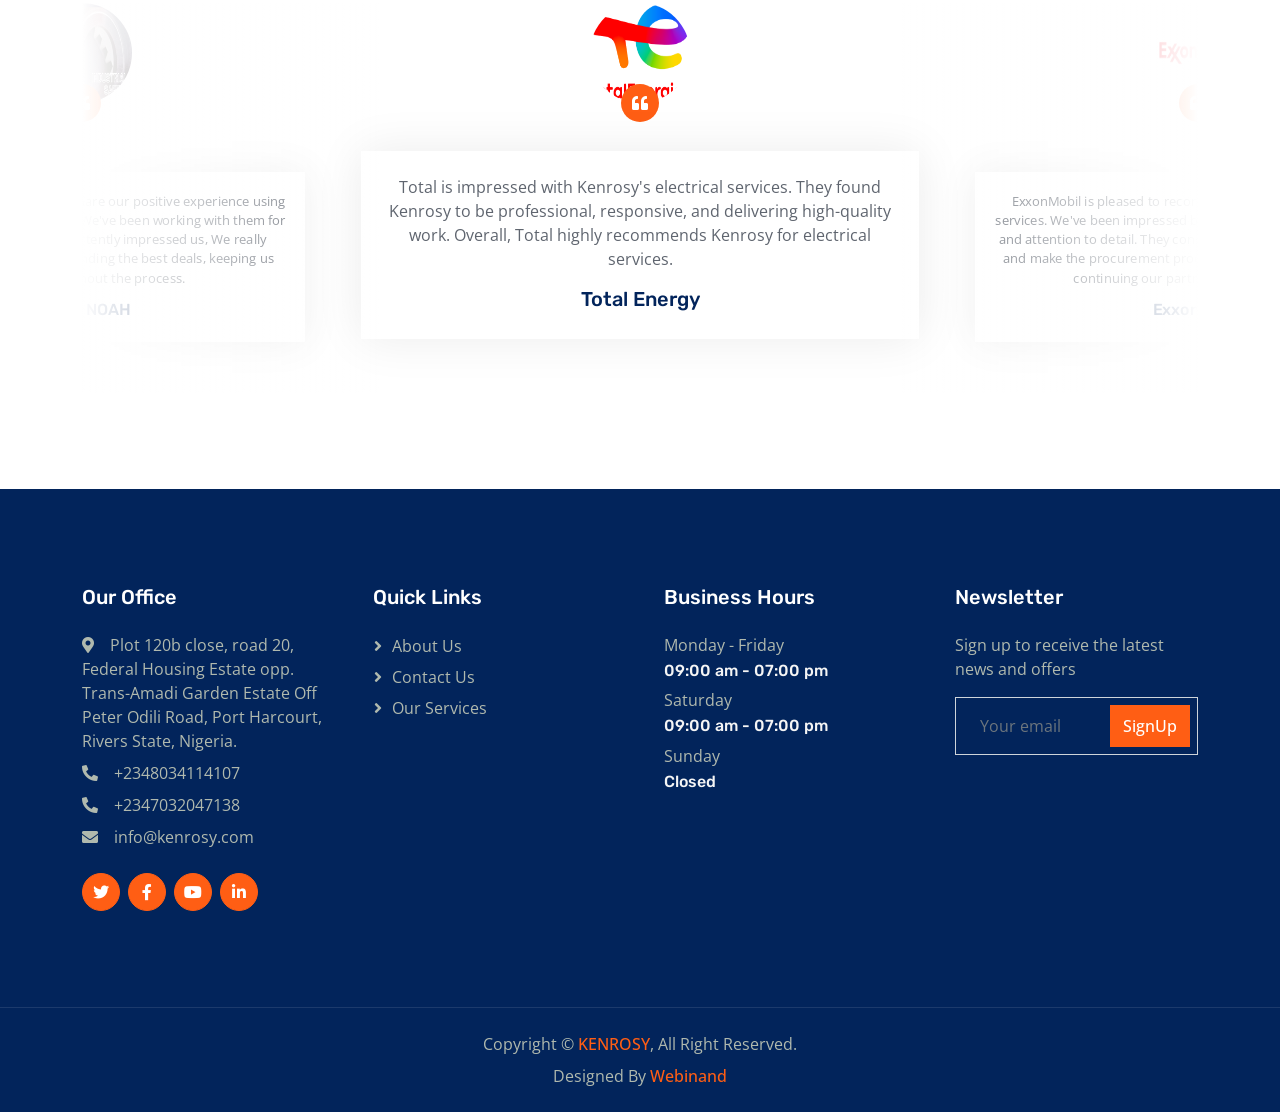
==== commit 1cd7c318: "update" ====
--- a/index.html
+++ b/index.html
@@ -232,7 +232,9 @@
           </div>
           <div class="col-lg-6 wow fadeIn" data-wow-delay="0.5s">
             <p class="fw-medium text-uppercase text-primary mb-2">About Us</p>
-            <h1 class="display-5 mb-4">We Are Leaders in the Energy Market</h1>
+            <h1 class="display-5 mb-4">
+              We Are Leaders in the Renewable Energy Market
+            </h1>
             <p class="mb-4">
               We inspire the world through our noble, cost effective,
               innovative, quality EPC solutions to the people of Nigeria, Africa
